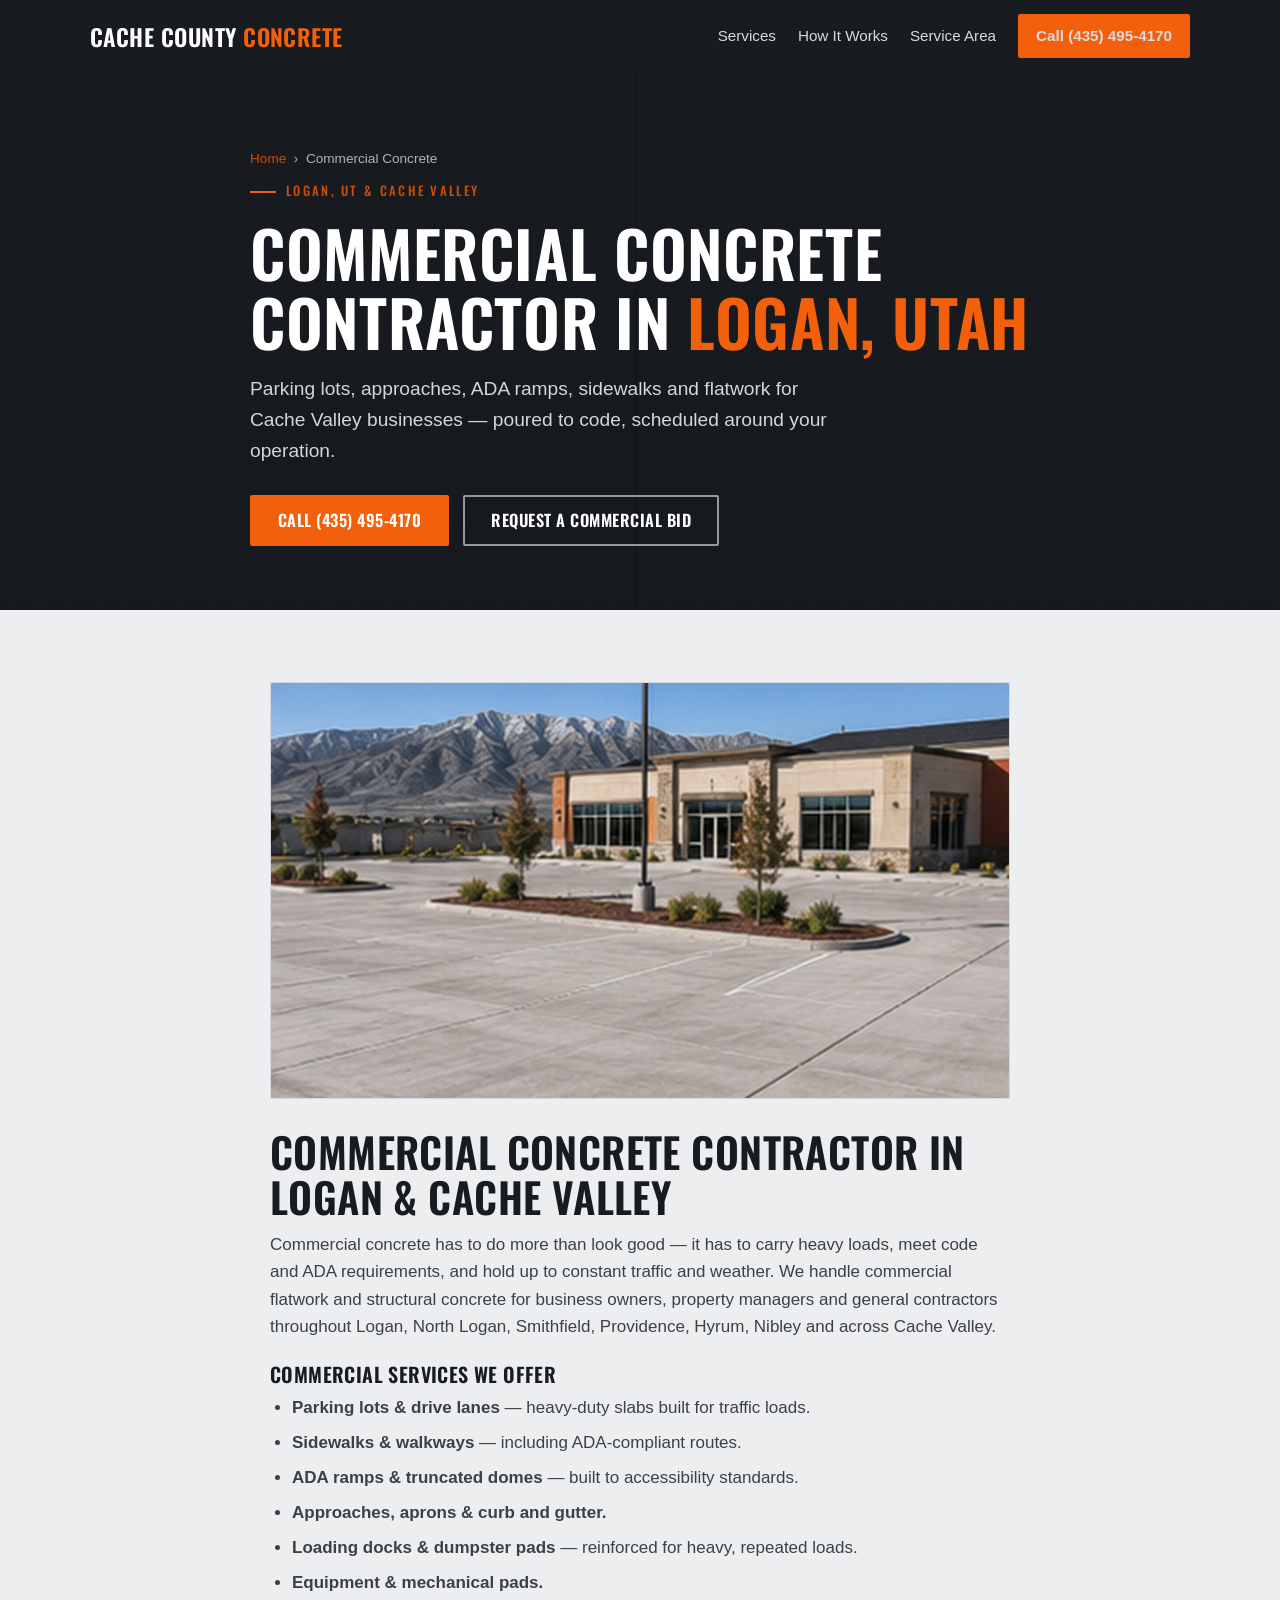
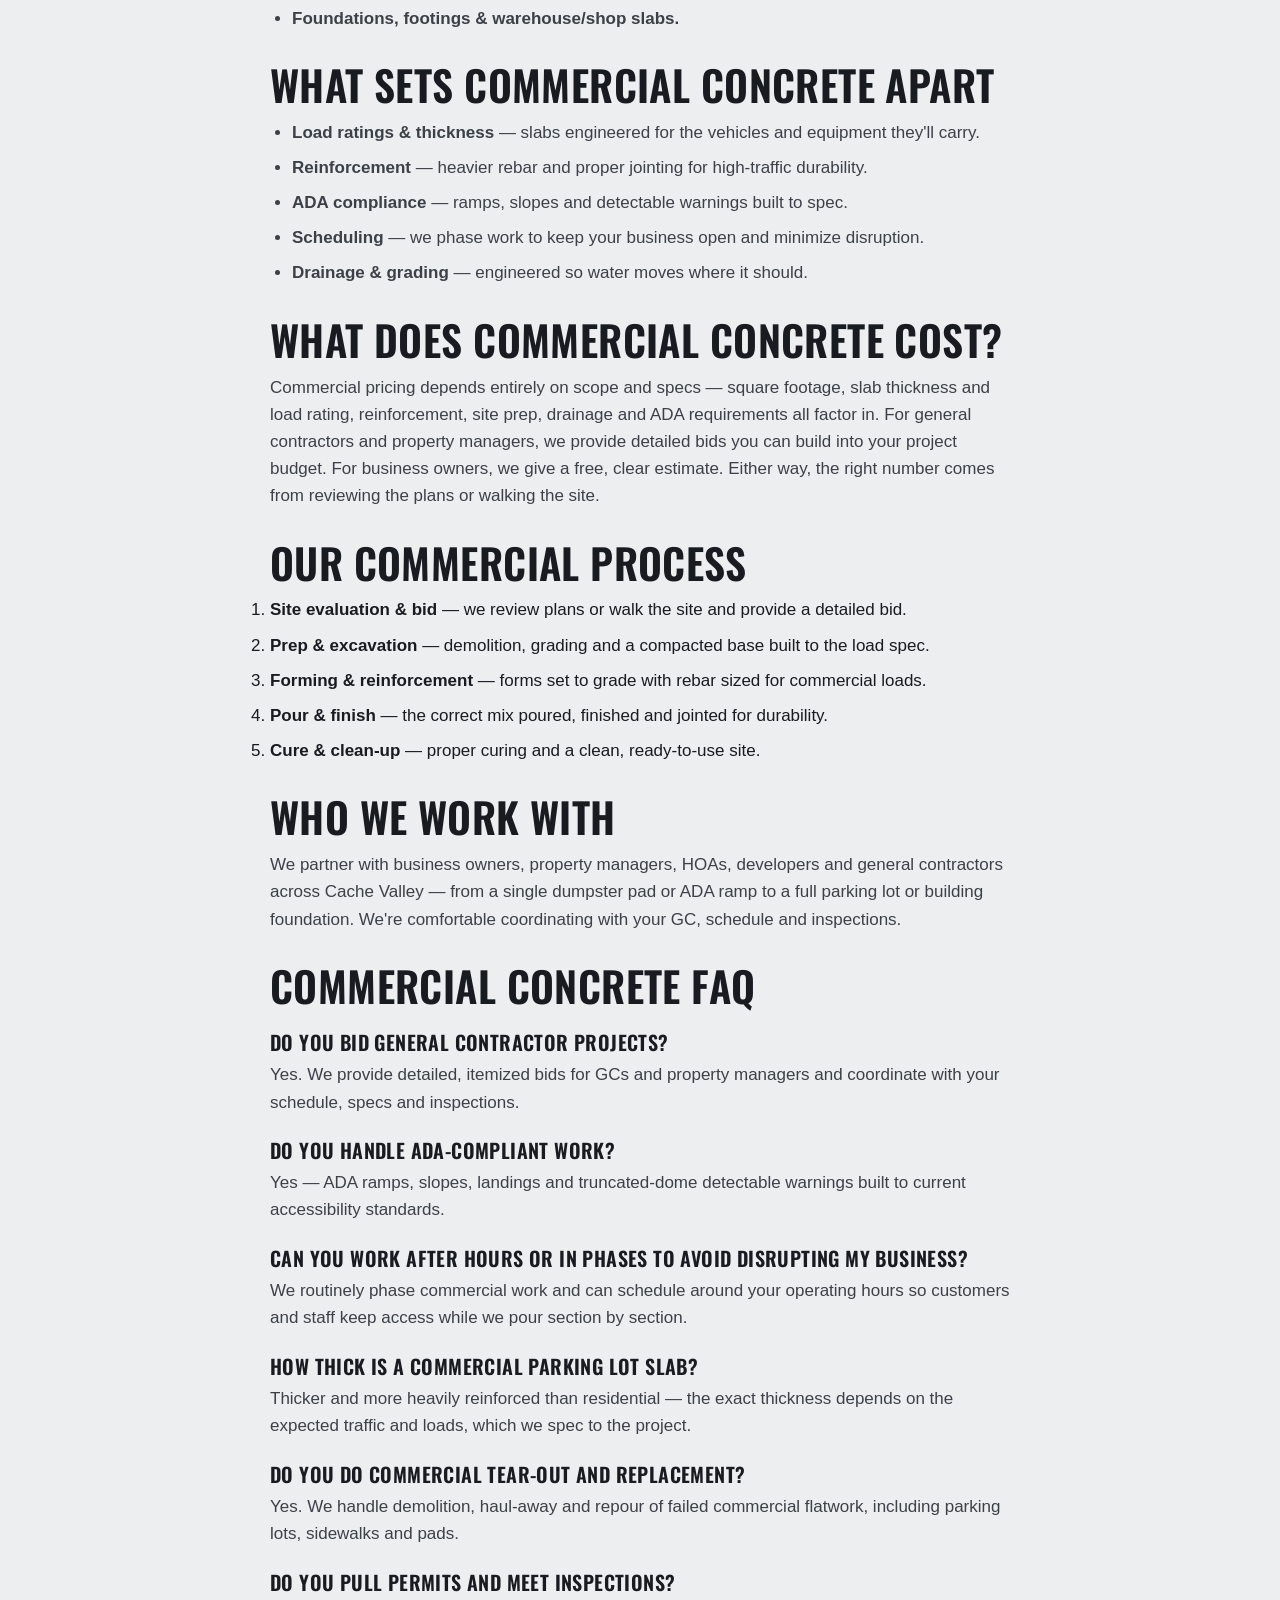
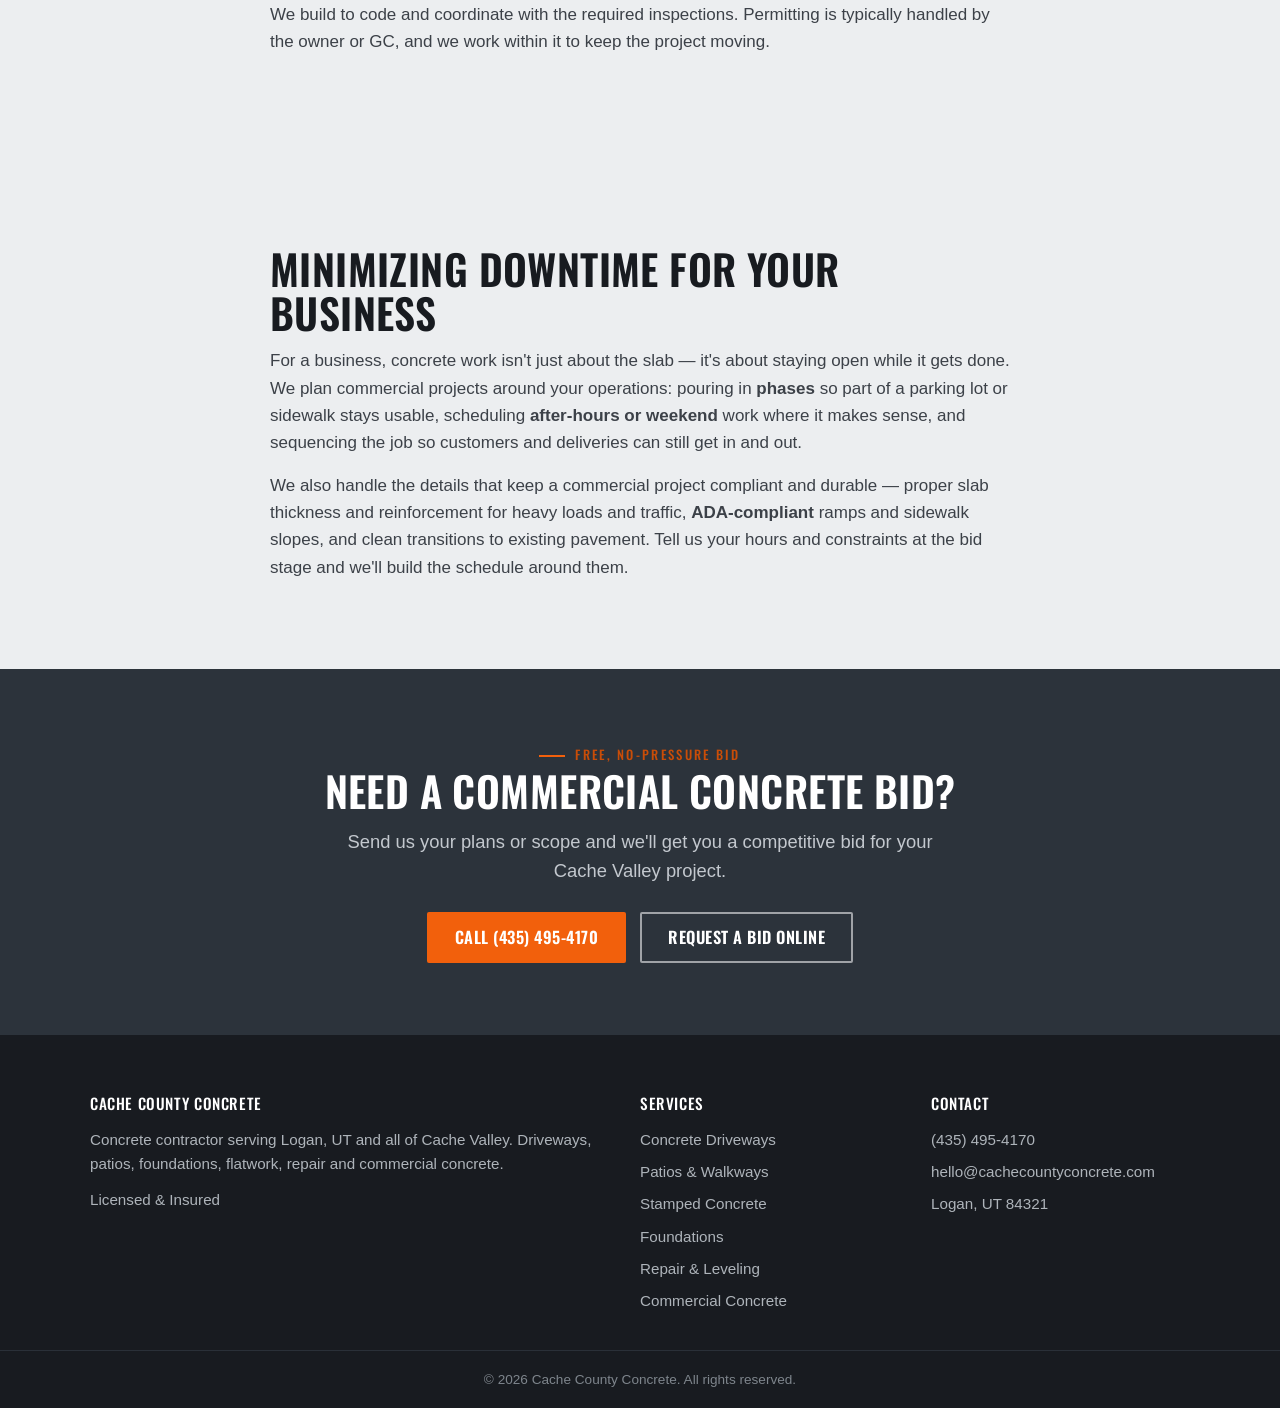
==== commercial-concrete-logan-ut.html @ b681c13a "Add files via upload" ====
<!DOCTYPE html>
<html lang="en">
<head>
  <meta charset="utf-8">
  <meta name="viewport" content="width=device-width, initial-scale=1">
  <!-- Google tag (gtag.js) — Google Analytics -->
  <script async src="https://www.googletagmanager.com/gtag/js?id=G-S3848TV4KN"></script>
  <script>
    window.dataLayer = window.dataLayer || [];
    function gtag(){dataLayer.push(arguments);}
    gtag('js', new Date());
    gtag('config', 'G-S3848TV4KN');
  </script>

  <title>Commercial Concrete Contractor in Logan, UT | Cache County Concrete</title>
  <meta name="description" content="Commercial concrete contractor in Logan, UT &amp; Cache Valley — parking lots, approaches, ADA ramps &amp; flatwork. Free estimate — (435) 495-4170.">
  <link rel="canonical" href="https://cachecountyconcrete.com/commercial-concrete-logan-ut.html">
  <meta name="robots" content="index, follow">

  <meta property="og:type" content="article">
  <meta property="og:title" content="Commercial Concrete Contractor in Logan, UT | Cache County Concrete">
  <meta property="og:description" content="Parking lots, approaches, ADA ramps and commercial flatwork across Cache Valley. Free estimates.">
  <meta property="og:url" content="https://cachecountyconcrete.com/commercial-concrete-logan-ut.html">
  <meta property="og:image" content="https://cachecountyconcrete.com/commercial.jpg">
  <meta property="og:site_name" content="Cache County Concrete">
  <meta name="twitter:card" content="summary_large_image">
  <meta name="twitter:title" content="Commercial Concrete Contractor in Logan, UT | Cache County Concrete">
  <meta name="twitter:description" content="Parking lots, approaches, ADA ramps and commercial flatwork across Cache Valley. Free estimates.">
  <meta name="twitter:image" content="https://cachecountyconcrete.com/commercial.jpg">

  <link rel="preconnect" href="https://fonts.googleapis.com">
  <link rel="preconnect" href="https://fonts.gstatic.com" crossorigin>
  <link href="https://fonts.googleapis.com/css2?family=Oswald:wght@500;600;700&display=swap" rel="stylesheet">
  <link rel="stylesheet" href="styles.css">

  <script type="application/ld+json">
  {
    "@context": "https://schema.org",
    "@type": "Service",
    "serviceType": "Commercial Concrete Contractor",
    "provider": { "@type": "GeneralContractor", "name": "Cache County Concrete", "telephone": "+1-435-495-4170", "areaServed": "Cache Valley, UT", "address": { "@type": "PostalAddress", "addressLocality": "Logan", "addressRegion": "UT", "postalCode": "84321", "addressCountry": "US" } },
    "areaServed": { "@type": "City", "name": "Logan, UT" },
    "url": "https://cachecountyconcrete.com/commercial-concrete-logan-ut.html"
  }
  </script>
  <script type="application/ld+json">
  {
    "@context": "https://schema.org",
    "@type": "BreadcrumbList",
    "itemListElement": [
      { "@type": "ListItem", "position": 1, "name": "Home", "item": "https://cachecountyconcrete.com/" },
      { "@type": "ListItem", "position": 2, "name": "Commercial Concrete in Logan, UT", "item": "https://cachecountyconcrete.com/commercial-concrete-logan-ut.html" }
    ]
  }
  </script>
    <script type="application/ld+json">
  {
    "@context": "https://schema.org",
    "@type": "FAQPage",
    "mainEntity": [
      { "@type": "Question", "name": "Do you bid general contractor projects?", "acceptedAnswer": { "@type": "Answer", "text": "Yes. We provide detailed, itemized bids for GCs and property managers and coordinate with your schedule, specs and inspections." } },
      { "@type": "Question", "name": "Do you handle ADA-compliant concrete work?", "acceptedAnswer": { "@type": "Answer", "text": "Yes. ADA ramps, slopes, landings and truncated-dome detectable warnings built to current accessibility standards." } },
      { "@type": "Question", "name": "Can you work after hours or in phases to avoid disrupting my business?", "acceptedAnswer": { "@type": "Answer", "text": "We routinely phase commercial work and can schedule around your operating hours so customers and staff keep access while we pour section by section." } },
      { "@type": "Question", "name": "How thick is a commercial parking lot slab?", "acceptedAnswer": { "@type": "Answer", "text": "Thicker and more heavily reinforced than residential. The exact thickness depends on the expected traffic and loads, which we spec to the project." } },
      { "@type": "Question", "name": "Do you do commercial tear-out and replacement?", "acceptedAnswer": { "@type": "Answer", "text": "Yes. We handle demolition, haul-away and repour of failed commercial flatwork, including parking lots, sidewalks and pads." } },
      { "@type": "Question", "name": "Do you pull permits and meet inspections?", "acceptedAnswer": { "@type": "Answer", "text": "We build to code and coordinate with the required inspections. Permitting is typically handled by the owner or GC, and we work within it to keep the project moving." } }
    ]
  }
  </script>
</head>

<body>
  <a class="skip" href="#main">Skip to content</a>

  <header class="site-header">
    <div class="header-inner">
      <a class="logo" href="/">Cache County <span>Concrete</span></a>
      <nav class="nav" id="nav" aria-label="Primary">
        <a href="index.html#services">Services</a>
        <a href="index.html#process">How It Works</a>
        <a href="index.html#areas">Service Area</a>
        <a class="header-call" href="tel:+14354954170">Call (435) 495-4170</a>
      </nav>
      <button class="nav-toggle" id="navToggle" aria-label="Open menu" aria-expanded="false">Menu</button>
    </div>
  </header>

  <main id="main">
    <section class="hero" style="padding:60px 0 64px;">
      <div class="wrap">
        <nav class="crumb" aria-label="Breadcrumb" style="color:#aeb4ba;">
          <a href="index.html">Home</a> &nbsp;›&nbsp; Commercial Concrete
        </nav>
        <span class="eyebrow" style="margin-top:14px;">Logan, UT &amp; Cache Valley</span>
        <h1>Commercial Concrete Contractor in <em>Logan, Utah</em></h1>
        <p>Parking lots, approaches, ADA ramps, sidewalks and flatwork for Cache Valley
           businesses — poured to code, scheduled around your operation.</p>
        <div class="hero-cta">
          <a class="btn btn--primary" href="tel:+14354954170">Call (435) 495-4170</a>
          <a class="btn btn--ghost" href="#quote">Request a Commercial Bid</a>
        </div>
      </div>
    </section>

    <section class="section">
      <div class="wrap prose" style="max-width:780px;">
        <figure class="service-shot"><img src="commercial.jpg" width="1200" height="800" loading="lazy" alt="Commercial concrete work in Logan, Utah"></figure>

        <h2>Commercial Concrete Contractor in Logan &amp; Cache Valley</h2>
        <p>Commercial concrete has to do more than look good — it has to carry heavy loads, meet code and ADA
           requirements, and hold up to constant traffic and weather. We handle commercial flatwork and
           structural concrete for business owners, property managers and general contractors throughout Logan,
           North Logan, Smithfield, Providence, Hyrum, Nibley and across Cache Valley.</p>

        <h3>Commercial Services We Offer</h3>
        <ul>
          <li><strong>Parking lots &amp; drive lanes</strong> — heavy-duty slabs built for traffic loads.</li>
          <li><strong>Sidewalks &amp; walkways</strong> — including ADA-compliant routes.</li>
          <li><strong>ADA ramps &amp; truncated domes</strong> — built to accessibility standards.</li>
          <li><strong>Approaches, aprons &amp; curb and gutter.</strong></li>
          <li><strong>Loading docks &amp; dumpster pads</strong> — reinforced for heavy, repeated loads.</li>
          <li><strong>Equipment &amp; mechanical pads.</strong></li>
          <li><strong>Foundations, footings &amp; warehouse/shop slabs.</strong></li>
        </ul>

        <h2>What Sets Commercial Concrete Apart</h2>
        <ul>
          <li><strong>Load ratings &amp; thickness</strong> — slabs engineered for the vehicles and equipment they'll carry.</li>
          <li><strong>Reinforcement</strong> — heavier rebar and proper jointing for high-traffic durability.</li>
          <li><strong>ADA compliance</strong> — ramps, slopes and detectable warnings built to spec.</li>
          <li><strong>Scheduling</strong> — we phase work to keep your business open and minimize disruption.</li>
          <li><strong>Drainage &amp; grading</strong> — engineered so water moves where it should.</li>
        </ul>

        <h2>What Does Commercial Concrete Cost?</h2>
        <p>Commercial pricing depends entirely on scope and specs — square footage, slab thickness and load
           rating, reinforcement, site prep, drainage and ADA requirements all factor in. For general
           contractors and property managers, we provide detailed bids you can build into your project budget.
           For business owners, we give a free, clear estimate. Either way, the right number comes from
           reviewing the plans or walking the site.</p>

        <h2>Our Commercial Process</h2>
        <ol>
          <li><strong>Site evaluation &amp; bid</strong> — we review plans or walk the site and provide a detailed bid.</li>
          <li><strong>Prep &amp; excavation</strong> — demolition, grading and a compacted base built to the load spec.</li>
          <li><strong>Forming &amp; reinforcement</strong> — forms set to grade with rebar sized for commercial loads.</li>
          <li><strong>Pour &amp; finish</strong> — the correct mix poured, finished and jointed for durability.</li>
          <li><strong>Cure &amp; clean-up</strong> — proper curing and a clean, ready-to-use site.</li>
        </ol>

        <h2>Who We Work With</h2>
        <p>We partner with business owners, property managers, HOAs, developers and general contractors across
           Cache Valley — from a single dumpster pad or ADA ramp to a full parking lot or building foundation.
           We're comfortable coordinating with your GC, schedule and inspections.</p>

        <h2 id="faq">Commercial Concrete FAQ</h2>

        <h3>Do you bid general contractor projects?</h3>
        <p>Yes. We provide detailed, itemized bids for GCs and property managers and coordinate with your
           schedule, specs and inspections.</p>

        <h3>Do you handle ADA-compliant work?</h3>
        <p>Yes — ADA ramps, slopes, landings and truncated-dome detectable warnings built to current
           accessibility standards.</p>

        <h3>Can you work after hours or in phases to avoid disrupting my business?</h3>
        <p>We routinely phase commercial work and can schedule around your operating hours so customers and
           staff keep access while we pour section by section.</p>

        <h3>How thick is a commercial parking lot slab?</h3>
        <p>Thicker and more heavily reinforced than residential — the exact thickness depends on the expected
           traffic and loads, which we spec to the project.</p>

        <h3>Do you do commercial tear-out and replacement?</h3>
        <p>Yes. We handle demolition, haul-away and repour of failed commercial flatwork, including parking
           lots, sidewalks and pads.</p>

        <h3>Do you pull permits and meet inspections?</h3>
        <p>We build to code and coordinate with the required inspections. Permitting is typically handled by the
           owner or GC, and we work within it to keep the project moving.</p>
      </div>
    </section>

    <section class="section">
      <div class="wrap prose" style="max-width:780px;">
        <h2>Minimizing Downtime for Your Business</h2>
        <p>For a business, concrete work isn't just about the slab — it's about staying open while it gets
           done. We plan commercial projects around your operations: pouring in <strong>phases</strong> so
           part of a parking lot or sidewalk stays usable, scheduling <strong>after-hours or weekend</strong>
           work where it makes sense, and sequencing the job so customers and deliveries can still get in and
           out.</p>
        <p>We also handle the details that keep a commercial project compliant and durable — proper slab
           thickness and reinforcement for heavy loads and traffic, <strong>ADA-compliant</strong> ramps and
           sidewalk slopes, and clean transitions to existing pavement. Tell us your hours and constraints at
           the bid stage and we'll build the schedule around them.</p>
      </div>
    </section>

    <section class="section section--dark" id="quote">
      <div class="wrap" style="text-align:center;max-width:700px;">
        <span class="eyebrow">Free, No-Pressure Bid</span>
        <h2>Need a Commercial Concrete Bid?</h2>
        <p class="lede" style="margin:14px auto 26px;color:#c3c8ce;">
          Send us your plans or scope and we'll get you a competitive bid for your
          Cache Valley project.</p>
        <div class="hero-cta" style="justify-content:center;">
          <a class="btn btn--primary" href="tel:+14354954170">Call (435) 495-4170</a>
          <a class="btn btn--ghost" href="index.html#quote">Request a Bid Online</a>
        </div>
      </div>
    </section>
  </main>

  <footer class="site-footer">
    <div class="footer-inner">
      <div>
        <h4>Cache County Concrete</h4>
        <p>Concrete contractor serving Logan, UT and all of Cache Valley.
           Driveways, patios, foundations, flatwork, repair and commercial concrete.</p>
        <p style="margin-top:12px;">Licensed &amp; Insured</p>
      </div>
      <div>
        <h4>Services</h4>
        <ul>
          <li><a href="concrete-driveways-logan-ut.html">Concrete Driveways</a></li>
          <li><a href="concrete-patios-logan-ut.html">Patios &amp; Walkways</a></li>
          <li><a href="stamped-concrete-logan-ut.html">Stamped Concrete</a></li>
          <li><a href="concrete-foundations-logan-ut.html">Foundations</a></li>
          <li><a href="concrete-repair-logan-ut.html">Repair &amp; Leveling</a></li>
          <li><a href="commercial-concrete-logan-ut.html">Commercial Concrete</a></li>
        </ul>
      </div>
      <div>
        <h4>Contact</h4>
        <ul>
          <li><a href="tel:+14354954170">(435) 495-4170</a></li>
          <li><a href="mailto:hello@cachecountyconcrete.com">hello@cachecountyconcrete.com</a></li>
          <li>Logan, UT 84321</li>
        </ul>
      </div>
    </div>
    <div class="footer-bottom">
      &copy; <span id="yr"></span> Cache County Concrete. All rights reserved.
    </div>
  </footer>

  <div class="callbar">
    <a class="c-call" href="tel:+14354954170">📞 Call Now</a>
    <a class="c-quote" href="#quote">Free Estimate</a>
  </div>

  <script>
    var t = document.getElementById('navToggle'), n = document.getElementById('nav');
    if (t) t.addEventListener('click', function () { var o = n.classList.toggle('open'); t.setAttribute('aria-expanded', o); });
    document.getElementById('yr').textContent = new Date().getFullYear();
  </script>
  <!-- CallRail call & form tracking -->
  <script type="text/javascript" src="//cdn.callrail.com/companies/517775303/b2e9dd3de3ecd22348b2/12/swap.js"></script>
</body>
</html>
---- styles.css ----
/* =========================================================
   Logan concrete contractor — shared styles
   Design: industrial concrete palette, condensed signage
   type, "control joint" dividers as the signature element.
   No frameworks. Mobile-first. Built for speed.
   ========================================================= */

:root {
  --ink:     #181b20;   /* headlines, dark sections      */
  --slate:   #2c333b;   /* dark panel background         */
  --gray:    #5f6770;   /* muted body text               */
  --line:    #d4d7db;   /* borders / control-joint lines */
  --paper:   #eceef0;   /* page background (cool concrete)*/
  --white:   #ffffff;
  --hi:      #f2600c;   /* hi-vis accent / primary CTA   */
  --hi-dark: #c94d08;   /* CTA hover                     */
  --maxw:    1140px;
}

/* ---------- reset ---------- */
*, *::before, *::after { box-sizing: border-box; margin: 0; padding: 0; }
html { scroll-behavior: smooth; -webkit-text-size-adjust: 100%; }
@media (prefers-reduced-motion: reduce) {
  html { scroll-behavior: auto; }
  * { animation: none !important; transition: none !important; }
}

body {
  font-family: -apple-system, BlinkMacSystemFont, "Segoe UI", Roboto,
               Helvetica, Arial, sans-serif;
  color: var(--ink);
  background: var(--paper);
  line-height: 1.6;
  font-size: 17px;
  -webkit-font-smoothing: antialiased;
}

img { max-width: 100%; display: block; }
a { color: var(--hi-dark); }

/* ---------- display type ---------- */
h1, h2, h3, .eyebrow, .logo, .btn {
  font-family: "Oswald", Impact, "Arial Narrow Bold", sans-serif;
  font-weight: 600;
  letter-spacing: .01em;
  line-height: 1.08;
}
h1 { font-size: clamp(2.1rem, 6vw, 4rem); text-transform: uppercase; }
h2 { font-size: clamp(1.6rem, 4vw, 2.6rem); text-transform: uppercase; }
h3 { font-size: 1.25rem; text-transform: uppercase; letter-spacing: .02em; }

.eyebrow {
  display: inline-block;
  text-transform: uppercase;
  letter-spacing: .18em;
  font-size: .8rem;
  color: var(--hi-dark);
  font-weight: 500;
}
.eyebrow::before {
  content: ""; display: inline-block;
  width: 26px; height: 2px; background: var(--hi);
  vertical-align: middle; margin-right: 10px;
}

/* ---------- layout helpers ---------- */
.wrap { max-width: var(--maxw); margin: 0 auto; padding: 0 20px; }
.section { padding: 72px 0; }
.section--dark { background: var(--slate); color: #e7e9ec; }
.section--dark h2, .section--dark h3 { color: #fff; }
.lede { font-size: 1.15rem; color: var(--gray); max-width: 58ch; }
.section--dark .lede { color: #c3c8ce; }

/* SIGNATURE: control-joint divider — the grooves cut into a slab */
.joint {
  height: 0; border: 0;
  border-top: 1px solid var(--line);
  box-shadow: 0 1px 0 #fff;   /* the recessed groove highlight */
}
.section--dark .joint { border-top-color: #3c444d; box-shadow: 0 1px 0 #232a31; }

/* ---------- buttons ---------- */
.btn {
  display: inline-flex; align-items: center; gap: 8px;
  text-decoration: none; text-transform: uppercase;
  font-size: 1.02rem; letter-spacing: .03em;
  padding: 15px 26px; border-radius: 2px;
  transition: transform .08s ease, background .15s ease;
  cursor: pointer; border: 2px solid transparent;
}
.btn:active { transform: translateY(1px); }
.btn--primary { background: var(--hi); color: #fff; }
.btn--primary:hover { background: var(--hi-dark); }
.btn--ghost { background: transparent; color: #fff; border-color: rgba(255,255,255,.55); }
.btn--ghost:hover { border-color: #fff; }
.btn--dark { background: var(--ink); color: #fff; }
.btn--dark:hover { background: #000; }

/* ---------- header ---------- */
.site-header {
  position: sticky; top: 0; z-index: 50;
  background: var(--ink); color: #fff;
}
.header-inner {
  display: flex; align-items: center; justify-content: space-between;
  padding: 14px 20px; max-width: var(--maxw); margin: 0 auto; gap: 16px;
}
.logo { color: #fff; text-decoration: none; font-size: 1.45rem;
        text-transform: uppercase; letter-spacing: .02em; }
.logo span { color: var(--hi); }
.nav { display: flex; align-items: center; gap: 22px; }
.nav a { color: #d7dade; text-decoration: none; font-size: .95rem; }
.nav a:hover { color: #fff; }
.header-call {
  display: inline-flex; align-items: center; gap: 8px;
  color: #fff; text-decoration: none; font-weight: 700;
  background: var(--hi); padding: 10px 18px; border-radius: 2px;
  white-space: nowrap;
}
.header-call:hover { background: var(--hi-dark); }
.nav-toggle { display: none; background: none; border: 1px solid #444b53;
              color: #fff; padding: 8px 10px; border-radius: 2px; cursor: pointer; }

/* ---------- hero ---------- */
.hero {
  position: relative; color: #fff;
  background:
    linear-gradient(180deg, rgba(20,23,27,.82), rgba(20,23,27,.9)),
    repeating-linear-gradient(115deg, #2a3038 0 2px, #272d35 2px 26px),
    #23282f;
  padding: 84px 0 96px;
}
.hero::after { /* faint control joints raking across the slab */
  content: ""; position: absolute; inset: 0; pointer-events: none;
  background:
    linear-gradient(90deg, transparent 0 49.6%, rgba(0,0,0,.25) 49.6% 49.8%, transparent 49.8%),
    linear-gradient(0deg,  transparent 0 79.6%, rgba(0,0,0,.2) 79.6% 79.8%, transparent 79.8%);
  opacity: .5;
}
.hero .wrap { position: relative; z-index: 1; max-width: 820px; }
.hero h1 { margin: 14px 0 18px; }
.hero h1 em { color: var(--hi); font-style: normal; }
.hero p { font-size: 1.2rem; color: #d3d7dc; max-width: 56ch; margin-bottom: 28px; }
.hero-cta { display: flex; flex-wrap: wrap; gap: 14px; }
.hero-trust {
  margin-top: 30px; display: flex; flex-wrap: wrap; gap: 10px 26px;
  font-size: .92rem; color: #aeb4ba; list-style: none;
}
.hero-trust li::before { content: "✓ "; color: var(--hi); font-weight: 700; }

/* ---------- trust bar ---------- */
.trustbar { background: var(--white); }
.trustbar .wrap {
  display: grid; grid-template-columns: repeat(3, 1fr);
  text-align: center; padding-top: 34px; padding-bottom: 34px; gap: 18px;
}
.trustbar .num { font-family: "Oswald", sans-serif; font-size: 2.1rem;
                 color: var(--ink); line-height: 1; }
.trustbar .lbl { font-size: .85rem; color: var(--gray); text-transform: uppercase;
                 letter-spacing: .08em; margin-top: 6px; }

/* ---------- services grid ---------- */
.grid { display: grid; gap: 22px; grid-template-columns: repeat(3, 1fr); }
.card {
  background: var(--white); padding: 26px 24px 28px;
  border: 1px solid var(--line); border-top: 3px solid var(--hi);
  border-radius: 2px;
}
.card h3 { margin-bottom: 10px; }
.card p { color: var(--gray); font-size: .98rem; }
.card a { display: inline-block; margin-top: 14px; font-weight: 700;
          text-transform: uppercase; font-size: .85rem; letter-spacing: .05em;
          text-decoration: none; color: var(--hi-dark); }
.card a:hover { color: var(--ink); }

/* ---------- steps (a real sequence — numbering earns its place) ---------- */
.steps { display: grid; gap: 26px; grid-template-columns: repeat(3, 1fr); counter-reset: step; }
.step { position: relative; padding-left: 0; }
.step .n {
  font-family: "Oswald", sans-serif; font-size: 2.6rem; color: var(--hi);
  line-height: 1; display: block; margin-bottom: 8px;
}
.step h3 { margin-bottom: 8px; }
.step p { color: #c3c8ce; font-size: .98rem; }

/* ---------- service area ---------- */
.areas { display: flex; flex-wrap: wrap; gap: 10px; margin-top: 22px; list-style: none; }
.areas li {
  background: var(--white); border: 1px solid var(--line);
  padding: 8px 16px; border-radius: 2px; font-size: .95rem;
}

/* ---------- reviews ---------- */
.reviews { display: grid; gap: 22px; grid-template-columns: repeat(3, 1fr); }
.review { background: var(--white); border: 1px solid var(--line);
          padding: 24px; border-radius: 2px; }
.stars { color: var(--hi); letter-spacing: 2px; margin-bottom: 10px; }
.review p { color: #44494f; font-style: italic; }
.review .who { margin-top: 14px; font-weight: 700; font-style: normal; color: var(--ink); }

/* ---------- gallery (Our Work) ---------- */
.gallery { display: grid; grid-template-columns: repeat(3, 1fr); gap: 18px; }
.shot { position: relative; margin: 0; overflow: hidden; border: 1px solid #3c444d; border-radius: 2px; }
.shot img { width: 100%; aspect-ratio: 3 / 2; height: auto; object-fit: cover; display: block;
            transition: transform .35s ease; }
.shot:hover img { transform: scale(1.05); }
.shot figcaption {
  position: absolute; left: 0; right: 0; bottom: 0;
  background: linear-gradient(transparent, rgba(20,23,27,.88));
  color: #fff; font-family: "Oswald", sans-serif; text-transform: uppercase;
  letter-spacing: .03em; font-size: 1rem; padding: 28px 16px 12px;
}

/* image inside a service-page article */
.service-shot { margin: 0 0 26px; border: 1px solid var(--line); border-radius: 2px; overflow: hidden; }
.service-shot img { width: 100%; aspect-ratio: 16 / 9; height: auto; object-fit: cover; display: block; }

/* ---------- quote / contact ---------- */
.quote-grid { display: grid; grid-template-columns: 1.1fr 1fr; gap: 48px; align-items: start; }
.form { background: var(--white); border: 1px solid var(--line); border-radius: 2px; padding: 28px; }
.form label { display: block; font-size: .85rem; text-transform: uppercase;
              letter-spacing: .06em; color: var(--gray); margin: 14px 0 6px; }
.form input, .form textarea, .form select {
  width: 100%; padding: 12px 14px; border: 1px solid var(--line);
  border-radius: 2px; font: inherit; font-size: 1rem; background: #fafbfc;
}
.form input:focus, .form textarea:focus, .form select:focus {
  outline: 2px solid var(--hi); outline-offset: 1px; border-color: var(--hi);
}
.form .btn { width: 100%; justify-content: center; margin-top: 20px; }
.contact-aside h3 { margin-bottom: 6px; }
.contact-aside .big-call {
  font-family: "Oswald", sans-serif; font-size: 2rem; color: #fff;
  text-decoration: none; display: inline-block; margin: 6px 0 4px;
}
.contact-aside .big-call:hover { color: var(--hi); }

/* ---------- footer ---------- */
.site-footer { background: var(--ink); color: #aeb4ba; font-size: .95rem; }
.footer-inner { display: grid; grid-template-columns: 2fr 1fr 1fr; gap: 32px;
                padding: 56px 20px 28px; max-width: var(--maxw); margin: 0 auto; }
.site-footer h4 { color: #fff; text-transform: uppercase; font-family: "Oswald", sans-serif;
                  letter-spacing: .04em; margin-bottom: 12px; font-weight: 500; }
.site-footer a { color: #aeb4ba; text-decoration: none; }
.site-footer a:hover { color: #fff; }
.site-footer ul { list-style: none; }
.site-footer li { margin-bottom: 8px; }
.footer-bottom { border-top: 1px solid #2a3038; text-align: center;
                 padding: 18px; font-size: .85rem; color: #7e858c; }

/* ---------- sticky mobile call bar ---------- */
.callbar { display: none; }

/* ---------- breadcrumb (service pages) ---------- */
.crumb { font-size: .85rem; color: var(--gray); padding: 16px 0 0; }
.crumb a { color: var(--hi-dark); text-decoration: none; }

/* ---------- prose blocks (service-page body copy) ---------- */
.prose h2 { margin: 30px 0 12px; }
.prose h3 { margin: 24px 0 8px; }
.prose p { margin-bottom: 16px; color: #3c4148; }
.prose ul { margin: 0 0 16px 22px; color: #3c4148; }
.prose li { margin-bottom: 8px; }
/* safeguard: prose text on dark panels always stays light & readable */
.section--dark .prose p, .section--dark .prose ul, .section--dark .prose li { color: #d8dce1; }
.section--dark .prose a { color: #ffb27a; }

/* ---------- skip link ---------- */
.skip { position: absolute; left: -999px; top: 0; background: var(--hi);
        color: #fff; padding: 10px 16px; z-index: 100; }
.skip:focus { left: 0; }

/* =========================================================
   Responsive
   ========================================================= */
@media (max-width: 860px) {
  .nav { display: none; }
  .nav-toggle { display: inline-block; }
  .nav.open {
    display: flex; flex-direction: column; align-items: flex-start;
    position: absolute; top: 100%; left: 0; right: 0;
    background: var(--ink); padding: 14px 20px 20px; gap: 14px;
  }
  .header-inner { position: relative; }
  .trustbar .wrap { grid-template-columns: repeat(3, 1fr); gap: 10px; }
  .grid, .steps, .reviews { grid-template-columns: 1fr; }
  .gallery { grid-template-columns: repeat(2, 1fr); gap: 12px; }
  .quote-grid { grid-template-columns: 1fr; gap: 28px; }
  .footer-inner { grid-template-columns: 1fr; gap: 24px; }
  body { padding-bottom: 64px; }   /* room for sticky call bar */

  .callbar {
    display: flex; position: fixed; bottom: 0; left: 0; right: 0; z-index: 60;
  }
  .callbar a { flex: 1; text-align: center; padding: 16px; text-decoration: none;
               font-family: "Oswald", sans-serif; text-transform: uppercase;
               letter-spacing: .04em; font-size: 1.05rem; }
  .callbar .c-call { background: var(--hi); color: #fff; }
  .callbar .c-quote { background: var(--ink); color: #fff; }
}
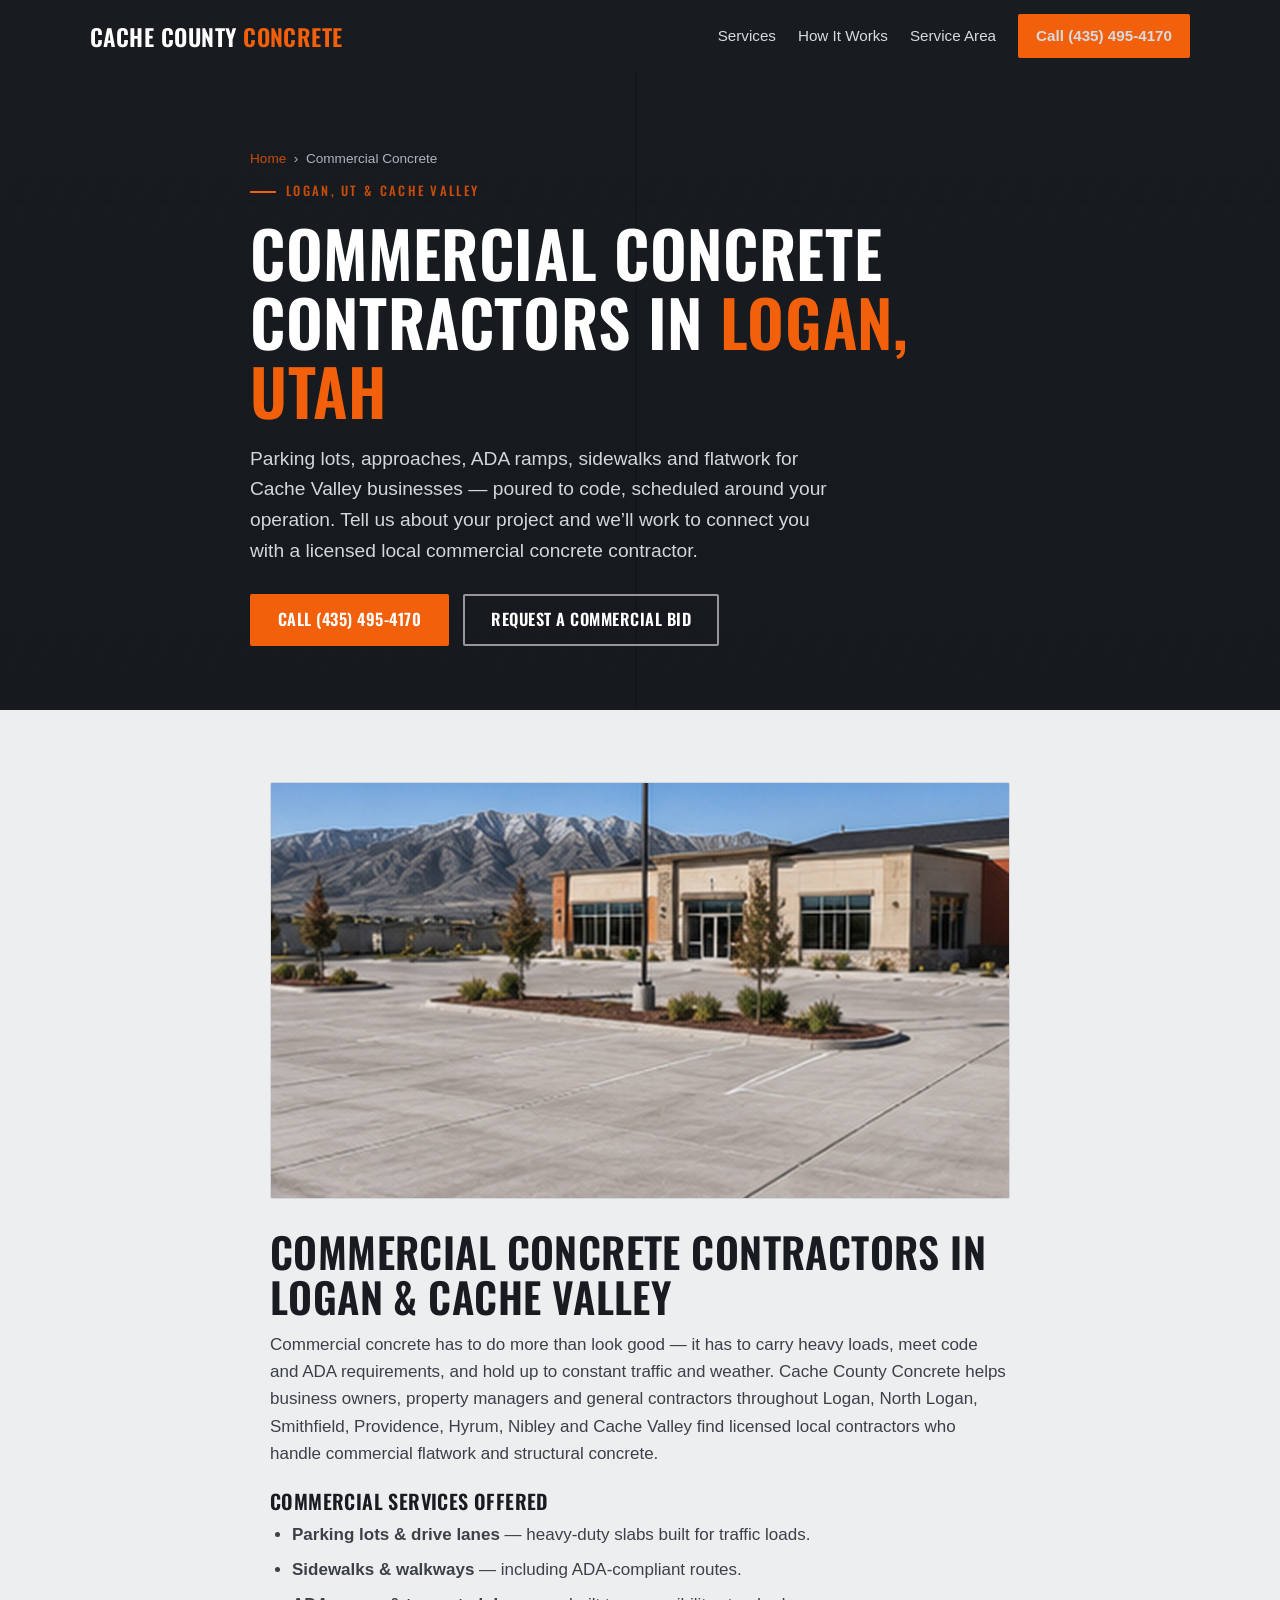
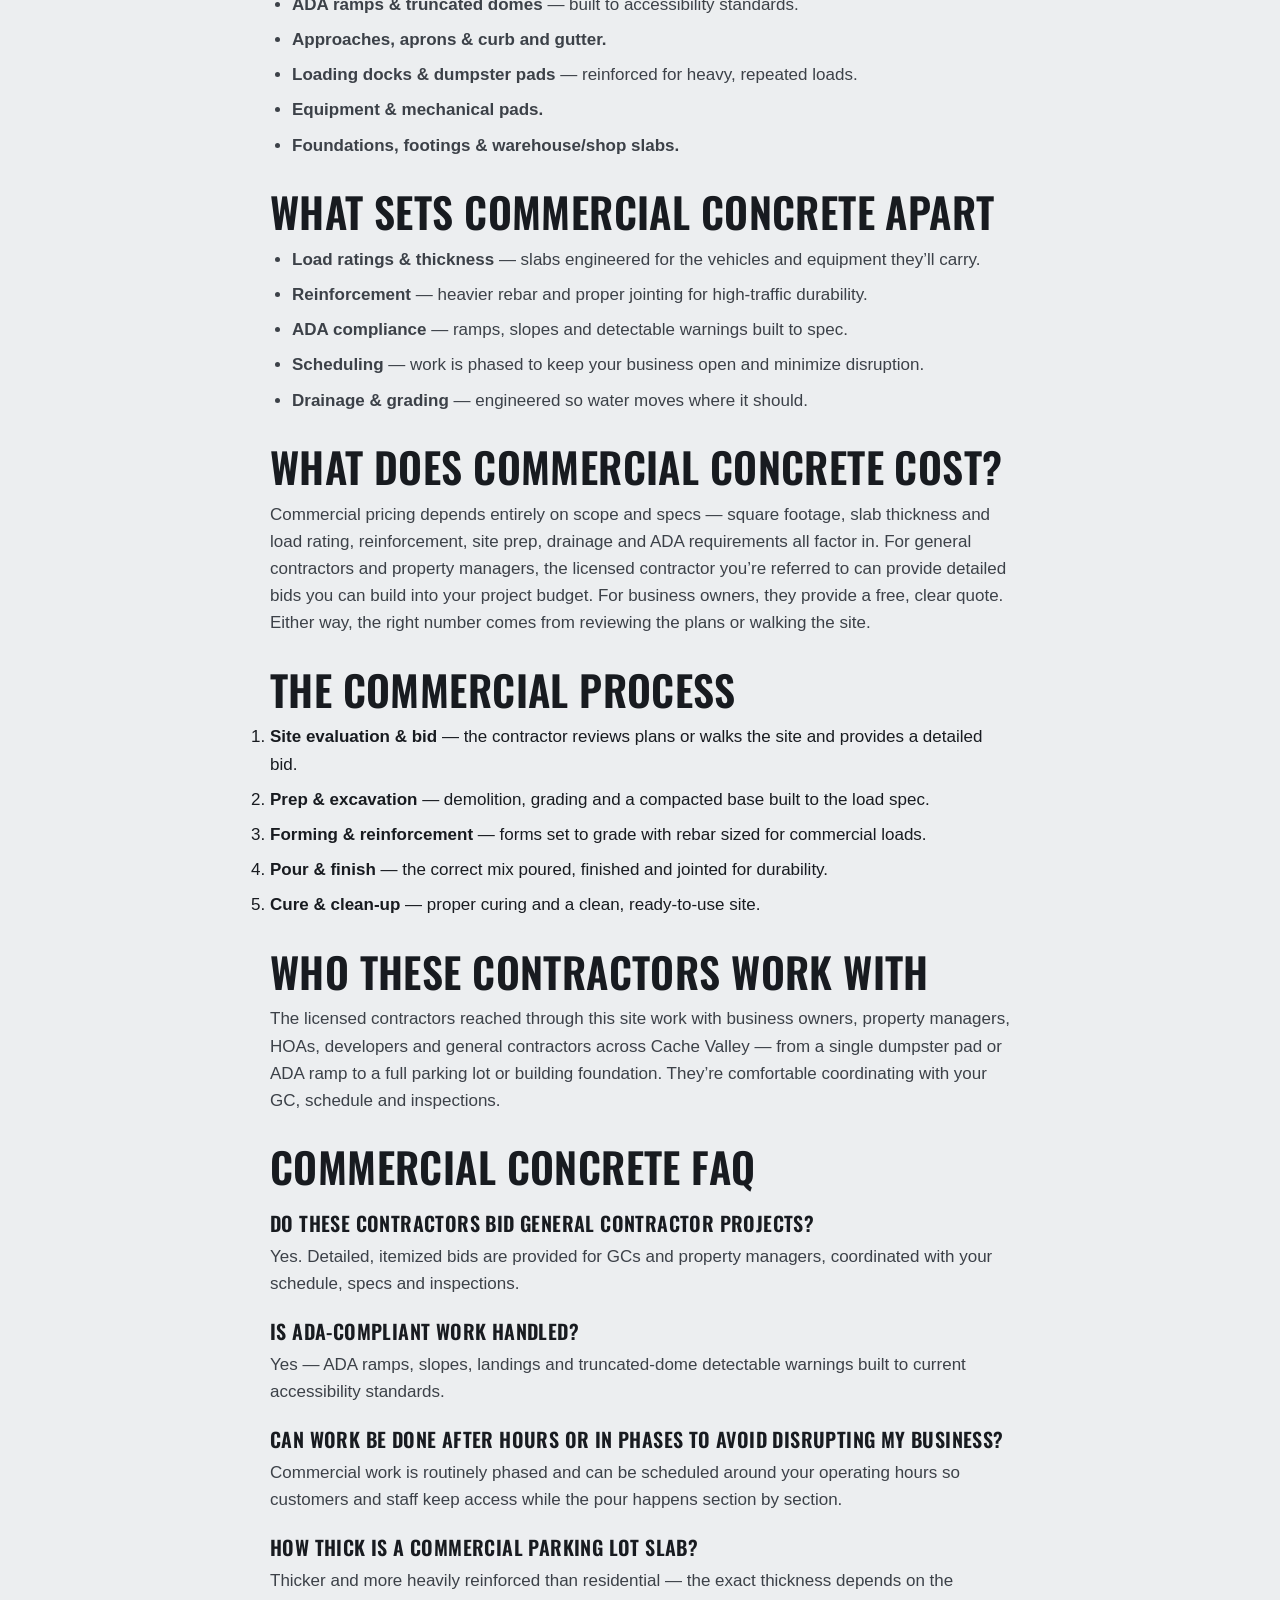
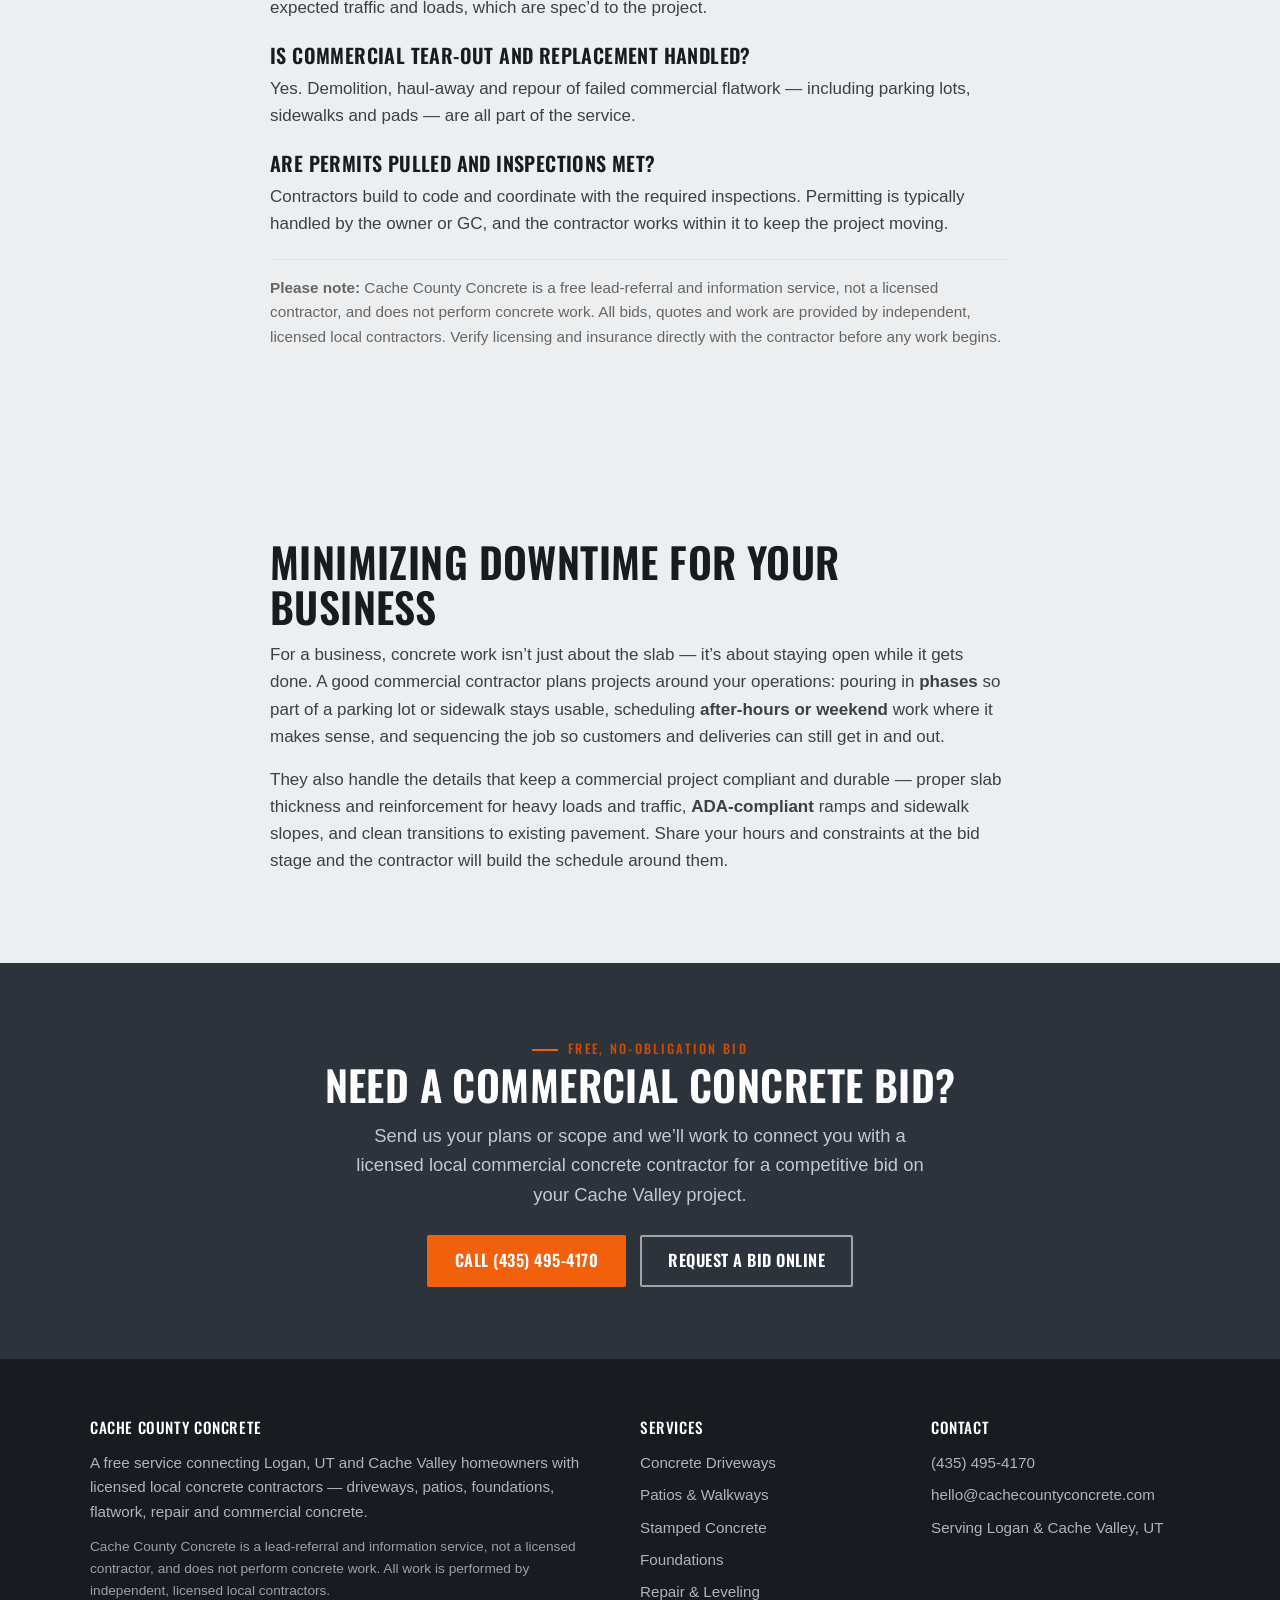
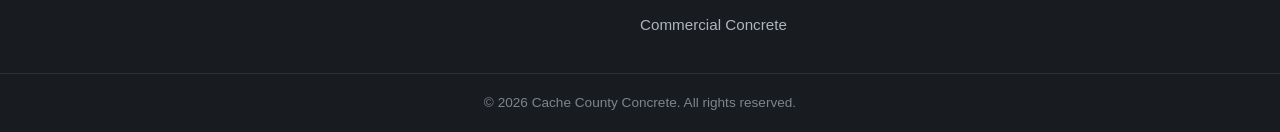
==== commit ee8bc8af: "Add files via upload" ====
--- a/commercial-concrete-logan-ut.html
+++ b/commercial-concrete-logan-ut.html
@@ -12,19 +12,19 @@
     gtag('config', 'G-S3848TV4KN');
   </script>
 
-  <title>Commercial Concrete Contractor in Logan, UT | Cache County Concrete</title>
-  <meta name="description" content="Commercial concrete contractor in Logan, UT &amp; Cache Valley — parking lots, approaches, ADA ramps &amp; flatwork. Free estimate — (435) 495-4170.">
+  <title>Commercial Concrete Contractors in Logan, UT | Cache County Concrete</title>
+  <meta name="description" content="Find a licensed commercial concrete contractor in Logan, UT &amp; Cache Valley — parking lots, approaches, ADA ramps &amp; flatwork. Request a free bid — (435) 495-4170.">
   <link rel="canonical" href="https://cachecountyconcrete.com/commercial-concrete-logan-ut.html">
   <meta name="robots" content="index, follow">
 
   <meta property="og:type" content="article">
-  <meta property="og:title" content="Commercial Concrete Contractor in Logan, UT | Cache County Concrete">
+  <meta property="og:title" content="Commercial Concrete Contractors in Logan, UT | Cache County Concrete">
   <meta property="og:description" content="Parking lots, approaches, ADA ramps and commercial flatwork across Cache Valley. Free estimates.">
   <meta property="og:url" content="https://cachecountyconcrete.com/commercial-concrete-logan-ut.html">
   <meta property="og:image" content="https://cachecountyconcrete.com/commercial.jpg">
   <meta property="og:site_name" content="Cache County Concrete">
   <meta name="twitter:card" content="summary_large_image">
-  <meta name="twitter:title" content="Commercial Concrete Contractor in Logan, UT | Cache County Concrete">
+  <meta name="twitter:title" content="Commercial Concrete Contractors in Logan, UT | Cache County Concrete">
   <meta name="twitter:description" content="Parking lots, approaches, ADA ramps and commercial flatwork across Cache Valley. Free estimates.">
   <meta name="twitter:image" content="https://cachecountyconcrete.com/commercial.jpg">
 
@@ -38,7 +38,7 @@
     "@context": "https://schema.org",
     "@type": "Service",
     "serviceType": "Commercial Concrete Contractor",
-    "provider": { "@type": "GeneralContractor", "name": "Cache County Concrete", "telephone": "+1-435-495-4170", "areaServed": "Cache Valley, UT", "address": { "@type": "PostalAddress", "addressLocality": "Logan", "addressRegion": "UT", "postalCode": "84321", "addressCountry": "US" } },
+    "provider": { "@type": "Organization", "name": "Cache County Concrete", "telephone": "+1-435-495-4170", "areaServed": "Cache Valley, UT" },
     "areaServed": { "@type": "City", "name": "Logan, UT" },
     "url": "https://cachecountyconcrete.com/commercial-concrete-logan-ut.html"
   }
@@ -58,12 +58,12 @@
     "@context": "https://schema.org",
     "@type": "FAQPage",
     "mainEntity": [
-      { "@type": "Question", "name": "Do you bid general contractor projects?", "acceptedAnswer": { "@type": "Answer", "text": "Yes. We provide detailed, itemized bids for GCs and property managers and coordinate with your schedule, specs and inspections." } },
+      { "@type": "Question", "name": "Do you bid general contractor projects?", "acceptedAnswer": { "@type": "Answer", "text": "Yes. Detailed, itemized bids are provided for GCs and property managers, coordinated with your schedule, specs and inspections." } },
       { "@type": "Question", "name": "Do you handle ADA-compliant concrete work?", "acceptedAnswer": { "@type": "Answer", "text": "Yes. ADA ramps, slopes, landings and truncated-dome detectable warnings built to current accessibility standards." } },
-      { "@type": "Question", "name": "Can you work after hours or in phases to avoid disrupting my business?", "acceptedAnswer": { "@type": "Answer", "text": "We routinely phase commercial work and can schedule around your operating hours so customers and staff keep access while we pour section by section." } },
-      { "@type": "Question", "name": "How thick is a commercial parking lot slab?", "acceptedAnswer": { "@type": "Answer", "text": "Thicker and more heavily reinforced than residential. The exact thickness depends on the expected traffic and loads, which we spec to the project." } },
-      { "@type": "Question", "name": "Do you do commercial tear-out and replacement?", "acceptedAnswer": { "@type": "Answer", "text": "Yes. We handle demolition, haul-away and repour of failed commercial flatwork, including parking lots, sidewalks and pads." } },
-      { "@type": "Question", "name": "Do you pull permits and meet inspections?", "acceptedAnswer": { "@type": "Answer", "text": "We build to code and coordinate with the required inspections. Permitting is typically handled by the owner or GC, and we work within it to keep the project moving." } }
+      { "@type": "Question", "name": "Can you work after hours or in phases to avoid disrupting my business?", "acceptedAnswer": { "@type": "Answer", "text": "We routinely phase commercial work and can schedule around your operating hours so customers and staff keep access while local contractors pour section by section." } },
+      { "@type": "Question", "name": "How thick is a commercial parking lot slab?", "acceptedAnswer": { "@type": "Answer", "text": "Thicker and more heavily reinforced than residential. The exact thickness depends on the expected traffic and loads, which are spec\u2019d to the project." } },
+      { "@type": "Question", "name": "Do you do commercial tear-out and replacement?", "acceptedAnswer": { "@type": "Answer", "text": "Yes. The contractors handle demolition, haul-away and repour of failed commercial flatwork, including parking lots, sidewalks and pads." } },
+      { "@type": "Question", "name": "Do you pull permits and meet inspections?", "acceptedAnswer": { "@type": "Answer", "text": "These contractors build to code and coordinate with the required inspections. Permitting is typically handled by the owner or GC, and we work within it to keep the project moving." } }
     ]
   }
   </script>
@@ -79,25 +79,27 @@
         <a href="index.html#services">Services</a>
         <a href="index.html#process">How It Works</a>
         <a href="index.html#areas">Service Area</a>
-        <a class="header-call" href="tel:+14354954170">Call (435) 495-4170</a>
+        <a class="header-call" href="tel:+14354954170" onclick="try{gtag('event','click_to_call',{source:'header'});}catch(e){}">Call (435) 495-4170</a>
       </nav>
       <button class="nav-toggle" id="navToggle" aria-label="Open menu" aria-expanded="false">Menu</button>
     </div>
   </header>
 
   <main id="main">
+
     <section class="hero" style="padding:60px 0 64px;">
       <div class="wrap">
         <nav class="crumb" aria-label="Breadcrumb" style="color:#aeb4ba;">
-          <a href="index.html">Home</a> &nbsp;›&nbsp; Commercial Concrete
+          <a href="index.html">Home</a> &nbsp;&rsaquo;&nbsp; Commercial Concrete
         </nav>
         <span class="eyebrow" style="margin-top:14px;">Logan, UT &amp; Cache Valley</span>
-        <h1>Commercial Concrete Contractor in <em>Logan, Utah</em></h1>
+        <h1>Commercial Concrete Contractors in <em>Logan, Utah</em></h1>
         <p>Parking lots, approaches, ADA ramps, sidewalks and flatwork for Cache Valley
-           businesses — poured to code, scheduled around your operation.</p>
+           businesses — poured to code, scheduled around your operation. Tell us about your
+           project and we&rsquo;ll work to connect you with a licensed local commercial concrete contractor.</p>
         <div class="hero-cta">
-          <a class="btn btn--primary" href="tel:+14354954170">Call (435) 495-4170</a>
-          <a class="btn btn--ghost" href="#quote">Request a Commercial Bid</a>
+          <a class="btn btn--primary" href="tel:+14354954170" onclick="try{gtag('event','click_to_call',{source:'hero'});}catch(e){}">Call (435) 495-4170</a>
+          <a class="btn btn--ghost" href="index.html#quote">Request a Commercial Bid</a>
         </div>
       </div>
     </section>
@@ -106,13 +108,14 @@
       <div class="wrap prose" style="max-width:780px;">
         <figure class="service-shot"><img src="commercial.jpg" width="1200" height="800" loading="lazy" alt="Commercial concrete work in Logan, Utah"></figure>
 
-        <h2>Commercial Concrete Contractor in Logan &amp; Cache Valley</h2>
+        <h2>Commercial Concrete Contractors in Logan &amp; Cache Valley</h2>
         <p>Commercial concrete has to do more than look good — it has to carry heavy loads, meet code and ADA
-           requirements, and hold up to constant traffic and weather. We handle commercial flatwork and
-           structural concrete for business owners, property managers and general contractors throughout Logan,
-           North Logan, Smithfield, Providence, Hyrum, Nibley and across Cache Valley.</p>
-
-        <h3>Commercial Services We Offer</h3>
+           requirements, and hold up to constant traffic and weather. Cache County Concrete helps business
+           owners, property managers and general contractors throughout Logan, North Logan, Smithfield,
+           Providence, Hyrum, Nibley and Cache Valley find licensed local contractors who handle commercial
+           flatwork and structural concrete.</p>
+
+        <h3>Commercial Services Offered</h3>
         <ul>
           <li><strong>Parking lots &amp; drive lanes</strong> — heavy-duty slabs built for traffic loads.</li>
           <li><strong>Sidewalks &amp; walkways</strong> — including ADA-compliant routes.</li>
@@ -125,86 +128,92 @@
 
         <h2>What Sets Commercial Concrete Apart</h2>
         <ul>
-          <li><strong>Load ratings &amp; thickness</strong> — slabs engineered for the vehicles and equipment they'll carry.</li>
+          <li><strong>Load ratings &amp; thickness</strong> — slabs engineered for the vehicles and equipment they&rsquo;ll carry.</li>
           <li><strong>Reinforcement</strong> — heavier rebar and proper jointing for high-traffic durability.</li>
           <li><strong>ADA compliance</strong> — ramps, slopes and detectable warnings built to spec.</li>
-          <li><strong>Scheduling</strong> — we phase work to keep your business open and minimize disruption.</li>
+          <li><strong>Scheduling</strong> — work is phased to keep your business open and minimize disruption.</li>
           <li><strong>Drainage &amp; grading</strong> — engineered so water moves where it should.</li>
         </ul>
 
         <h2>What Does Commercial Concrete Cost?</h2>
         <p>Commercial pricing depends entirely on scope and specs — square footage, slab thickness and load
            rating, reinforcement, site prep, drainage and ADA requirements all factor in. For general
-           contractors and property managers, we provide detailed bids you can build into your project budget.
-           For business owners, we give a free, clear estimate. Either way, the right number comes from
-           reviewing the plans or walking the site.</p>
-
-        <h2>Our Commercial Process</h2>
+           contractors and property managers, the licensed contractor you&rsquo;re referred to can provide detailed bids you
+           can build into your project budget. For business owners, they provide a free, clear quote. Either
+           way, the right number comes from reviewing the plans or walking the site.</p>
+
+        <h2>The Commercial Process</h2>
         <ol>
-          <li><strong>Site evaluation &amp; bid</strong> — we review plans or walk the site and provide a detailed bid.</li>
+          <li><strong>Site evaluation &amp; bid</strong> — the contractor reviews plans or walks the site and provides a detailed bid.</li>
           <li><strong>Prep &amp; excavation</strong> — demolition, grading and a compacted base built to the load spec.</li>
           <li><strong>Forming &amp; reinforcement</strong> — forms set to grade with rebar sized for commercial loads.</li>
           <li><strong>Pour &amp; finish</strong> — the correct mix poured, finished and jointed for durability.</li>
           <li><strong>Cure &amp; clean-up</strong> — proper curing and a clean, ready-to-use site.</li>
         </ol>
 
-        <h2>Who We Work With</h2>
-        <p>We partner with business owners, property managers, HOAs, developers and general contractors across
-           Cache Valley — from a single dumpster pad or ADA ramp to a full parking lot or building foundation.
-           We're comfortable coordinating with your GC, schedule and inspections.</p>
+        <h2>Who These Contractors Work With</h2>
+        <p>The licensed contractors reached through this site work with business owners, property managers,
+           HOAs, developers and general contractors across Cache Valley — from a single dumpster pad or ADA
+           ramp to a full parking lot or building foundation. They&rsquo;re comfortable coordinating with your GC,
+           schedule and inspections.</p>
 
         <h2 id="faq">Commercial Concrete FAQ</h2>
 
-        <h3>Do you bid general contractor projects?</h3>
-        <p>Yes. We provide detailed, itemized bids for GCs and property managers and coordinate with your
+        <h3>Do these contractors bid general contractor projects?</h3>
+        <p>Yes. Detailed, itemized bids are provided for GCs and property managers, coordinated with your
            schedule, specs and inspections.</p>
 
-        <h3>Do you handle ADA-compliant work?</h3>
+        <h3>Is ADA-compliant work handled?</h3>
         <p>Yes — ADA ramps, slopes, landings and truncated-dome detectable warnings built to current
            accessibility standards.</p>
 
-        <h3>Can you work after hours or in phases to avoid disrupting my business?</h3>
-        <p>We routinely phase commercial work and can schedule around your operating hours so customers and
-           staff keep access while we pour section by section.</p>
+        <h3>Can work be done after hours or in phases to avoid disrupting my business?</h3>
+        <p>Commercial work is routinely phased and can be scheduled around your operating hours so customers
+           and staff keep access while the pour happens section by section.</p>
 
         <h3>How thick is a commercial parking lot slab?</h3>
         <p>Thicker and more heavily reinforced than residential — the exact thickness depends on the expected
-           traffic and loads, which we spec to the project.</p>
-
-        <h3>Do you do commercial tear-out and replacement?</h3>
-        <p>Yes. We handle demolition, haul-away and repour of failed commercial flatwork, including parking
-           lots, sidewalks and pads.</p>
-
-        <h3>Do you pull permits and meet inspections?</h3>
-        <p>We build to code and coordinate with the required inspections. Permitting is typically handled by the
-           owner or GC, and we work within it to keep the project moving.</p>
+           traffic and loads, which are spec&rsquo;d to the project.</p>
+
+        <h3>Is commercial tear-out and replacement handled?</h3>
+        <p>Yes. Demolition, haul-away and repour of failed commercial flatwork — including parking lots,
+           sidewalks and pads — are all part of the service.</p>
+
+        <h3>Are permits pulled and inspections met?</h3>
+        <p>Contractors build to code and coordinate with the required inspections. Permitting is typically
+           handled by the owner or GC, and the contractor works within it to keep the project moving.</p>
+        <p class="referral-note" style="font-size:0.9em;color:#666;margin-top:22px;padding-top:16px;border-top:1px solid #e2e2e2;">
+           <strong>Please note:</strong> Cache County Concrete is a free lead-referral and information
+           service, not a licensed contractor, and does not perform concrete work. All bids, quotes and
+           work are provided by independent, licensed local contractors. Verify licensing and insurance
+           directly with the contractor before any work begins.</p>
       </div>
     </section>
 
     <section class="section">
       <div class="wrap prose" style="max-width:780px;">
         <h2>Minimizing Downtime for Your Business</h2>
-        <p>For a business, concrete work isn't just about the slab — it's about staying open while it gets
-           done. We plan commercial projects around your operations: pouring in <strong>phases</strong> so
-           part of a parking lot or sidewalk stays usable, scheduling <strong>after-hours or weekend</strong>
-           work where it makes sense, and sequencing the job so customers and deliveries can still get in and
-           out.</p>
-        <p>We also handle the details that keep a commercial project compliant and durable — proper slab
+        <p>For a business, concrete work isn&rsquo;t just about the slab — it&rsquo;s about staying open while it gets
+           done. A good commercial contractor plans projects around your operations: pouring in
+           <strong>phases</strong> so part of a parking lot or sidewalk stays usable, scheduling
+           <strong>after-hours or weekend</strong> work where it makes sense, and sequencing the job so
+           customers and deliveries can still get in and out.</p>
+        <p>They also handle the details that keep a commercial project compliant and durable — proper slab
            thickness and reinforcement for heavy loads and traffic, <strong>ADA-compliant</strong> ramps and
-           sidewalk slopes, and clean transitions to existing pavement. Tell us your hours and constraints at
-           the bid stage and we'll build the schedule around them.</p>
+           sidewalk slopes, and clean transitions to existing pavement. Share your hours and constraints at
+           the bid stage and the contractor will build the schedule around them.</p>
       </div>
     </section>
 
     <section class="section section--dark" id="quote">
       <div class="wrap" style="text-align:center;max-width:700px;">
-        <span class="eyebrow">Free, No-Pressure Bid</span>
+        <span class="eyebrow">Free, No-Obligation Bid</span>
         <h2>Need a Commercial Concrete Bid?</h2>
         <p class="lede" style="margin:14px auto 26px;color:#c3c8ce;">
-          Send us your plans or scope and we'll get you a competitive bid for your
-          Cache Valley project.</p>
+          Send us your plans or scope and we&rsquo;ll work to connect you with a licensed local
+          commercial concrete contractor for a competitive bid on your Cache Valley project.</p>
         <div class="hero-cta" style="justify-content:center;">
-          <a class="btn btn--primary" href="tel:+14354954170">Call (435) 495-4170</a>
+          <a class="btn btn--primary" href="tel:+14354954170" onclick="try{gtag('event','click_to_call',{source:'cta'});}catch(e){}">Call (435) 495-4170</a>
           <a class="btn btn--ghost" href="index.html#quote">Request a Bid Online</a>
         </div>
       </div>
@@ -215,9 +224,13 @@
     <div class="footer-inner">
       <div>
         <h4>Cache County Concrete</h4>
-        <p>Concrete contractor serving Logan, UT and all of Cache Valley.
-           Driveways, patios, foundations, flatwork, repair and commercial concrete.</p>
-        <p style="margin-top:12px;">Licensed &amp; Insured</p>
+        <p>A free service connecting Logan, UT and Cache Valley homeowners with licensed
+           local concrete contractors — driveways, patios, foundations, flatwork, repair
+           and commercial concrete.</p>
+        <p style="margin-top:12px;font-size:0.9em;color:#9aa1a8;">Cache County Concrete is a
+           lead-referral and information service, not a licensed contractor, and does not
+           perform concrete work. All work is performed by independent, licensed local
+           contractors.</p>
       </div>
       <div>
         <h4>Services</h4>
@@ -235,7 +248,7 @@
         <ul>
           <li><a href="tel:+14354954170">(435) 495-4170</a></li>
           <li><a href="mailto:hello@cachecountyconcrete.com">hello@cachecountyconcrete.com</a></li>
-          <li>Logan, UT 84321</li>
+          <li>Serving Logan &amp; Cache Valley, UT</li>
         </ul>
       </div>
     </div>
@@ -245,8 +258,8 @@
   </footer>
 
   <div class="callbar">
-    <a class="c-call" href="tel:+14354954170">📞 Call Now</a>
-    <a class="c-quote" href="#quote">Free Estimate</a>
+    <a class="c-call" href="tel:+14354954170" onclick="try{gtag('event','click_to_call',{source:'callbar'});}catch(e){}">📞 Call Now</a>
+    <a class="c-quote" href="index.html#quote">Free Quote</a>
   </div>
 
   <script>
@@ -254,7 +267,5 @@
     if (t) t.addEventListener('click', function () { var o = n.classList.toggle('open'); t.setAttribute('aria-expanded', o); });
     document.getElementById('yr').textContent = new Date().getFullYear();
   </script>
-  <!-- CallRail call & form tracking -->
-  <script type="text/javascript" src="//cdn.callrail.com/companies/517775303/b2e9dd3de3ecd22348b2/12/swap.js"></script>
 </body>
 </html>
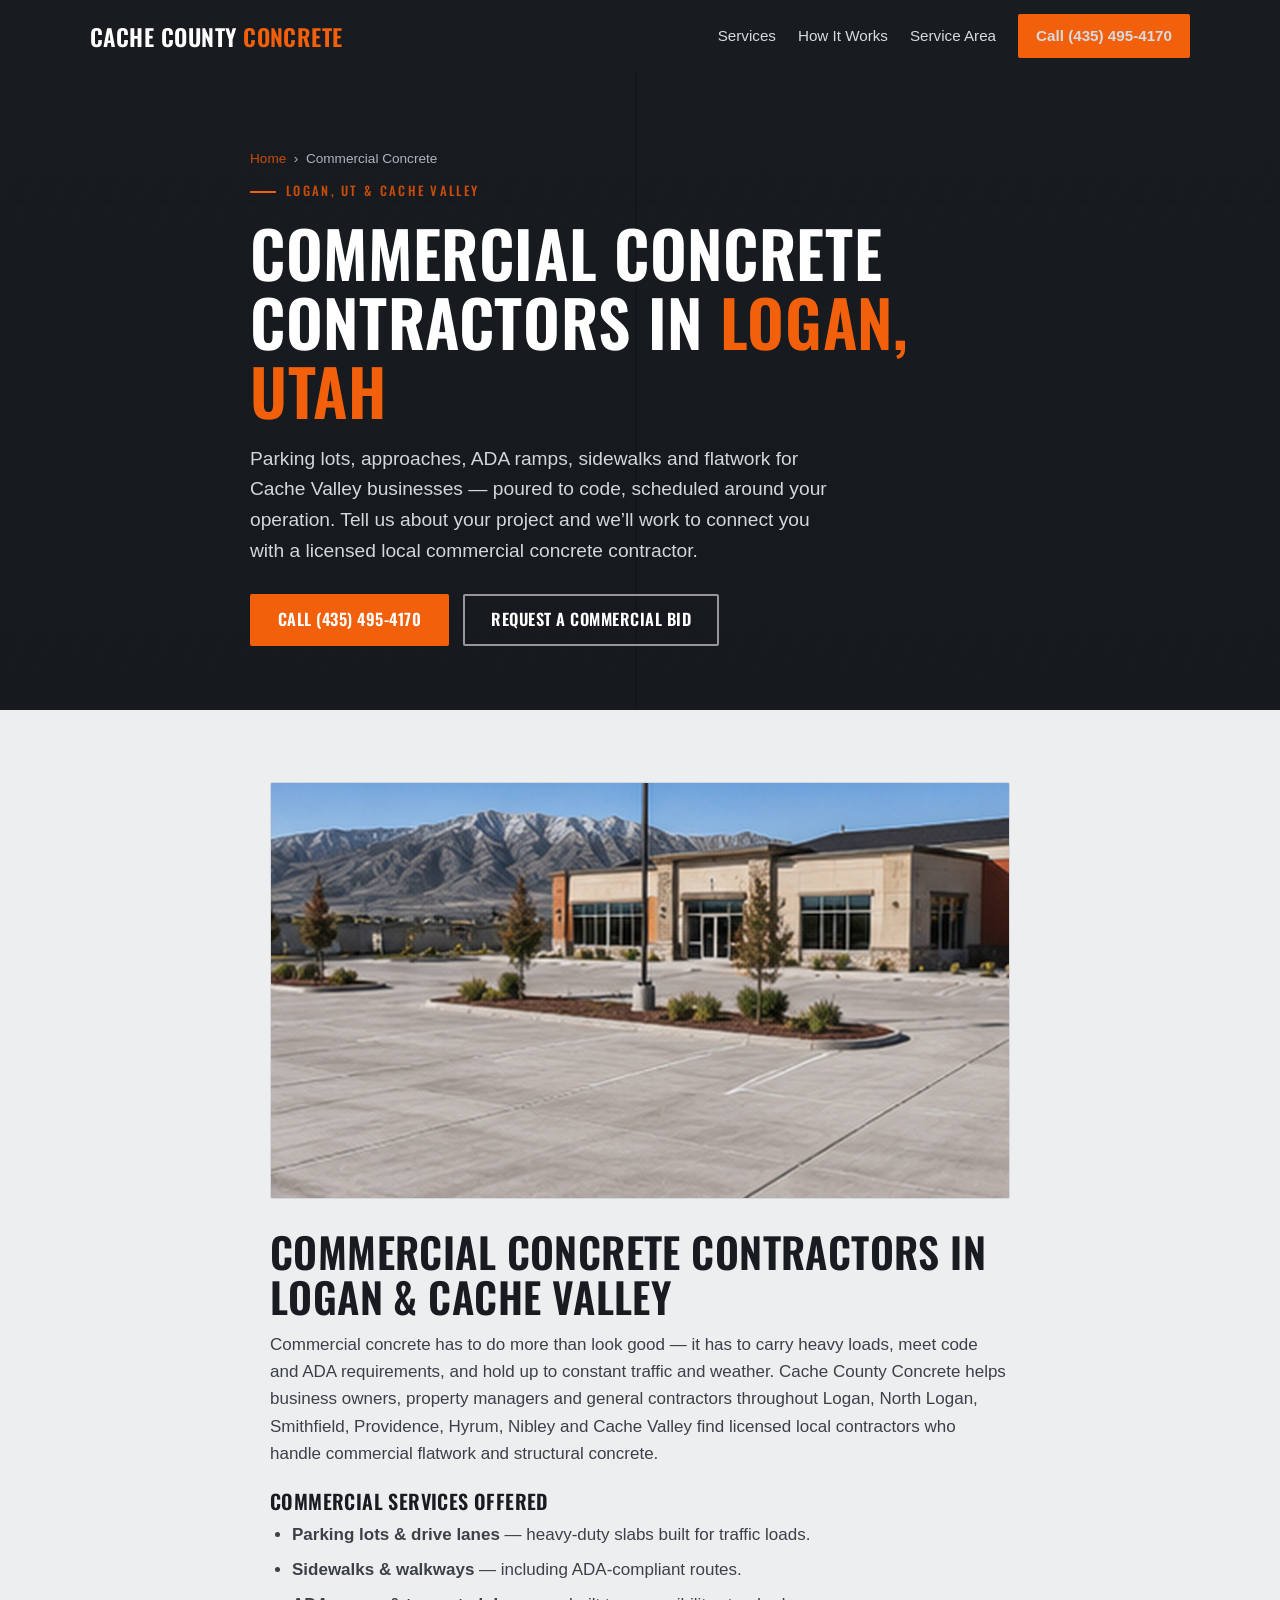
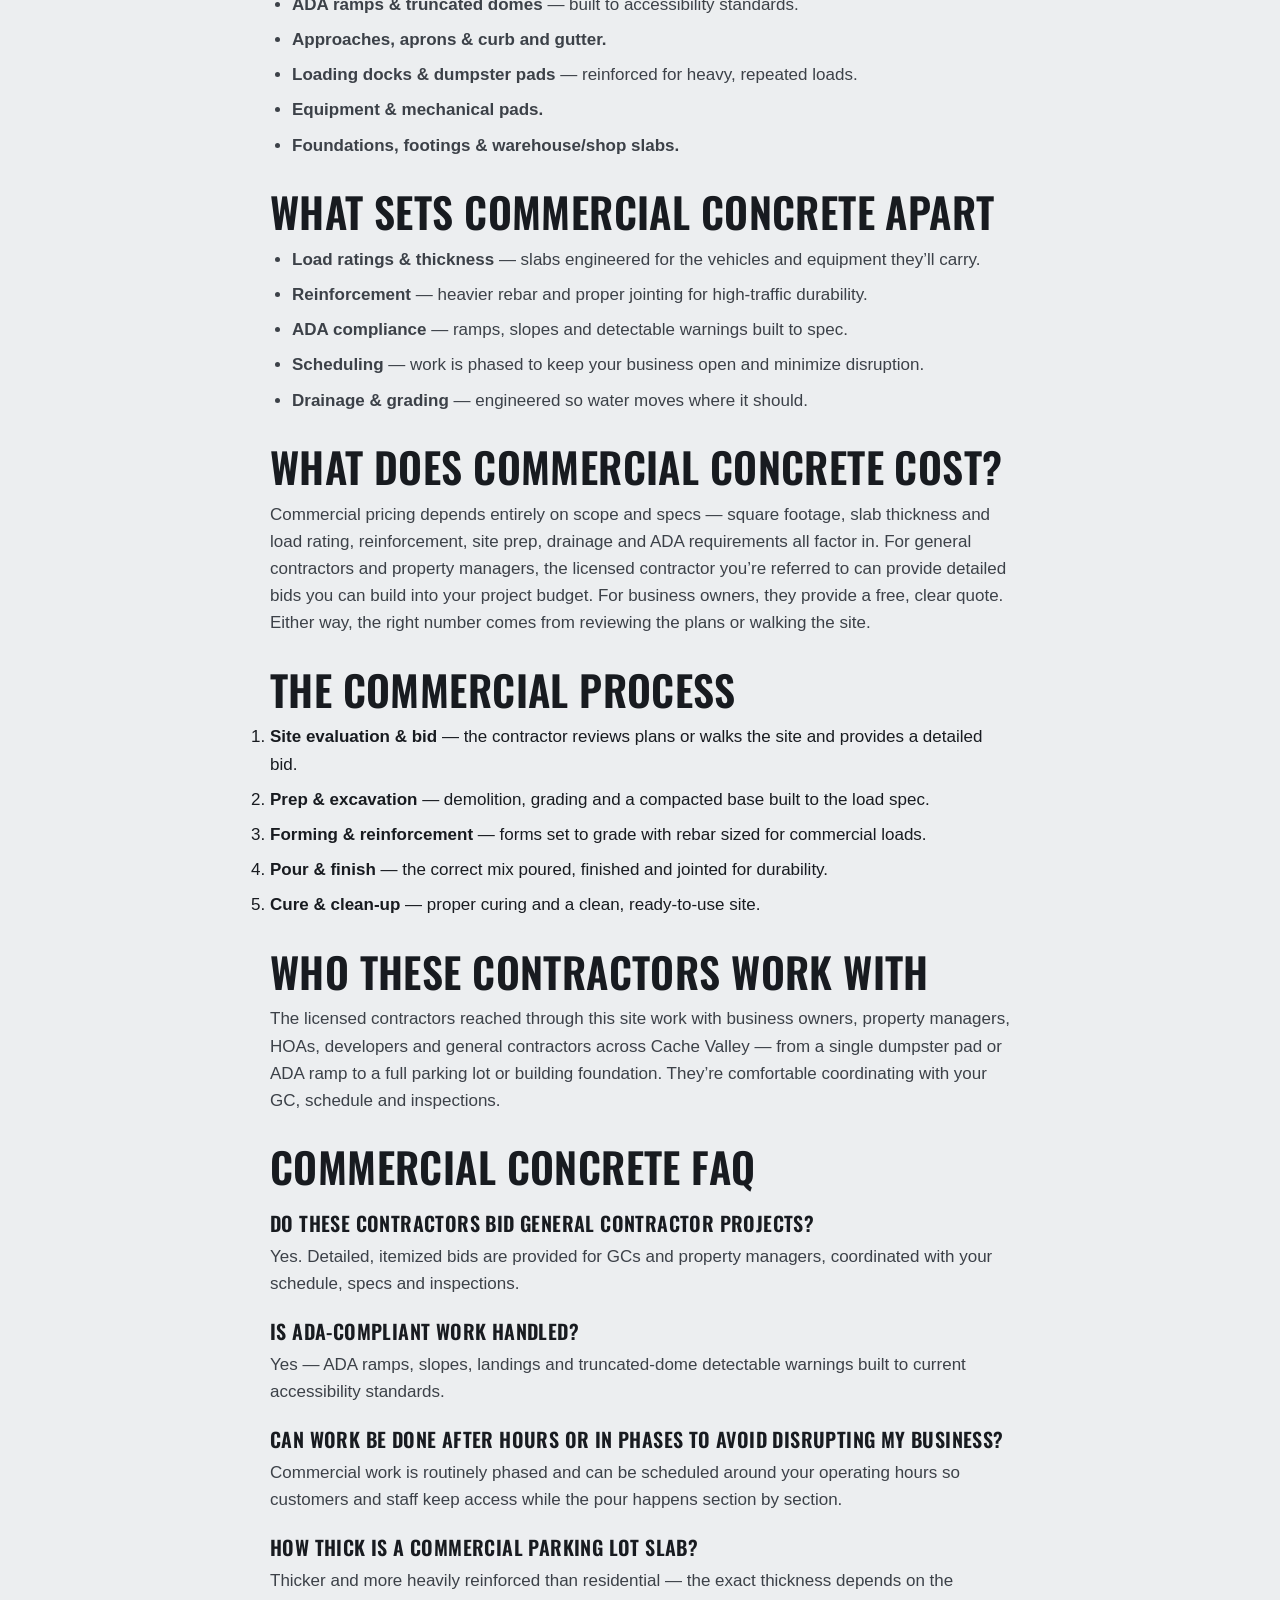
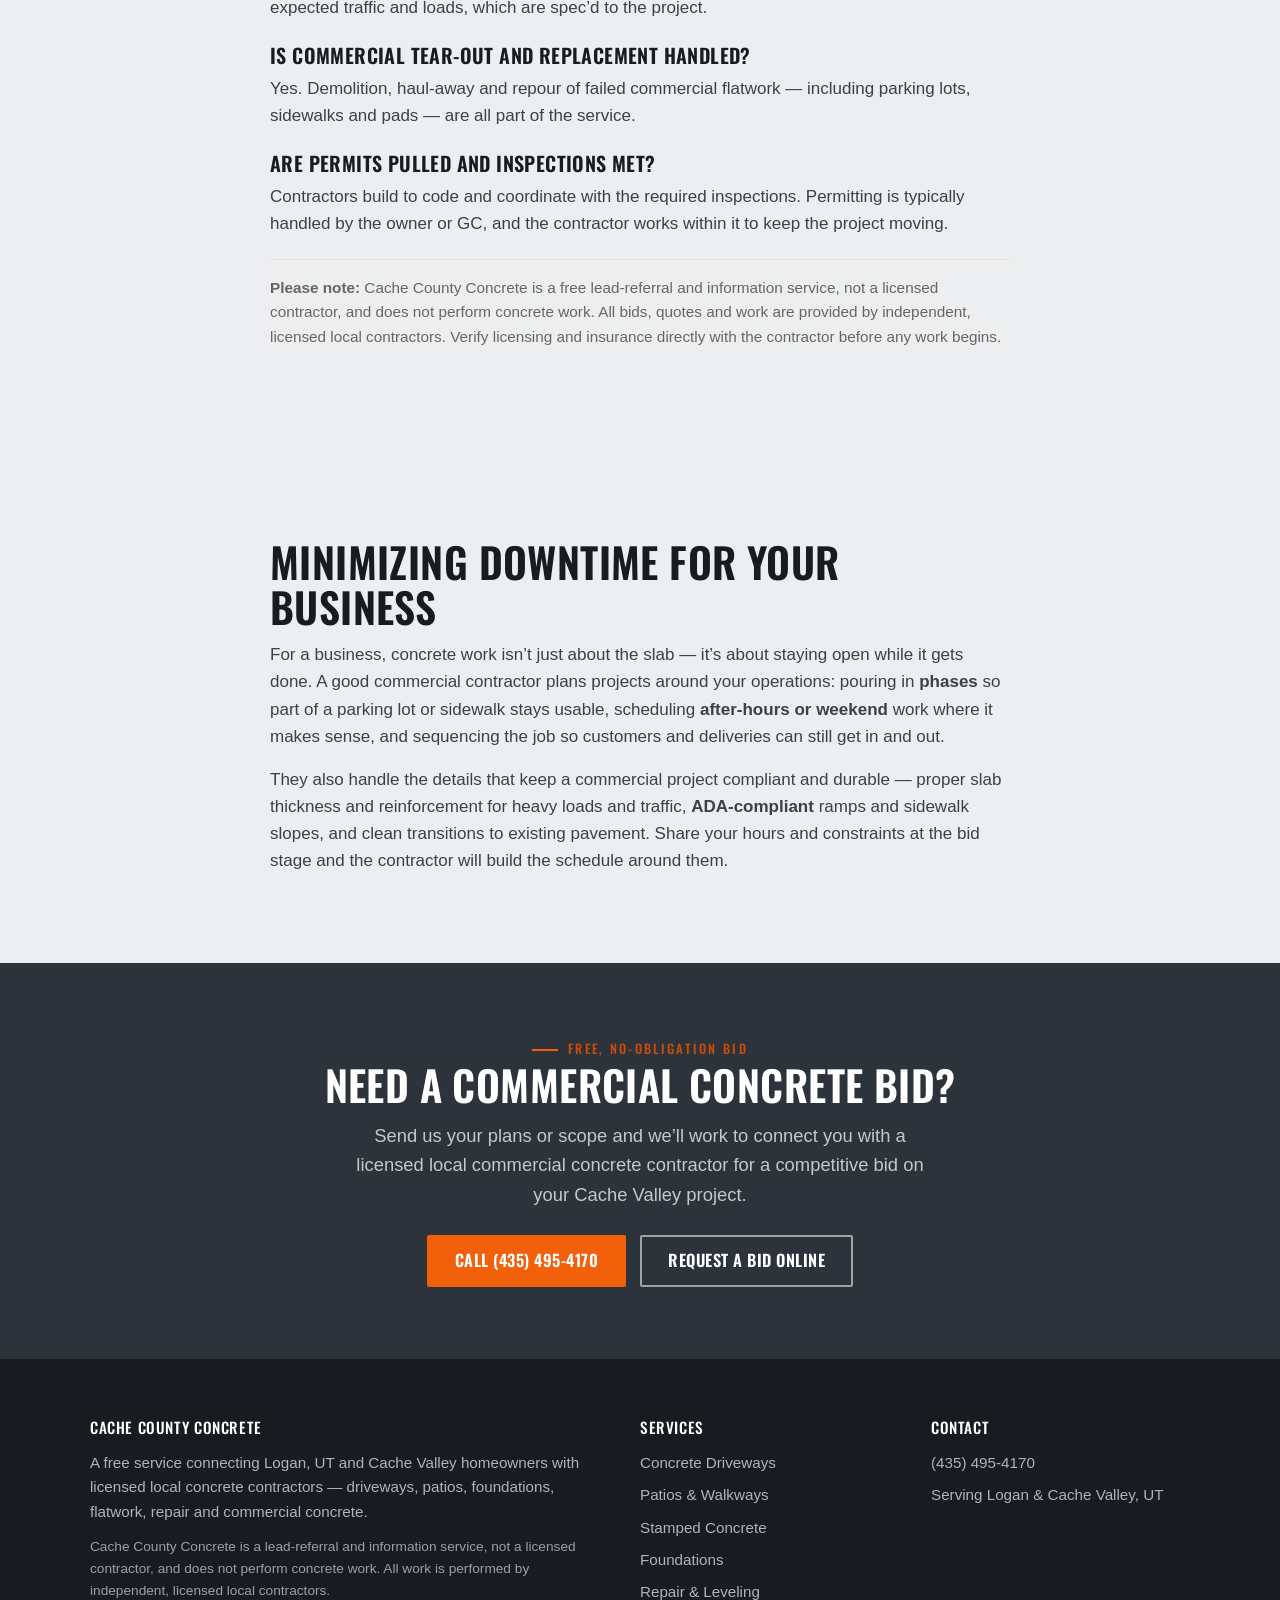
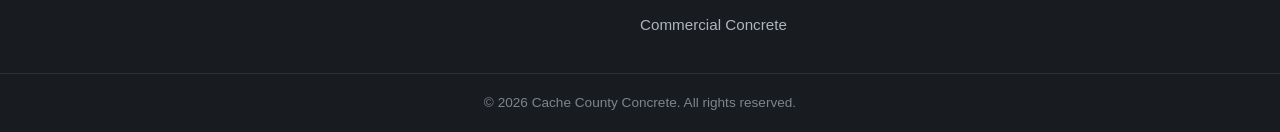
==== commit 4618f8f1: "Add files via upload" ====
--- a/commercial-concrete-logan-ut.html
+++ b/commercial-concrete-logan-ut.html
@@ -247,7 +247,6 @@
         <h4>Contact</h4>
         <ul>
           <li><a href="tel:+14354954170">(435) 495-4170</a></li>
-          <li><a href="mailto:hello@cachecountyconcrete.com">hello@cachecountyconcrete.com</a></li>
           <li>Serving Logan &amp; Cache Valley, UT</li>
         </ul>
       </div>
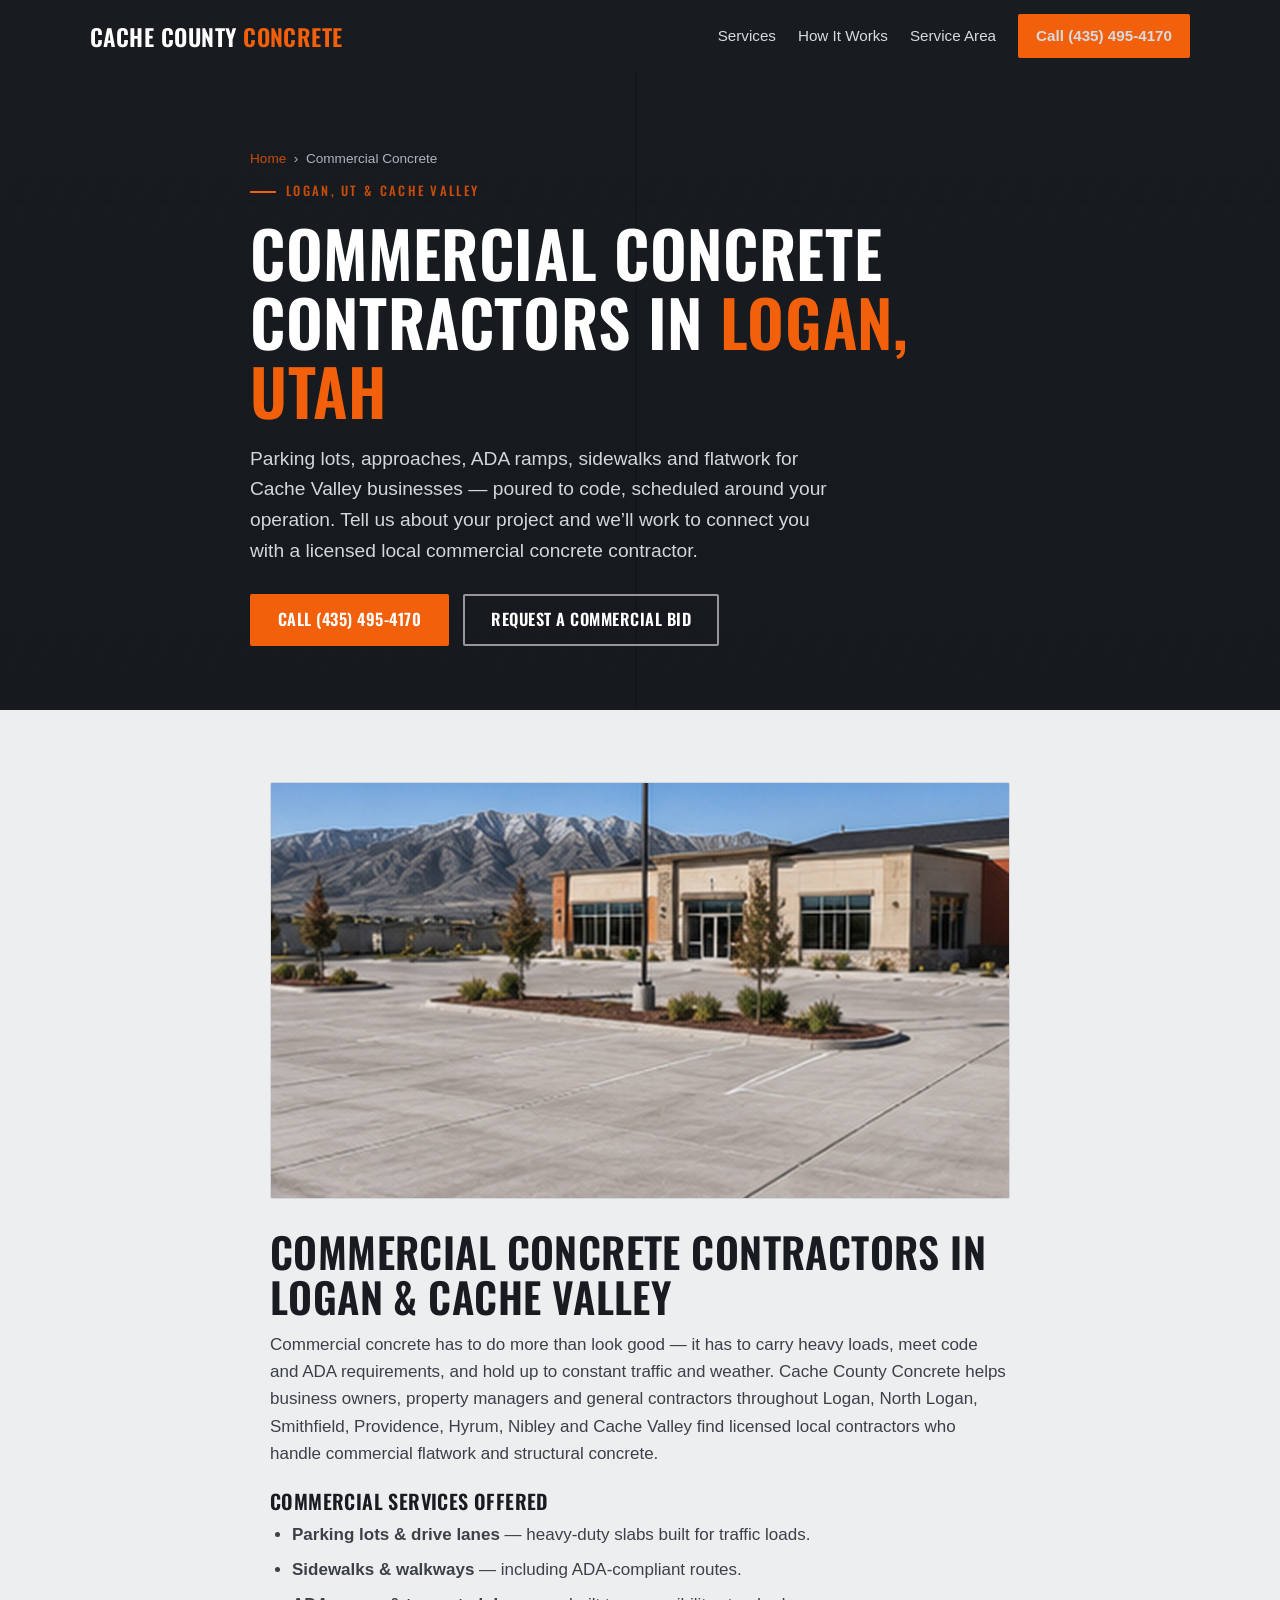
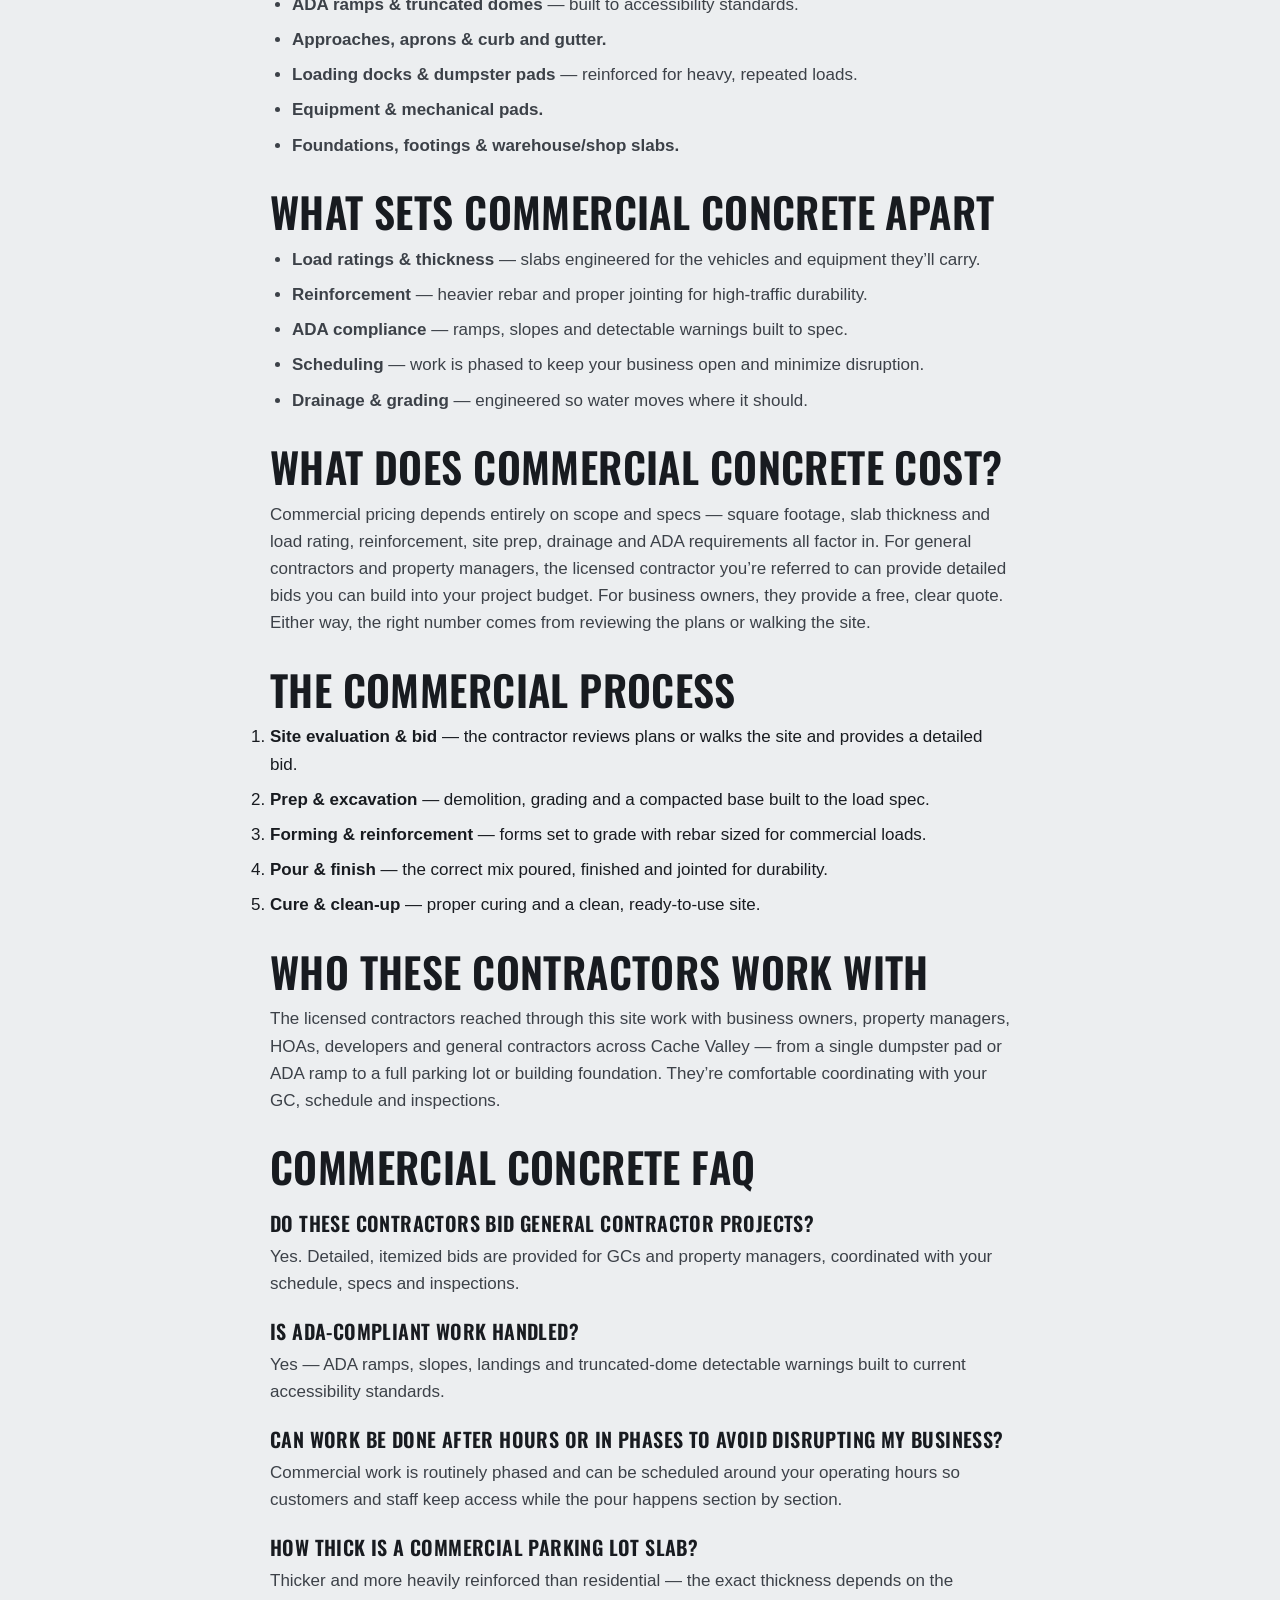
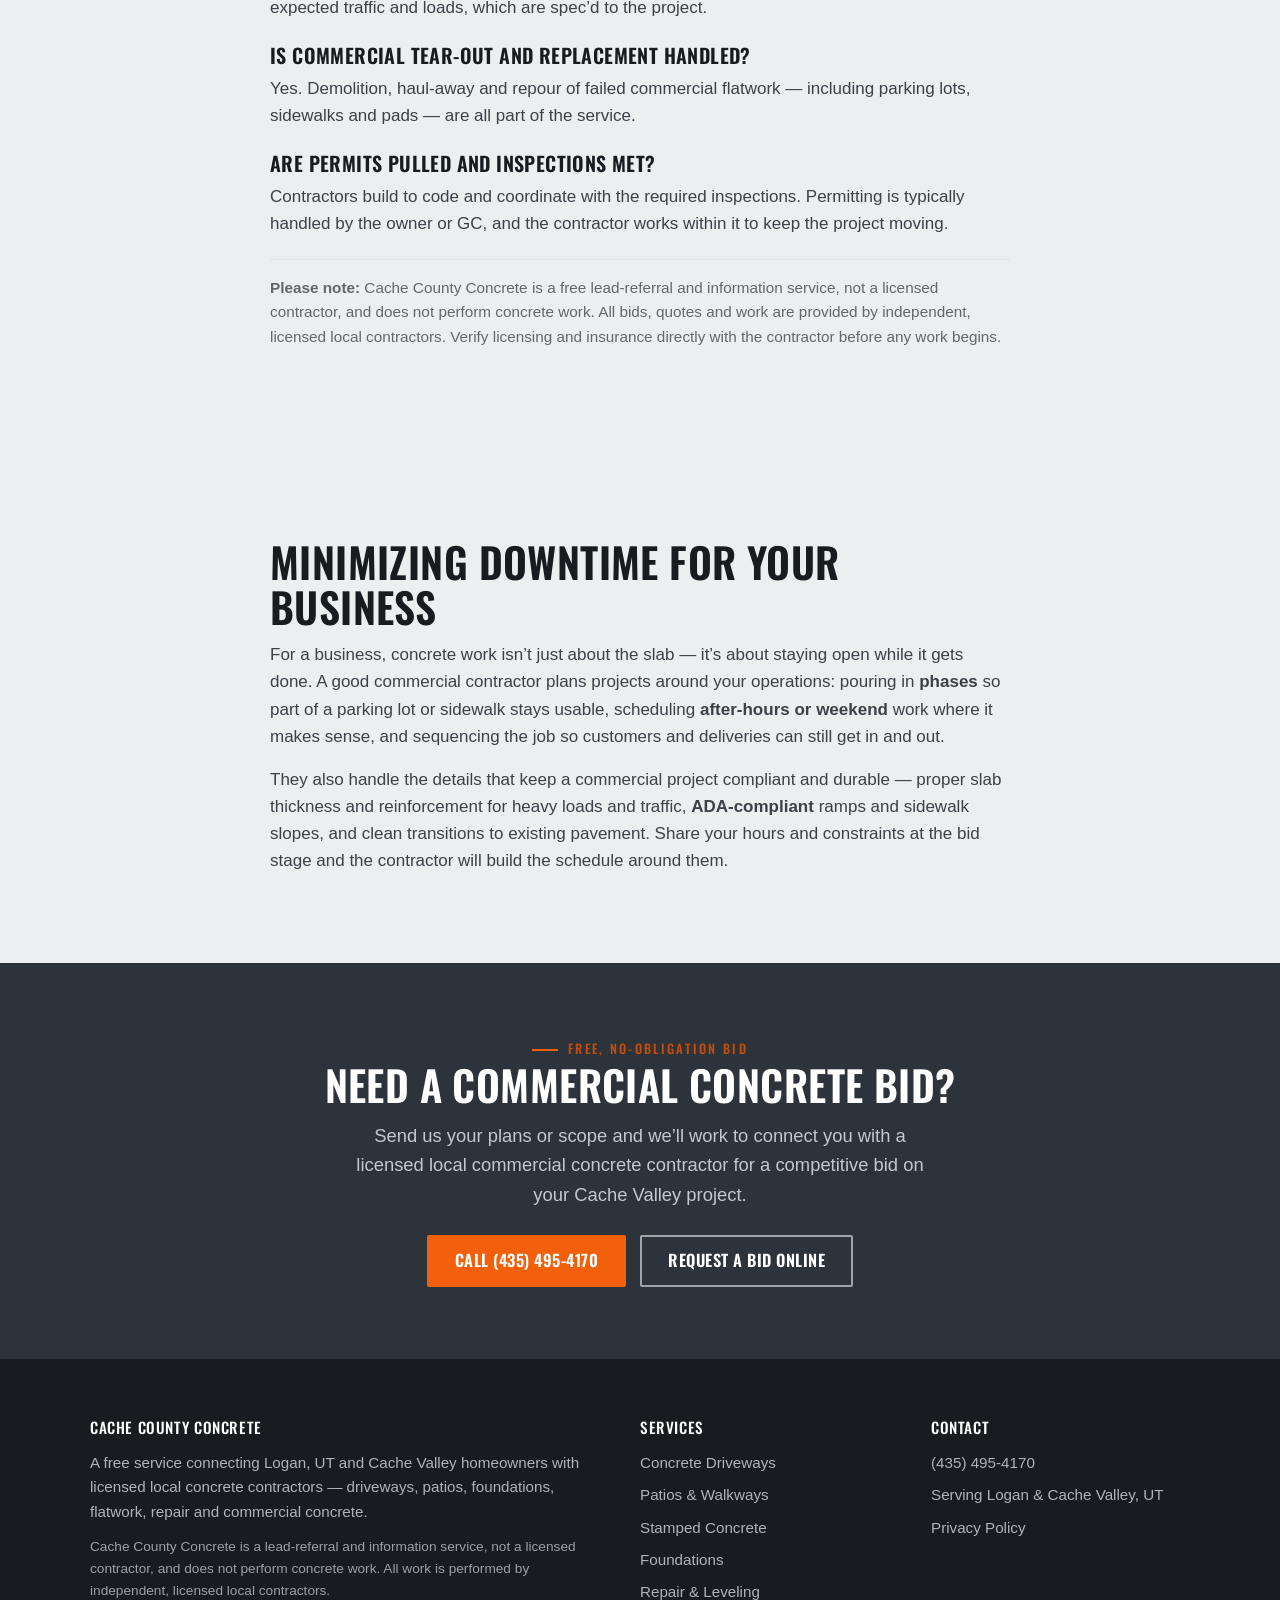
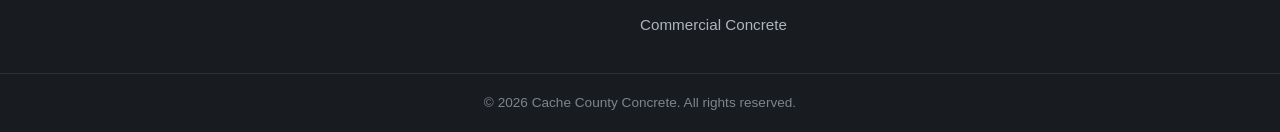
==== commit cec9579c: "SEO: add Privacy Policy footer on commercial-concrete-logan-ut.html" ====
--- a/commercial-concrete-logan-ut.html
+++ b/commercial-concrete-logan-ut.html
@@ -1,39 +1,9 @@
-<!DOCTYPE html>
-<html lang="en">
-<head>
-  <meta charset="utf-8">
-  <meta name="viewport" content="width=device-width, initial-scale=1">
-  <!-- Google tag (gtag.js) — Google Analytics -->
-  <script async src="https://www.googletagmanager.com/gtag/js?id=G-S3848TV4KN"></script>
-  <script>
+<!DOCTYPE html><html lang="en"><head><meta charset="utf-8"><meta name="viewport" content="width=device-width, initial-scale=1"><script async src="https://www.googletagmanager.com/gtag/js?id=G-S3848TV4KN"></script><script>
     window.dataLayer = window.dataLayer || [];
     function gtag(){dataLayer.push(arguments);}
     gtag('js', new Date());
     gtag('config', 'G-S3848TV4KN');
-  </script>
-
-  <title>Commercial Concrete Contractors in Logan, UT | Cache County Concrete</title>
-  <meta name="description" content="Find a licensed commercial concrete contractor in Logan, UT &amp; Cache Valley — parking lots, approaches, ADA ramps &amp; flatwork. Request a free bid — (435) 495-4170.">
-  <link rel="canonical" href="https://cachecountyconcrete.com/commercial-concrete-logan-ut.html">
-  <meta name="robots" content="index, follow">
-
-  <meta property="og:type" content="article">
-  <meta property="og:title" content="Commercial Concrete Contractors in Logan, UT | Cache County Concrete">
-  <meta property="og:description" content="Parking lots, approaches, ADA ramps and commercial flatwork across Cache Valley. Free estimates.">
-  <meta property="og:url" content="https://cachecountyconcrete.com/commercial-concrete-logan-ut.html">
-  <meta property="og:image" content="https://cachecountyconcrete.com/commercial.jpg">
-  <meta property="og:site_name" content="Cache County Concrete">
-  <meta name="twitter:card" content="summary_large_image">
-  <meta name="twitter:title" content="Commercial Concrete Contractors in Logan, UT | Cache County Concrete">
-  <meta name="twitter:description" content="Parking lots, approaches, ADA ramps and commercial flatwork across Cache Valley. Free estimates.">
-  <meta name="twitter:image" content="https://cachecountyconcrete.com/commercial.jpg">
-
-  <link rel="preconnect" href="https://fonts.googleapis.com">
-  <link rel="preconnect" href="https://fonts.gstatic.com" crossorigin>
-  <link href="https://fonts.googleapis.com/css2?family=Oswald:wght@500;600;700&display=swap" rel="stylesheet">
-  <link rel="stylesheet" href="styles.css">
-
-  <script type="application/ld+json">
+  </script><title>Commercial Concrete Contractors in Logan, UT | Cache County Concrete</title><meta name="description" content="Find a licensed commercial concrete contractor in Logan, UT &amp; Cache Valley — parking lots, approaches, ADA ramps &amp; flatwork. Request a free bid — (435) 495-4170."><link rel="canonical" href="https://cachecountyconcrete.com/commercial-concrete-logan-ut.html"><meta name="robots" content="index, follow"><meta property="og:type" content="article"><meta property="og:title" content="Commercial Concrete Contractors in Logan, UT | Cache County Concrete"><meta property="og:description" content="Parking lots, approaches, ADA ramps and commercial flatwork across Cache Valley. Free estimates."><meta property="og:url" content="https://cachecountyconcrete.com/commercial-concrete-logan-ut.html"><meta property="og:image" content="https://cachecountyconcrete.com/commercial.jpg"><meta property="og:site_name" content="Cache County Concrete"><meta name="twitter:card" content="summary_large_image"><meta name="twitter:title" content="Commercial Concrete Contractors in Logan, UT | Cache County Concrete"><meta name="twitter:description" content="Parking lots, approaches, ADA ramps and commercial flatwork across Cache Valley. Free estimates."><meta name="twitter:image" content="https://cachecountyconcrete.com/commercial.jpg"><link rel="preconnect" href="https://fonts.googleapis.com"><link rel="preconnect" href="https://fonts.gstatic.com" crossorigin><link href="https://fonts.googleapis.com/css2?family=Oswald:wght@500;600;700&display=swap" rel="stylesheet"><link rel="stylesheet" href="styles.css"><script type="application/ld+json">
   {
     "@context": "https://schema.org",
     "@type": "Service",
@@ -42,8 +12,7 @@
     "areaServed": { "@type": "City", "name": "Logan, UT" },
     "url": "https://cachecountyconcrete.com/commercial-concrete-logan-ut.html"
   }
-  </script>
-  <script type="application/ld+json">
+  </script><script type="application/ld+json">
   {
     "@context": "https://schema.org",
     "@type": "BreadcrumbList",
@@ -52,8 +21,7 @@
       { "@type": "ListItem", "position": 2, "name": "Commercial Concrete in Logan, UT", "item": "https://cachecountyconcrete.com/commercial-concrete-logan-ut.html" }
     ]
   }
-  </script>
-    <script type="application/ld+json">
+  </script><script type="application/ld+json">
   {
     "@context": "https://schema.org",
     "@type": "FAQPage",
@@ -66,205 +34,47 @@
       { "@type": "Question", "name": "Do you pull permits and meet inspections?", "acceptedAnswer": { "@type": "Answer", "text": "These contractors build to code and coordinate with the required inspections. Permitting is typically handled by the owner or GC, and we work within it to keep the project moving." } }
     ]
   }
-  </script>
-</head>
-
-<body>
-  <a class="skip" href="#main">Skip to content</a>
-
-  <header class="site-header">
-    <div class="header-inner">
-      <a class="logo" href="/">Cache County <span>Concrete</span></a>
-      <nav class="nav" id="nav" aria-label="Primary">
-        <a href="index.html#services">Services</a>
-        <a href="index.html#process">How It Works</a>
-        <a href="index.html#areas">Service Area</a>
-        <a class="header-call" href="tel:+14354954170" onclick="try{gtag('event','click_to_call',{source:'header'});}catch(e){}">Call (435) 495-4170</a>
-      </nav>
-      <button class="nav-toggle" id="navToggle" aria-label="Open menu" aria-expanded="false">Menu</button>
-    </div>
-  </header>
-
-  <main id="main">
-
-    <section class="hero" style="padding:60px 0 64px;">
-      <div class="wrap">
-        <nav class="crumb" aria-label="Breadcrumb" style="color:#aeb4ba;">
-          <a href="index.html">Home</a> &nbsp;&rsaquo;&nbsp; Commercial Concrete
-        </nav>
-        <span class="eyebrow" style="margin-top:14px;">Logan, UT &amp; Cache Valley</span>
-        <h1>Commercial Concrete Contractors in <em>Logan, Utah</em></h1>
-        <p>Parking lots, approaches, ADA ramps, sidewalks and flatwork for Cache Valley
-           businesses — poured to code, scheduled around your operation. Tell us about your
-           project and we&rsquo;ll work to connect you with a licensed local commercial concrete contractor.</p>
-        <div class="hero-cta">
-          <a class="btn btn--primary" href="tel:+14354954170" onclick="try{gtag('event','click_to_call',{source:'hero'});}catch(e){}">Call (435) 495-4170</a>
-          <a class="btn btn--ghost" href="index.html#quote">Request a Commercial Bid</a>
-        </div>
-      </div>
-    </section>
-
-    <section class="section">
-      <div class="wrap prose" style="max-width:780px;">
-        <figure class="service-shot"><img src="commercial.jpg" width="1200" height="800" loading="lazy" alt="Commercial concrete work in Logan, Utah"></figure>
-
-        <h2>Commercial Concrete Contractors in Logan &amp; Cache Valley</h2>
-        <p>Commercial concrete has to do more than look good — it has to carry heavy loads, meet code and ADA
-           requirements, and hold up to constant traffic and weather. Cache County Concrete helps business
-           owners, property managers and general contractors throughout Logan, North Logan, Smithfield,
-           Providence, Hyrum, Nibley and Cache Valley find licensed local contractors who handle commercial
-           flatwork and structural concrete.</p>
-
-        <h3>Commercial Services Offered</h3>
-        <ul>
-          <li><strong>Parking lots &amp; drive lanes</strong> — heavy-duty slabs built for traffic loads.</li>
-          <li><strong>Sidewalks &amp; walkways</strong> — including ADA-compliant routes.</li>
-          <li><strong>ADA ramps &amp; truncated domes</strong> — built to accessibility standards.</li>
-          <li><strong>Approaches, aprons &amp; curb and gutter.</strong></li>
-          <li><strong>Loading docks &amp; dumpster pads</strong> — reinforced for heavy, repeated loads.</li>
-          <li><strong>Equipment &amp; mechanical pads.</strong></li>
-          <li><strong>Foundations, footings &amp; warehouse/shop slabs.</strong></li>
-        </ul>
-
-        <h2>What Sets Commercial Concrete Apart</h2>
-        <ul>
-          <li><strong>Load ratings &amp; thickness</strong> — slabs engineered for the vehicles and equipment they&rsquo;ll carry.</li>
-          <li><strong>Reinforcement</strong> — heavier rebar and proper jointing for high-traffic durability.</li>
-          <li><strong>ADA compliance</strong> — ramps, slopes and detectable warnings built to spec.</li>
-          <li><strong>Scheduling</strong> — work is phased to keep your business open and minimize disruption.</li>
-          <li><strong>Drainage &amp; grading</strong> — engineered so water moves where it should.</li>
-        </ul>
-
-        <h2>What Does Commercial Concrete Cost?</h2>
-        <p>Commercial pricing depends entirely on scope and specs — square footage, slab thickness and load
-           rating, reinforcement, site prep, drainage and ADA requirements all factor in. For general
-           contractors and property managers, the licensed contractor you&rsquo;re referred to can provide detailed bids you
-           can build into your project budget. For business owners, they provide a free, clear quote. Either
-           way, the right number comes from reviewing the plans or walking the site.</p>
-
-        <h2>The Commercial Process</h2>
-        <ol>
-          <li><strong>Site evaluation &amp; bid</strong> — the contractor reviews plans or walks the site and provides a detailed bid.</li>
-          <li><strong>Prep &amp; excavation</strong> — demolition, grading and a compacted base built to the load spec.</li>
-          <li><strong>Forming &amp; reinforcement</strong> — forms set to grade with rebar sized for commercial loads.</li>
-          <li><strong>Pour &amp; finish</strong> — the correct mix poured, finished and jointed for durability.</li>
-          <li><strong>Cure &amp; clean-up</strong> — proper curing and a clean, ready-to-use site.</li>
-        </ol>
-
-        <h2>Who These Contractors Work With</h2>
-        <p>The licensed contractors reached through this site work with business owners, property managers,
-           HOAs, developers and general contractors across Cache Valley — from a single dumpster pad or ADA
-           ramp to a full parking lot or building foundation. They&rsquo;re comfortable coordinating with your GC,
-           schedule and inspections.</p>
-
-        <h2 id="faq">Commercial Concrete FAQ</h2>
-
-        <h3>Do these contractors bid general contractor projects?</h3>
-        <p>Yes. Detailed, itemized bids are provided for GCs and property managers, coordinated with your
-           schedule, specs and inspections.</p>
-
-        <h3>Is ADA-compliant work handled?</h3>
-        <p>Yes — ADA ramps, slopes, landings and truncated-dome detectable warnings built to current
-           accessibility standards.</p>
-
-        <h3>Can work be done after hours or in phases to avoid disrupting my business?</h3>
-        <p>Commercial work is routinely phased and can be scheduled around your operating hours so customers
-           and staff keep access while the pour happens section by section.</p>
-
-        <h3>How thick is a commercial parking lot slab?</h3>
-        <p>Thicker and more heavily reinforced than residential — the exact thickness depends on the expected
-           traffic and loads, which are spec&rsquo;d to the project.</p>
-
-        <h3>Is commercial tear-out and replacement handled?</h3>
-        <p>Yes. Demolition, haul-away and repour of failed commercial flatwork — including parking lots,
-           sidewalks and pads — are all part of the service.</p>
-
-        <h3>Are permits pulled and inspections met?</h3>
-        <p>Contractors build to code and coordinate with the required inspections. Permitting is typically
-           handled by the owner or GC, and the contractor works within it to keep the project moving.</p>
-        <p class="referral-note" style="font-size:0.9em;color:#666;margin-top:22px;padding-top:16px;border-top:1px solid #e2e2e2;">
-           <strong>Please note:</strong> Cache County Concrete is a free lead-referral and information
-           service, not a licensed contractor, and does not perform concrete work. All bids, quotes and
-           work are provided by independent, licensed local contractors. Verify licensing and insurance
-           directly with the contractor before any work begins.</p>
-      </div>
-    </section>
-
-    <section class="section">
-      <div class="wrap prose" style="max-width:780px;">
-        <h2>Minimizing Downtime for Your Business</h2>
-        <p>For a business, concrete work isn&rsquo;t just about the slab — it&rsquo;s about staying open while it gets
-           done. A good commercial contractor plans projects around your operations: pouring in
-           <strong>phases</strong> so part of a parking lot or sidewalk stays usable, scheduling
-           <strong>after-hours or weekend</strong> work where it makes sense, and sequencing the job so
-           customers and deliveries can still get in and out.</p>
-        <p>They also handle the details that keep a commercial project compliant and durable — proper slab
-           thickness and reinforcement for heavy loads and traffic, <strong>ADA-compliant</strong> ramps and
-           sidewalk slopes, and clean transitions to existing pavement. Share your hours and constraints at
-           the bid stage and the contractor will build the schedule around them.</p>
-      </div>
-    </section>
-
-    <section class="section section--dark" id="quote">
-      <div class="wrap" style="text-align:center;max-width:700px;">
-        <span class="eyebrow">Free, No-Obligation Bid</span>
-        <h2>Need a Commercial Concrete Bid?</h2>
-        <p class="lede" style="margin:14px auto 26px;color:#c3c8ce;">
-          Send us your plans or scope and we&rsquo;ll work to connect you with a licensed local
-          commercial concrete contractor for a competitive bid on your Cache Valley project.</p>
-        <div class="hero-cta" style="justify-content:center;">
-          <a class="btn btn--primary" href="tel:+14354954170" onclick="try{gtag('event','click_to_call',{source:'cta'});}catch(e){}">Call (435) 495-4170</a>
-          <a class="btn btn--ghost" href="index.html#quote">Request a Bid Online</a>
-        </div>
-      </div>
-    </section>
-  </main>
-
-  <footer class="site-footer">
-    <div class="footer-inner">
-      <div>
-        <h4>Cache County Concrete</h4>
-        <p>A free service connecting Logan, UT and Cache Valley homeowners with licensed
-           local concrete contractors — driveways, patios, foundations, flatwork, repair
-           and commercial concrete.</p>
-        <p style="margin-top:12px;font-size:0.9em;color:#9aa1a8;">Cache County Concrete is a
-           lead-referral and information service, not a licensed contractor, and does not
-           perform concrete work. All work is performed by independent, licensed local
-           contractors.</p>
-      </div>
-      <div>
-        <h4>Services</h4>
-        <ul>
-          <li><a href="concrete-driveways-logan-ut.html">Concrete Driveways</a></li>
-          <li><a href="concrete-patios-logan-ut.html">Patios &amp; Walkways</a></li>
-          <li><a href="stamped-concrete-logan-ut.html">Stamped Concrete</a></li>
-          <li><a href="concrete-foundations-logan-ut.html">Foundations</a></li>
-          <li><a href="concrete-repair-logan-ut.html">Repair &amp; Leveling</a></li>
-          <li><a href="commercial-concrete-logan-ut.html">Commercial Concrete</a></li>
-        </ul>
-      </div>
-      <div>
-        <h4>Contact</h4>
-        <ul>
-          <li><a href="tel:+14354954170">(435) 495-4170</a></li>
-          <li>Serving Logan &amp; Cache Valley, UT</li>
-        </ul>
-      </div>
-    </div>
-    <div class="footer-bottom">
-      &copy; <span id="yr"></span> Cache County Concrete. All rights reserved.
-    </div>
-  </footer>
-
-  <div class="callbar">
-    <a class="c-call" href="tel:+14354954170" onclick="try{gtag('event','click_to_call',{source:'callbar'});}catch(e){}">📞 Call Now</a>
-    <a class="c-quote" href="index.html#quote">Free Quote</a>
-  </div>
-
-  <script>
+  </script></head><body><a class="skip" href="#main">Skip to content</a><header class="site-header"><div class="header-inner"><a class="logo" href="/">Cache County <span>Concrete</span></a><nav class="nav" id="nav" aria-label="Primary"><a href="index.html#services">Services</a><a href="index.html#process">How It Works</a><a href="index.html#areas">Service Area</a><a class="header-call" href="tel:+14354954170" onclick="try{gtag('event','click_to_call',{source:'header'});}catch(e){}">Call (435) 495-4170</a></nav><button class="nav-toggle" id="navToggle" aria-label="Open menu" aria-expanded="false">Menu</button></div></header><main id="main"><section class="hero" style="padding:60px 0 64px;"><div class="wrap"><nav class="crumb" aria-label="Breadcrumb" style="color:#aeb4ba;"><a href="index.html">Home</a> &nbsp;&rsaquo;&nbsp; Commercial Concrete
+ </nav><span class="eyebrow" style="margin-top:14px;">Logan, UT &amp; Cache Valley</span><h1>Commercial Concrete Contractors in <em>Logan, Utah</em></h1><p>Parking lots, approaches, ADA ramps, sidewalks and flatwork for Cache Valley
+ businesses — poured to code, scheduled around your operation. Tell us about your
+ project and we&rsquo;ll work to connect you with a licensed local commercial concrete contractor.</p><div class="hero-cta"><a class="btn btn--primary" href="tel:+14354954170" onclick="try{gtag('event','click_to_call',{source:'hero'});}catch(e){}">Call (435) 495-4170</a><a class="btn btn--ghost" href="index.html#quote">Request a Commercial Bid</a></div></div></section><section class="section"><div class="wrap prose" style="max-width:780px;"><figure class="service-shot"><img src="commercial.jpg" width="1200" height="800" loading="lazy" alt="Commercial concrete work in Logan, Utah"></figure><h2>Commercial Concrete Contractors in Logan &amp; Cache Valley</h2><p>Commercial concrete has to do more than look good — it has to carry heavy loads, meet code and ADA
+ requirements, and hold up to constant traffic and weather. Cache County Concrete helps business
+ owners, property managers and general contractors throughout Logan, North Logan, Smithfield,
+ Providence, Hyrum, Nibley and Cache Valley find licensed local contractors who handle commercial
+ flatwork and structural concrete.</p><h3>Commercial Services Offered</h3><ul><li><strong>Parking lots &amp; drive lanes</strong> — heavy-duty slabs built for traffic loads.</li><li><strong>Sidewalks &amp; walkways</strong> — including ADA-compliant routes.</li><li><strong>ADA ramps &amp; truncated domes</strong> — built to accessibility standards.</li><li><strong>Approaches, aprons &amp; curb and gutter.</strong></li><li><strong>Loading docks &amp; dumpster pads</strong> — reinforced for heavy, repeated loads.</li><li><strong>Equipment &amp; mechanical pads.</strong></li><li><strong>Foundations, footings &amp; warehouse/shop slabs.</strong></li></ul><h2>What Sets Commercial Concrete Apart</h2><ul><li><strong>Load ratings &amp; thickness</strong> — slabs engineered for the vehicles and equipment they&rsquo;ll carry.</li><li><strong>Reinforcement</strong> — heavier rebar and proper jointing for high-traffic durability.</li><li><strong>ADA compliance</strong> — ramps, slopes and detectable warnings built to spec.</li><li><strong>Scheduling</strong> — work is phased to keep your business open and minimize disruption.</li><li><strong>Drainage &amp; grading</strong> — engineered so water moves where it should.</li></ul><h2>What Does Commercial Concrete Cost?</h2><p>Commercial pricing depends entirely on scope and specs — square footage, slab thickness and load
+ rating, reinforcement, site prep, drainage and ADA requirements all factor in. For general
+ contractors and property managers, the licensed contractor you&rsquo;re referred to can provide detailed bids you
+ can build into your project budget. For business owners, they provide a free, clear quote. Either
+ way, the right number comes from reviewing the plans or walking the site.</p><h2>The Commercial Process</h2><ol><li><strong>Site evaluation &amp; bid</strong> — the contractor reviews plans or walks the site and provides a detailed bid.</li><li><strong>Prep &amp; excavation</strong> — demolition, grading and a compacted base built to the load spec.</li><li><strong>Forming &amp; reinforcement</strong> — forms set to grade with rebar sized for commercial loads.</li><li><strong>Pour &amp; finish</strong> — the correct mix poured, finished and jointed for durability.</li><li><strong>Cure &amp; clean-up</strong> — proper curing and a clean, ready-to-use site.</li></ol><h2>Who These Contractors Work With</h2><p>The licensed contractors reached through this site work with business owners, property managers,
+ HOAs, developers and general contractors across Cache Valley — from a single dumpster pad or ADA
+ ramp to a full parking lot or building foundation. They&rsquo;re comfortable coordinating with your GC,
+ schedule and inspections.</p><h2 id="faq">Commercial Concrete FAQ</h2><h3>Do these contractors bid general contractor projects?</h3><p>Yes. Detailed, itemized bids are provided for GCs and property managers, coordinated with your
+ schedule, specs and inspections.</p><h3>Is ADA-compliant work handled?</h3><p>Yes — ADA ramps, slopes, landings and truncated-dome detectable warnings built to current
+ accessibility standards.</p><h3>Can work be done after hours or in phases to avoid disrupting my business?</h3><p>Commercial work is routinely phased and can be scheduled around your operating hours so customers
+ and staff keep access while the pour happens section by section.</p><h3>How thick is a commercial parking lot slab?</h3><p>Thicker and more heavily reinforced than residential — the exact thickness depends on the expected
+ traffic and loads, which are spec&rsquo;d to the project.</p><h3>Is commercial tear-out and replacement handled?</h3><p>Yes. Demolition, haul-away and repour of failed commercial flatwork — including parking lots,
+ sidewalks and pads — are all part of the service.</p><h3>Are permits pulled and inspections met?</h3><p>Contractors build to code and coordinate with the required inspections. Permitting is typically
+ handled by the owner or GC, and the contractor works within it to keep the project moving.</p><p class="referral-note" style="font-size:0.9em;color:#666;margin-top:22px;padding-top:16px;border-top:1px solid #e2e2e2;"><strong>Please note:</strong> Cache County Concrete is a free lead-referral and information
+ service, not a licensed contractor, and does not perform concrete work. All bids, quotes and
+ work are provided by independent, licensed local contractors. Verify licensing and insurance
+ directly with the contractor before any work begins.</p></div></section><section class="section"><div class="wrap prose" style="max-width:780px;"><h2>Minimizing Downtime for Your Business</h2><p>For a business, concrete work isn&rsquo;t just about the slab — it&rsquo;s about staying open while it gets
+ done. A good commercial contractor plans projects around your operations: pouring in
+ <strong>phases</strong> so part of a parking lot or sidewalk stays usable, scheduling
+ <strong>after-hours or weekend</strong> work where it makes sense, and sequencing the job so
+ customers and deliveries can still get in and out.</p><p>They also handle the details that keep a commercial project compliant and durable — proper slab
+ thickness and reinforcement for heavy loads and traffic, <strong>ADA-compliant</strong> ramps and
+ sidewalk slopes, and clean transitions to existing pavement. Share your hours and constraints at
+ the bid stage and the contractor will build the schedule around them.</p></div></section><section class="section section--dark" id="quote"><div class="wrap" style="text-align:center;max-width:700px;"><span class="eyebrow">Free, No-Obligation Bid</span><h2>Need a Commercial Concrete Bid?</h2><p class="lede" style="margin:14px auto 26px;color:#c3c8ce;">
+ Send us your plans or scope and we&rsquo;ll work to connect you with a licensed local
+ commercial concrete contractor for a competitive bid on your Cache Valley project.</p><div class="hero-cta" style="justify-content:center;"><a class="btn btn--primary" href="tel:+14354954170" onclick="try{gtag('event','click_to_call',{source:'cta'});}catch(e){}">Call (435) 495-4170</a><a class="btn btn--ghost" href="index.html#quote">Request a Bid Online</a></div></div></section></main><footer class="site-footer"><div class="footer-inner"><div><h4>Cache County Concrete</h4><p>A free service connecting Logan, UT and Cache Valley homeowners with licensed
+ local concrete contractors — driveways, patios, foundations, flatwork, repair
+ and commercial concrete.</p><p style="margin-top:12px;font-size:0.9em;color:#9aa1a8;">Cache County Concrete is a
+ lead-referral and information service, not a licensed contractor, and does not
+ perform concrete work. All work is performed by independent, licensed local
+ contractors.</p></div><div><h4>Services</h4><ul><li><a href="concrete-driveways-logan-ut.html">Concrete Driveways</a></li><li><a href="concrete-patios-logan-ut.html">Patios &amp; Walkways</a></li><li><a href="stamped-concrete-logan-ut.html">Stamped Concrete</a></li><li><a href="concrete-foundations-logan-ut.html">Foundations</a></li><li><a href="concrete-repair-logan-ut.html">Repair &amp; Leveling</a></li><li><a href="commercial-concrete-logan-ut.html">Commercial Concrete</a></li></ul></div><div><h4>Contact</h4><ul><li><a href="tel:+14354954170">(435) 495-4170</a></li><li>Serving Logan &amp; Cache Valley, UT</li><li><a href="privacy-policy.html">Privacy Policy</a></li></ul></div></div><div class="footer-bottom">
+ &copy; <span id="yr"></span> Cache County Concrete. All rights reserved.
+ </div></footer><div class="callbar"><a class="c-call" href="tel:+14354954170" onclick="try{gtag('event','click_to_call',{source:'callbar'});}catch(e){}">📞 Call Now</a><a class="c-quote" href="index.html#quote">Free Quote</a></div><script>
     var t = document.getElementById('navToggle'), n = document.getElementById('nav');
     if (t) t.addEventListener('click', function () { var o = n.classList.toggle('open'); t.setAttribute('aria-expanded', o); });
     document.getElementById('yr').textContent = new Date().getFullYear();
-  </script>
-</body>
-</html>
+  </script></body></html>
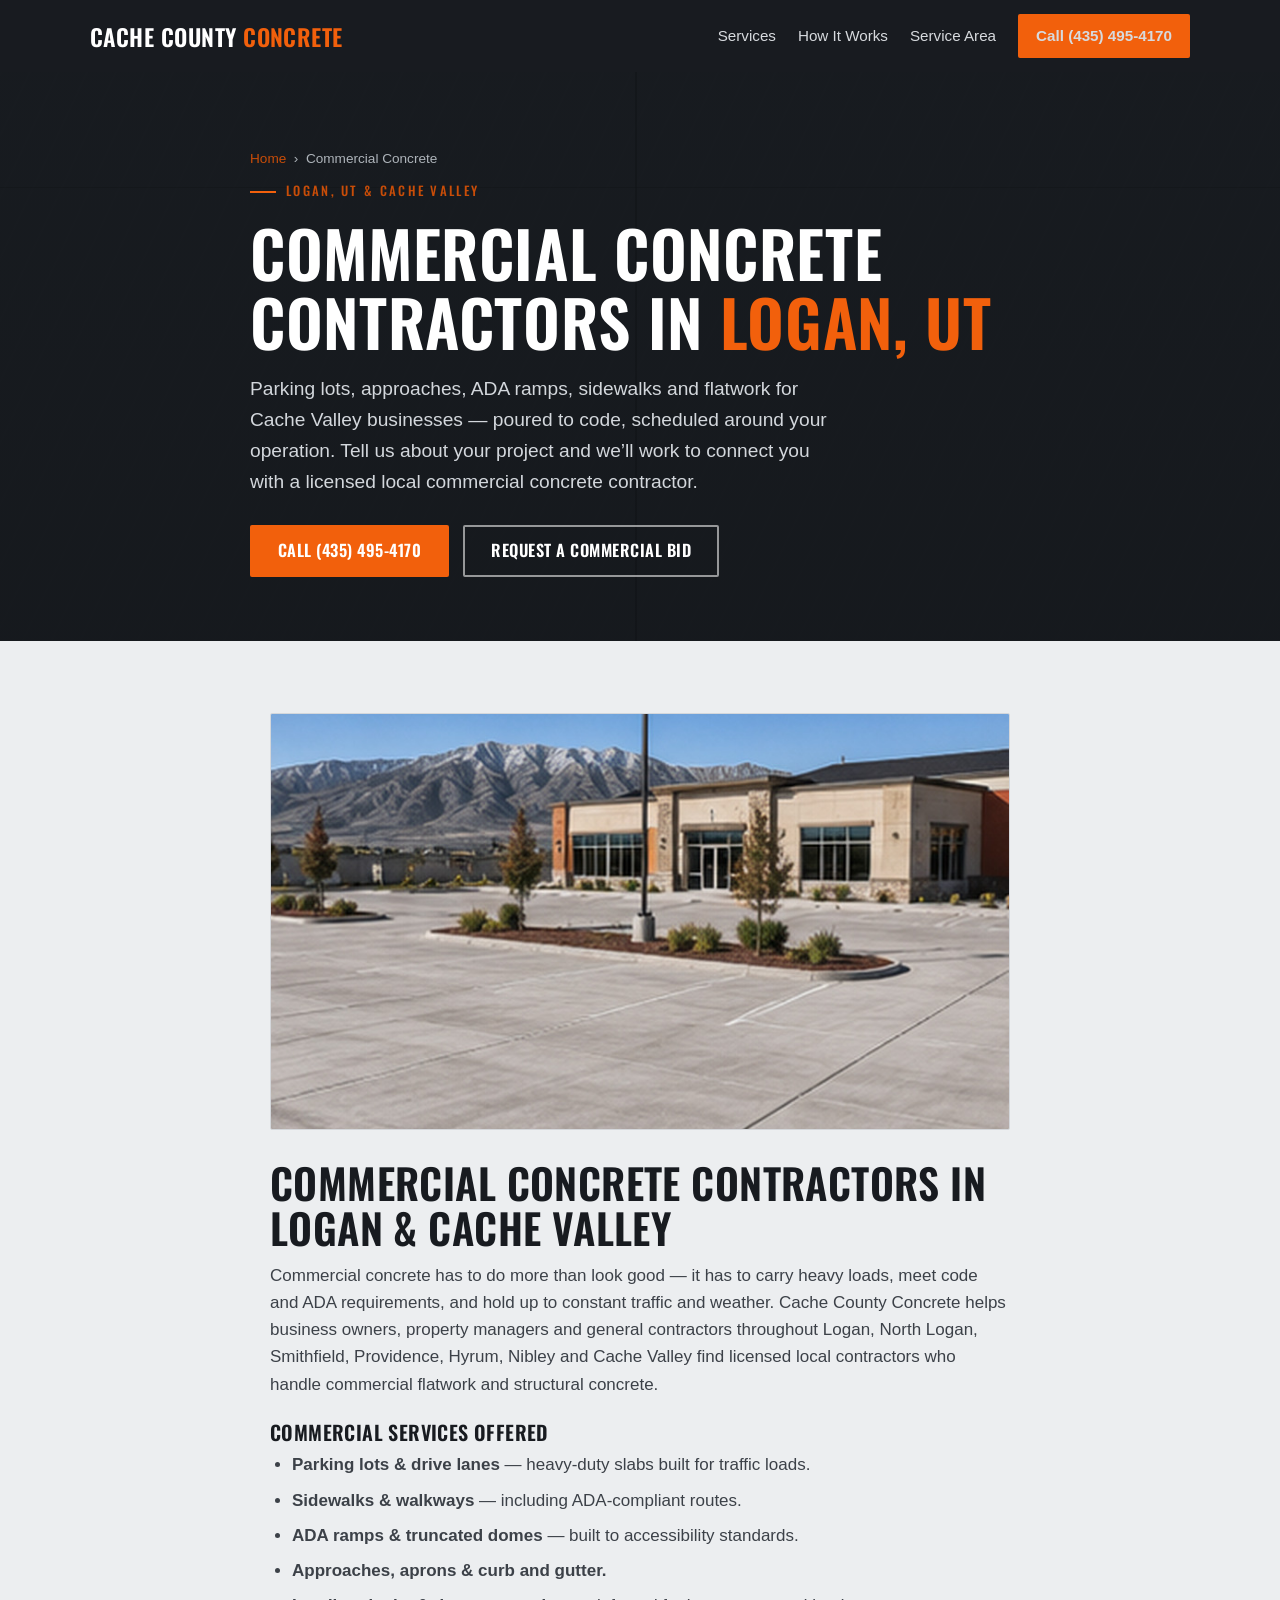
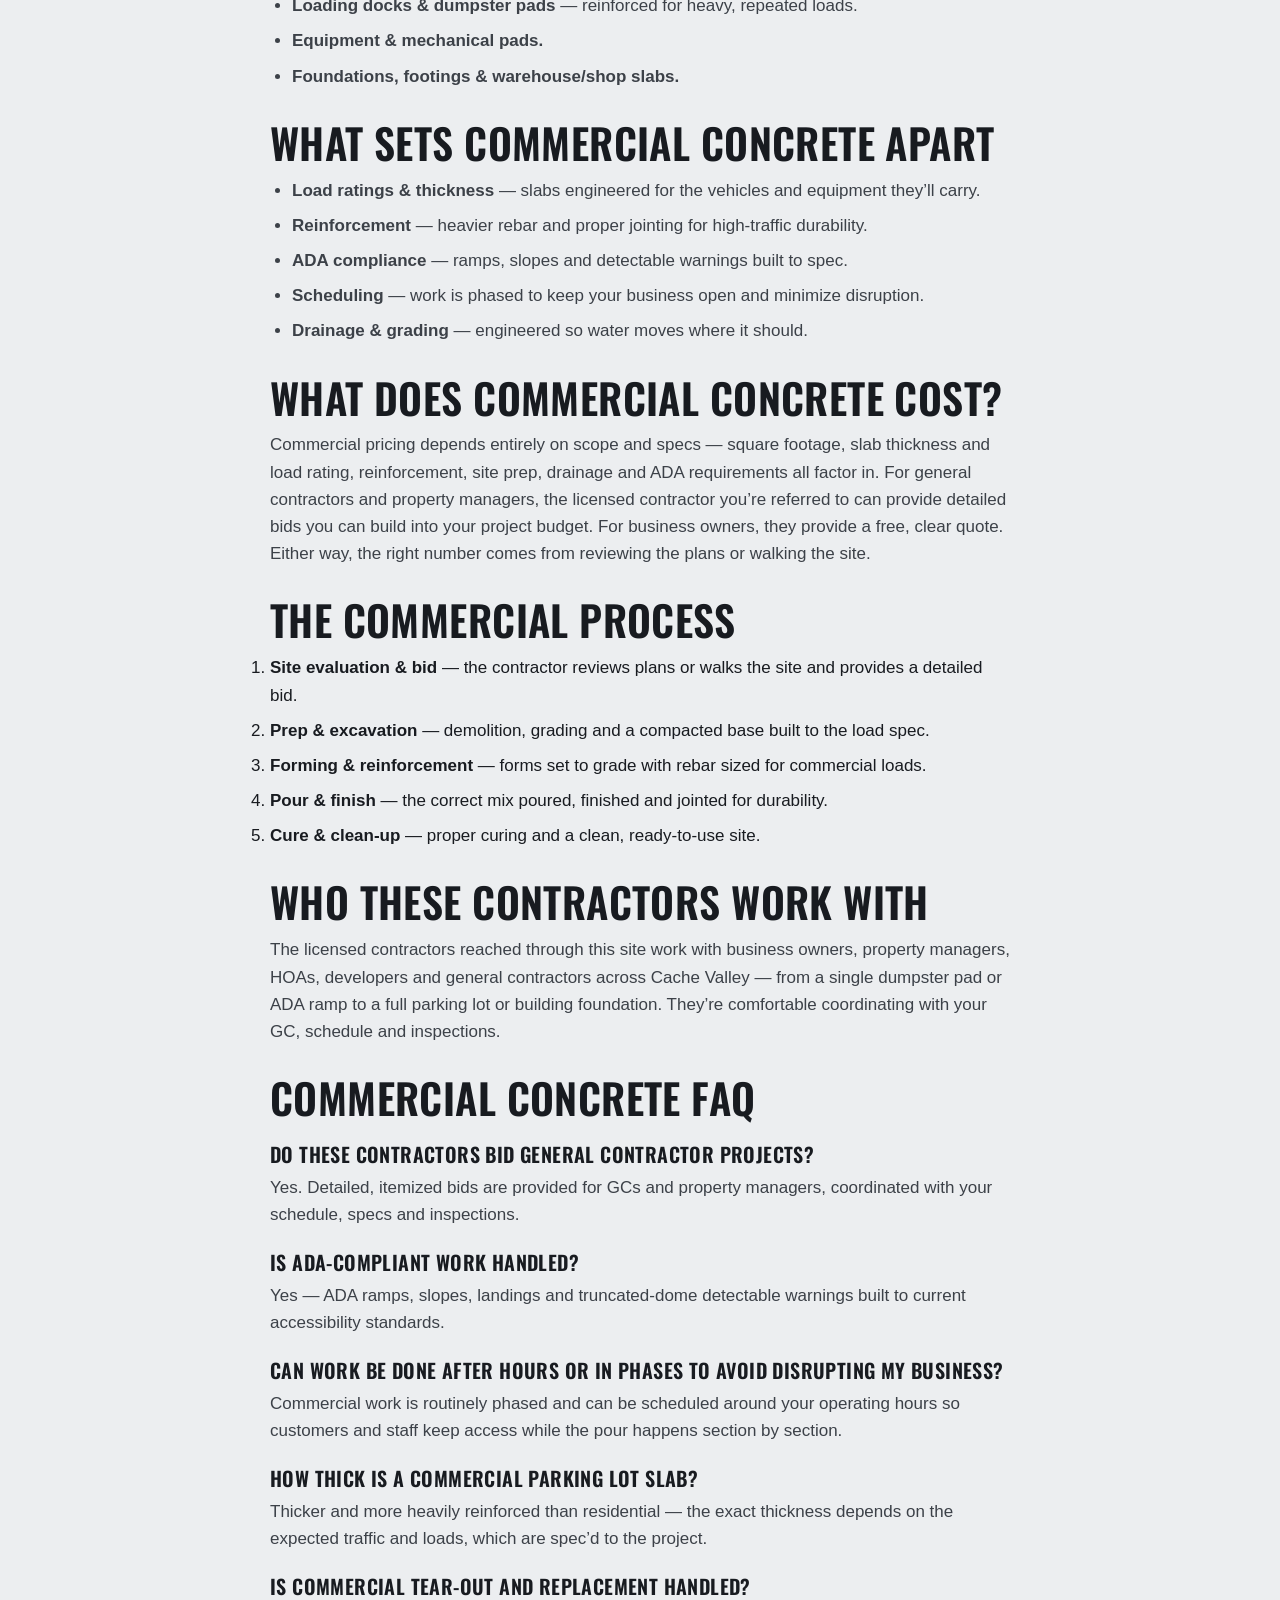
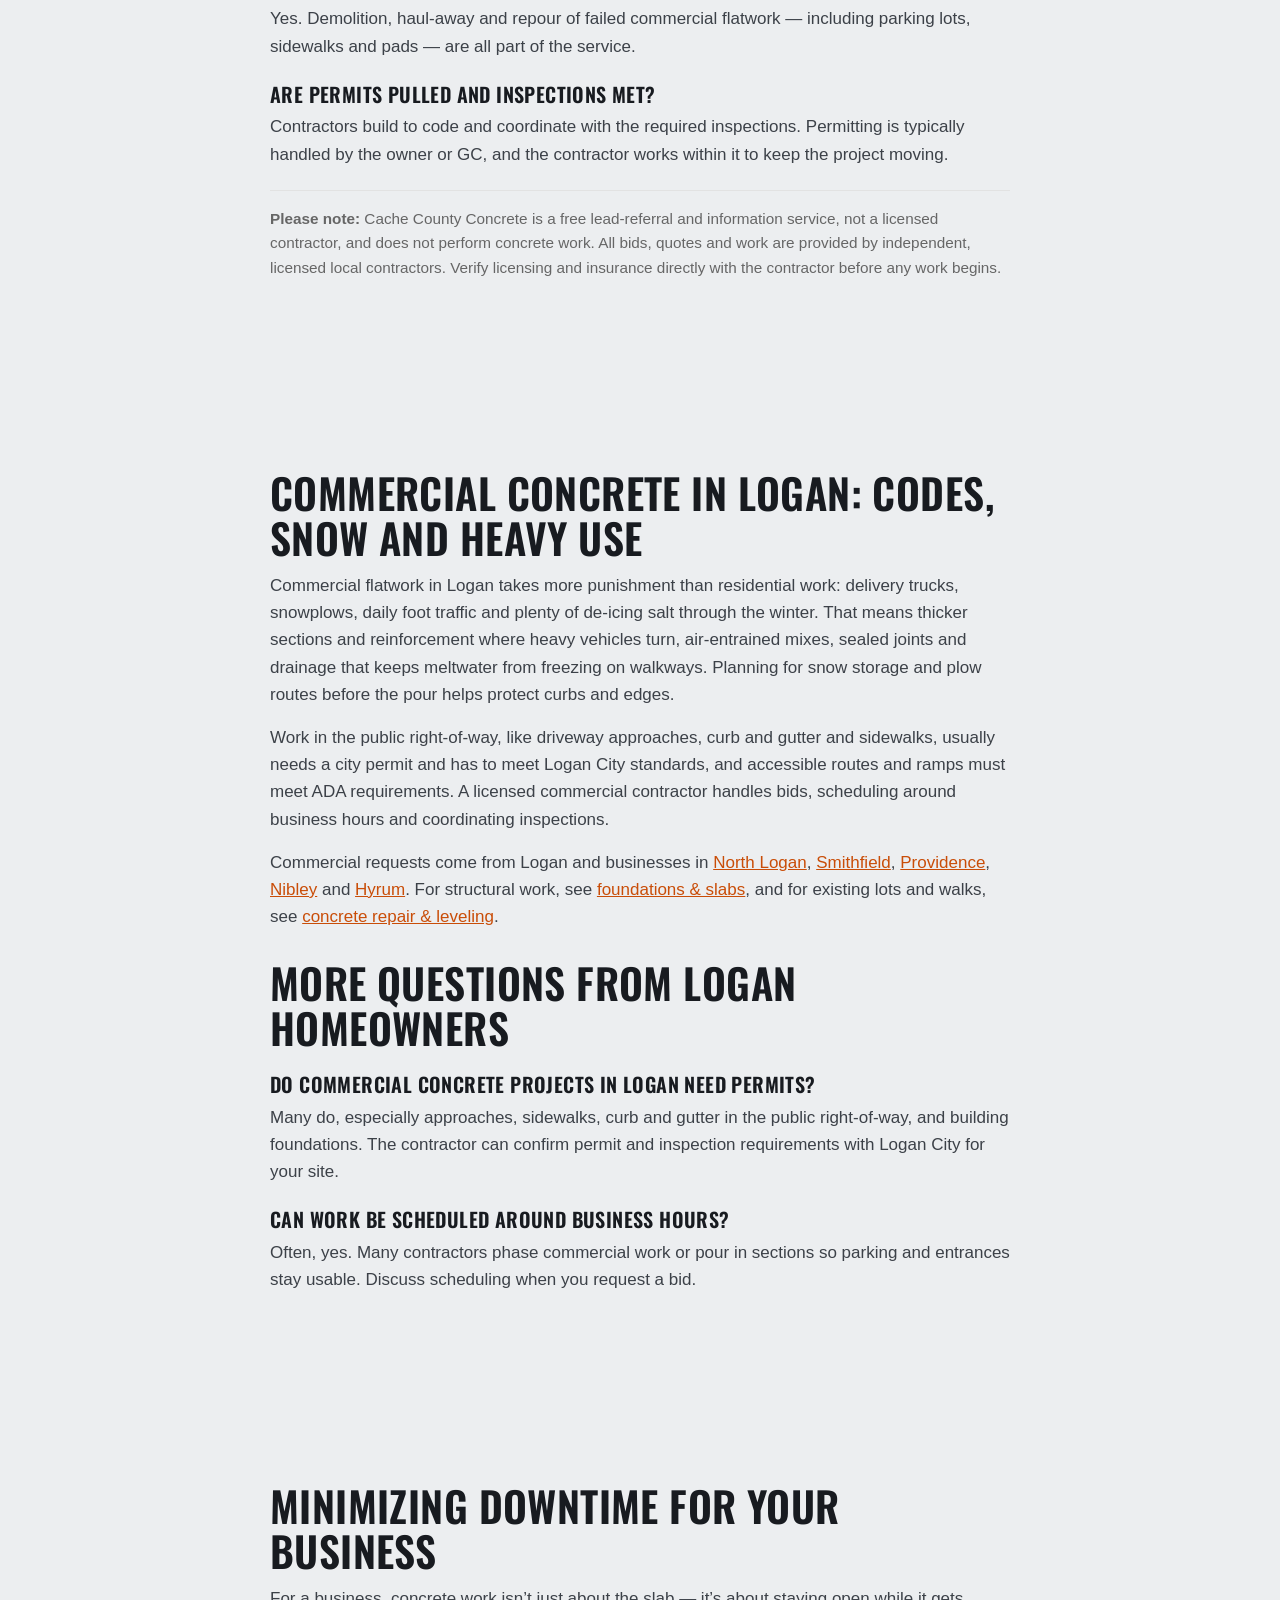
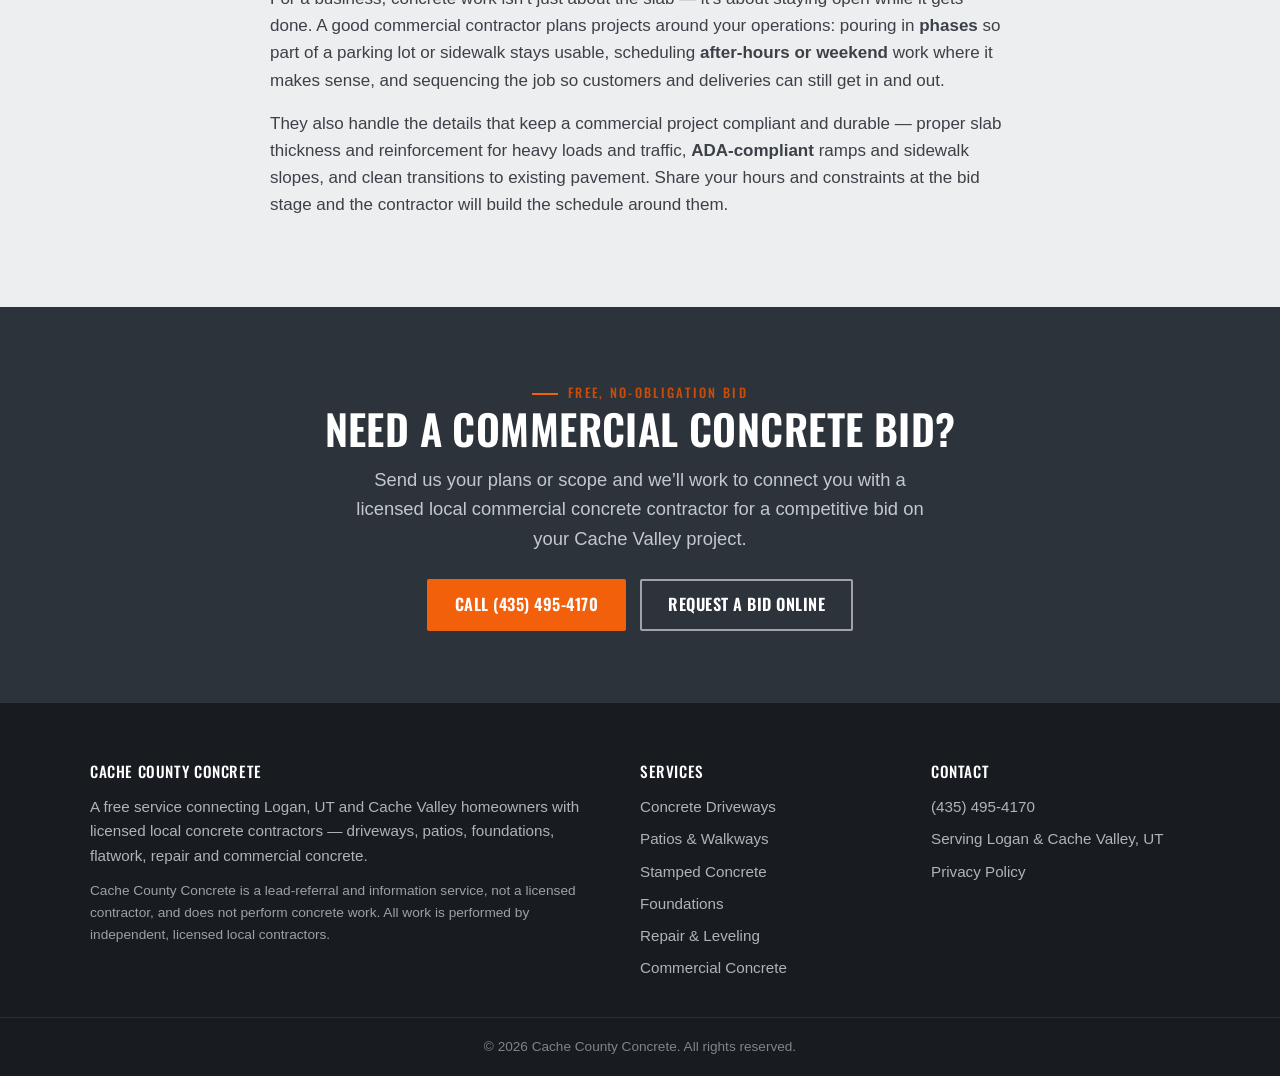
==== commit e9b4895b: "Logan home + service pages: local depth, FAQs, CTR titles; internal links to canonical /" ====
--- a/commercial-concrete-logan-ut.html
+++ b/commercial-concrete-logan-ut.html
@@ -1,9 +1,39 @@
-<!DOCTYPE html><html lang="en"><head><meta charset="utf-8"><meta name="viewport" content="width=device-width, initial-scale=1"><script async src="https://www.googletagmanager.com/gtag/js?id=G-S3848TV4KN"></script><script>
+<!DOCTYPE html>
+<html lang="en">
+<head>
+  <meta charset="utf-8">
+  <meta name="viewport" content="width=device-width, initial-scale=1">
+  <!-- Google tag (gtag.js) — Google Analytics -->
+  <script async src="https://www.googletagmanager.com/gtag/js?id=G-S3848TV4KN"></script>
+  <script>
     window.dataLayer = window.dataLayer || [];
     function gtag(){dataLayer.push(arguments);}
     gtag('js', new Date());
     gtag('config', 'G-S3848TV4KN');
-  </script><title>Commercial Concrete Contractors in Logan, UT | Cache County Concrete</title><meta name="description" content="Find a licensed commercial concrete contractor in Logan, UT &amp; Cache Valley — parking lots, approaches, ADA ramps &amp; flatwork. Request a free bid — (435) 495-4170."><link rel="canonical" href="https://cachecountyconcrete.com/commercial-concrete-logan-ut.html"><meta name="robots" content="index, follow"><meta property="og:type" content="article"><meta property="og:title" content="Commercial Concrete Contractors in Logan, UT | Cache County Concrete"><meta property="og:description" content="Parking lots, approaches, ADA ramps and commercial flatwork across Cache Valley. Free estimates."><meta property="og:url" content="https://cachecountyconcrete.com/commercial-concrete-logan-ut.html"><meta property="og:image" content="https://cachecountyconcrete.com/commercial.jpg"><meta property="og:site_name" content="Cache County Concrete"><meta name="twitter:card" content="summary_large_image"><meta name="twitter:title" content="Commercial Concrete Contractors in Logan, UT | Cache County Concrete"><meta name="twitter:description" content="Parking lots, approaches, ADA ramps and commercial flatwork across Cache Valley. Free estimates."><meta name="twitter:image" content="https://cachecountyconcrete.com/commercial.jpg"><link rel="preconnect" href="https://fonts.googleapis.com"><link rel="preconnect" href="https://fonts.gstatic.com" crossorigin><link href="https://fonts.googleapis.com/css2?family=Oswald:wght@500;600;700&display=swap" rel="stylesheet"><link rel="stylesheet" href="styles.css"><script type="application/ld+json">
+  </script>
+
+  <title>Commercial Concrete Contractors Logan, UT | Free Bids</title>
+  <meta name="description" content="Parking lots, approaches, sidewalks, ADA ramps and slabs in Logan, UT. Get connected with a licensed commercial concrete contractor in Cache Valley for a bid.">
+  <link rel="canonical" href="https://cachecountyconcrete.com/commercial-concrete-logan-ut.html">
+  <meta name="robots" content="index, follow">
+
+  <meta property="og:type" content="article">
+  <meta property="og:title" content="Commercial Concrete Contractors Logan, UT | Free Bids">
+  <meta property="og:description" content="Parking lots, approaches, sidewalks, ADA ramps and slabs in Logan, UT. Get connected with a licensed commercial concrete contractor in Cache Valley for a bid.">
+  <meta property="og:url" content="https://cachecountyconcrete.com/commercial-concrete-logan-ut.html">
+  <meta property="og:image" content="https://cachecountyconcrete.com/commercial.jpg">
+  <meta property="og:site_name" content="Cache County Concrete">
+  <meta name="twitter:card" content="summary_large_image">
+  <meta name="twitter:title" content="Commercial Concrete Contractors Logan, UT | Free Bids">
+  <meta name="twitter:description" content="Parking lots, approaches, sidewalks, ADA ramps and slabs in Logan, UT. Get connected with a licensed commercial concrete contractor in Cache Valley for a bid.">
+  <meta name="twitter:image" content="https://cachecountyconcrete.com/commercial.jpg">
+
+  <link rel="preconnect" href="https://fonts.googleapis.com">
+  <link rel="preconnect" href="https://fonts.gstatic.com" crossorigin>
+  <link href="https://fonts.googleapis.com/css2?family=Oswald:wght@500;600;700&display=swap" rel="stylesheet">
+  <link rel="stylesheet" href="styles.css">
+
+  <script type="application/ld+json">
   {
     "@context": "https://schema.org",
     "@type": "Service",
@@ -12,7 +42,8 @@
     "areaServed": { "@type": "City", "name": "Logan, UT" },
     "url": "https://cachecountyconcrete.com/commercial-concrete-logan-ut.html"
   }
-  </script><script type="application/ld+json">
+  </script>
+  <script type="application/ld+json">
   {
     "@context": "https://schema.org",
     "@type": "BreadcrumbList",
@@ -21,60 +52,292 @@
       { "@type": "ListItem", "position": 2, "name": "Commercial Concrete in Logan, UT", "item": "https://cachecountyconcrete.com/commercial-concrete-logan-ut.html" }
     ]
   }
-  </script><script type="application/ld+json">
+  </script>
+    <script type="application/ld+json">
   {
-    "@context": "https://schema.org",
-    "@type": "FAQPage",
-    "mainEntity": [
-      { "@type": "Question", "name": "Do you bid general contractor projects?", "acceptedAnswer": { "@type": "Answer", "text": "Yes. Detailed, itemized bids are provided for GCs and property managers, coordinated with your schedule, specs and inspections." } },
-      { "@type": "Question", "name": "Do you handle ADA-compliant concrete work?", "acceptedAnswer": { "@type": "Answer", "text": "Yes. ADA ramps, slopes, landings and truncated-dome detectable warnings built to current accessibility standards." } },
-      { "@type": "Question", "name": "Can you work after hours or in phases to avoid disrupting my business?", "acceptedAnswer": { "@type": "Answer", "text": "We routinely phase commercial work and can schedule around your operating hours so customers and staff keep access while local contractors pour section by section." } },
-      { "@type": "Question", "name": "How thick is a commercial parking lot slab?", "acceptedAnswer": { "@type": "Answer", "text": "Thicker and more heavily reinforced than residential. The exact thickness depends on the expected traffic and loads, which are spec\u2019d to the project." } },
-      { "@type": "Question", "name": "Do you do commercial tear-out and replacement?", "acceptedAnswer": { "@type": "Answer", "text": "Yes. The contractors handle demolition, haul-away and repour of failed commercial flatwork, including parking lots, sidewalks and pads." } },
-      { "@type": "Question", "name": "Do you pull permits and meet inspections?", "acceptedAnswer": { "@type": "Answer", "text": "These contractors build to code and coordinate with the required inspections. Permitting is typically handled by the owner or GC, and we work within it to keep the project moving." } }
-    ]
-  }
-  </script></head><body><a class="skip" href="#main">Skip to content</a><header class="site-header"><div class="header-inner"><a class="logo" href="/">Cache County <span>Concrete</span></a><nav class="nav" id="nav" aria-label="Primary"><a href="index.html#services">Services</a><a href="index.html#process">How It Works</a><a href="index.html#areas">Service Area</a><a class="header-call" href="tel:+14354954170" onclick="try{gtag('event','click_to_call',{source:'header'});}catch(e){}">Call (435) 495-4170</a></nav><button class="nav-toggle" id="navToggle" aria-label="Open menu" aria-expanded="false">Menu</button></div></header><main id="main"><section class="hero" style="padding:60px 0 64px;"><div class="wrap"><nav class="crumb" aria-label="Breadcrumb" style="color:#aeb4ba;"><a href="index.html">Home</a> &nbsp;&rsaquo;&nbsp; Commercial Concrete
- </nav><span class="eyebrow" style="margin-top:14px;">Logan, UT &amp; Cache Valley</span><h1>Commercial Concrete Contractors in <em>Logan, Utah</em></h1><p>Parking lots, approaches, ADA ramps, sidewalks and flatwork for Cache Valley
- businesses — poured to code, scheduled around your operation. Tell us about your
- project and we&rsquo;ll work to connect you with a licensed local commercial concrete contractor.</p><div class="hero-cta"><a class="btn btn--primary" href="tel:+14354954170" onclick="try{gtag('event','click_to_call',{source:'hero'});}catch(e){}">Call (435) 495-4170</a><a class="btn btn--ghost" href="index.html#quote">Request a Commercial Bid</a></div></div></section><section class="section"><div class="wrap prose" style="max-width:780px;"><figure class="service-shot"><img src="commercial.jpg" width="1200" height="800" loading="lazy" alt="Commercial concrete work in Logan, Utah"></figure><h2>Commercial Concrete Contractors in Logan &amp; Cache Valley</h2><p>Commercial concrete has to do more than look good — it has to carry heavy loads, meet code and ADA
- requirements, and hold up to constant traffic and weather. Cache County Concrete helps business
- owners, property managers and general contractors throughout Logan, North Logan, Smithfield,
- Providence, Hyrum, Nibley and Cache Valley find licensed local contractors who handle commercial
- flatwork and structural concrete.</p><h3>Commercial Services Offered</h3><ul><li><strong>Parking lots &amp; drive lanes</strong> — heavy-duty slabs built for traffic loads.</li><li><strong>Sidewalks &amp; walkways</strong> — including ADA-compliant routes.</li><li><strong>ADA ramps &amp; truncated domes</strong> — built to accessibility standards.</li><li><strong>Approaches, aprons &amp; curb and gutter.</strong></li><li><strong>Loading docks &amp; dumpster pads</strong> — reinforced for heavy, repeated loads.</li><li><strong>Equipment &amp; mechanical pads.</strong></li><li><strong>Foundations, footings &amp; warehouse/shop slabs.</strong></li></ul><h2>What Sets Commercial Concrete Apart</h2><ul><li><strong>Load ratings &amp; thickness</strong> — slabs engineered for the vehicles and equipment they&rsquo;ll carry.</li><li><strong>Reinforcement</strong> — heavier rebar and proper jointing for high-traffic durability.</li><li><strong>ADA compliance</strong> — ramps, slopes and detectable warnings built to spec.</li><li><strong>Scheduling</strong> — work is phased to keep your business open and minimize disruption.</li><li><strong>Drainage &amp; grading</strong> — engineered so water moves where it should.</li></ul><h2>What Does Commercial Concrete Cost?</h2><p>Commercial pricing depends entirely on scope and specs — square footage, slab thickness and load
- rating, reinforcement, site prep, drainage and ADA requirements all factor in. For general
- contractors and property managers, the licensed contractor you&rsquo;re referred to can provide detailed bids you
- can build into your project budget. For business owners, they provide a free, clear quote. Either
- way, the right number comes from reviewing the plans or walking the site.</p><h2>The Commercial Process</h2><ol><li><strong>Site evaluation &amp; bid</strong> — the contractor reviews plans or walks the site and provides a detailed bid.</li><li><strong>Prep &amp; excavation</strong> — demolition, grading and a compacted base built to the load spec.</li><li><strong>Forming &amp; reinforcement</strong> — forms set to grade with rebar sized for commercial loads.</li><li><strong>Pour &amp; finish</strong> — the correct mix poured, finished and jointed for durability.</li><li><strong>Cure &amp; clean-up</strong> — proper curing and a clean, ready-to-use site.</li></ol><h2>Who These Contractors Work With</h2><p>The licensed contractors reached through this site work with business owners, property managers,
- HOAs, developers and general contractors across Cache Valley — from a single dumpster pad or ADA
- ramp to a full parking lot or building foundation. They&rsquo;re comfortable coordinating with your GC,
- schedule and inspections.</p><h2 id="faq">Commercial Concrete FAQ</h2><h3>Do these contractors bid general contractor projects?</h3><p>Yes. Detailed, itemized bids are provided for GCs and property managers, coordinated with your
- schedule, specs and inspections.</p><h3>Is ADA-compliant work handled?</h3><p>Yes — ADA ramps, slopes, landings and truncated-dome detectable warnings built to current
- accessibility standards.</p><h3>Can work be done after hours or in phases to avoid disrupting my business?</h3><p>Commercial work is routinely phased and can be scheduled around your operating hours so customers
- and staff keep access while the pour happens section by section.</p><h3>How thick is a commercial parking lot slab?</h3><p>Thicker and more heavily reinforced than residential — the exact thickness depends on the expected
- traffic and loads, which are spec&rsquo;d to the project.</p><h3>Is commercial tear-out and replacement handled?</h3><p>Yes. Demolition, haul-away and repour of failed commercial flatwork — including parking lots,
- sidewalks and pads — are all part of the service.</p><h3>Are permits pulled and inspections met?</h3><p>Contractors build to code and coordinate with the required inspections. Permitting is typically
- handled by the owner or GC, and the contractor works within it to keep the project moving.</p><p class="referral-note" style="font-size:0.9em;color:#666;margin-top:22px;padding-top:16px;border-top:1px solid #e2e2e2;"><strong>Please note:</strong> Cache County Concrete is a free lead-referral and information
- service, not a licensed contractor, and does not perform concrete work. All bids, quotes and
- work are provided by independent, licensed local contractors. Verify licensing and insurance
- directly with the contractor before any work begins.</p></div></section><section class="section"><div class="wrap prose" style="max-width:780px;"><h2>Minimizing Downtime for Your Business</h2><p>For a business, concrete work isn&rsquo;t just about the slab — it&rsquo;s about staying open while it gets
- done. A good commercial contractor plans projects around your operations: pouring in
- <strong>phases</strong> so part of a parking lot or sidewalk stays usable, scheduling
- <strong>after-hours or weekend</strong> work where it makes sense, and sequencing the job so
- customers and deliveries can still get in and out.</p><p>They also handle the details that keep a commercial project compliant and durable — proper slab
- thickness and reinforcement for heavy loads and traffic, <strong>ADA-compliant</strong> ramps and
- sidewalk slopes, and clean transitions to existing pavement. Share your hours and constraints at
- the bid stage and the contractor will build the schedule around them.</p></div></section><section class="section section--dark" id="quote"><div class="wrap" style="text-align:center;max-width:700px;"><span class="eyebrow">Free, No-Obligation Bid</span><h2>Need a Commercial Concrete Bid?</h2><p class="lede" style="margin:14px auto 26px;color:#c3c8ce;">
- Send us your plans or scope and we&rsquo;ll work to connect you with a licensed local
- commercial concrete contractor for a competitive bid on your Cache Valley project.</p><div class="hero-cta" style="justify-content:center;"><a class="btn btn--primary" href="tel:+14354954170" onclick="try{gtag('event','click_to_call',{source:'cta'});}catch(e){}">Call (435) 495-4170</a><a class="btn btn--ghost" href="index.html#quote">Request a Bid Online</a></div></div></section></main><footer class="site-footer"><div class="footer-inner"><div><h4>Cache County Concrete</h4><p>A free service connecting Logan, UT and Cache Valley homeowners with licensed
- local concrete contractors — driveways, patios, foundations, flatwork, repair
- and commercial concrete.</p><p style="margin-top:12px;font-size:0.9em;color:#9aa1a8;">Cache County Concrete is a
- lead-referral and information service, not a licensed contractor, and does not
- perform concrete work. All work is performed by independent, licensed local
- contractors.</p></div><div><h4>Services</h4><ul><li><a href="concrete-driveways-logan-ut.html">Concrete Driveways</a></li><li><a href="concrete-patios-logan-ut.html">Patios &amp; Walkways</a></li><li><a href="stamped-concrete-logan-ut.html">Stamped Concrete</a></li><li><a href="concrete-foundations-logan-ut.html">Foundations</a></li><li><a href="concrete-repair-logan-ut.html">Repair &amp; Leveling</a></li><li><a href="commercial-concrete-logan-ut.html">Commercial Concrete</a></li></ul></div><div><h4>Contact</h4><ul><li><a href="tel:+14354954170">(435) 495-4170</a></li><li>Serving Logan &amp; Cache Valley, UT</li><li><a href="privacy-policy.html">Privacy Policy</a></li></ul></div></div><div class="footer-bottom">
- &copy; <span id="yr"></span> Cache County Concrete. All rights reserved.
- </div></footer><div class="callbar"><a class="c-call" href="tel:+14354954170" onclick="try{gtag('event','click_to_call',{source:'callbar'});}catch(e){}">📞 Call Now</a><a class="c-quote" href="index.html#quote">Free Quote</a></div><script>
+  "@context": "https://schema.org",
+  "@type": "FAQPage",
+  "mainEntity": [
+    {
+      "@type": "Question",
+      "name": "Do you bid general contractor projects?",
+      "acceptedAnswer": {
+        "@type": "Answer",
+        "text": "Yes. Detailed, itemized bids are provided for GCs and property managers, coordinated with your schedule, specs and inspections."
+      }
+    },
+    {
+      "@type": "Question",
+      "name": "Do you handle ADA-compliant concrete work?",
+      "acceptedAnswer": {
+        "@type": "Answer",
+        "text": "Yes. ADA ramps, slopes, landings and truncated-dome detectable warnings built to current accessibility standards."
+      }
+    },
+    {
+      "@type": "Question",
+      "name": "Can you work after hours or in phases to avoid disrupting my business?",
+      "acceptedAnswer": {
+        "@type": "Answer",
+        "text": "We routinely phase commercial work and can schedule around your operating hours so customers and staff keep access while local contractors pour section by section."
+      }
+    },
+    {
+      "@type": "Question",
+      "name": "How thick is a commercial parking lot slab?",
+      "acceptedAnswer": {
+        "@type": "Answer",
+        "text": "Thicker and more heavily reinforced than residential. The exact thickness depends on the expected traffic and loads, which are spec’d to the project."
+      }
+    },
+    {
+      "@type": "Question",
+      "name": "Do you do commercial tear-out and replacement?",
+      "acceptedAnswer": {
+        "@type": "Answer",
+        "text": "Yes. The contractors handle demolition, haul-away and repour of failed commercial flatwork, including parking lots, sidewalks and pads."
+      }
+    },
+    {
+      "@type": "Question",
+      "name": "Do you pull permits and meet inspections?",
+      "acceptedAnswer": {
+        "@type": "Answer",
+        "text": "These contractors build to code and coordinate with the required inspections. Permitting is typically handled by the owner or GC, and we work within it to keep the project moving."
+      }
+    },
+    {
+      "@type": "Question",
+      "name": "Do commercial concrete projects in Logan need permits?",
+      "acceptedAnswer": {
+        "@type": "Answer",
+        "text": "Many do, especially approaches, sidewalks, curb and gutter in the public right-of-way, and building foundations. The contractor can confirm permit and inspection requirements with Logan City for your site."
+      }
+    },
+    {
+      "@type": "Question",
+      "name": "Can work be scheduled around business hours?",
+      "acceptedAnswer": {
+        "@type": "Answer",
+        "text": "Often, yes. Many contractors phase commercial work or pour in sections so parking and entrances stay usable. Discuss scheduling when you request a bid."
+      }
+    }
+  ]
+}
+  </script>
+</head>
+
+<body>
+  <a class="skip" href="#main">Skip to content</a>
+
+  <header class="site-header">
+    <div class="header-inner">
+      <a class="logo" href="/">Cache County <span>Concrete</span></a>
+      <nav class="nav" id="nav" aria-label="Primary">
+        <a href="/#services">Services</a>
+        <a href="/#process">How It Works</a>
+        <a href="/#areas">Service Area</a>
+        <a class="header-call" href="tel:+14354954170" onclick="try{gtag('event','click_to_call',{source:'header'});}catch(e){}">Call (435) 495-4170</a>
+      </nav>
+      <button class="nav-toggle" id="navToggle" aria-label="Open menu" aria-expanded="false">Menu</button>
+    </div>
+  </header>
+
+  <main id="main">
+
+    <section class="hero" style="padding:60px 0 64px;">
+      <div class="wrap">
+        <nav class="crumb" aria-label="Breadcrumb" style="color:#aeb4ba;">
+          <a href="/">Home</a> &nbsp;&rsaquo;&nbsp; Commercial Concrete
+        </nav>
+        <span class="eyebrow" style="margin-top:14px;">Logan, UT &amp; Cache Valley</span>
+        <h1>Commercial Concrete Contractors in <em>Logan, UT</em></h1>
+        <p>Parking lots, approaches, ADA ramps, sidewalks and flatwork for Cache Valley
+           businesses — poured to code, scheduled around your operation. Tell us about your
+           project and we&rsquo;ll work to connect you with a licensed local commercial concrete contractor.</p>
+        <div class="hero-cta">
+          <a class="btn btn--primary" href="tel:+14354954170" onclick="try{gtag('event','click_to_call',{source:'hero'});}catch(e){}">Call (435) 495-4170</a>
+          <a class="btn btn--ghost" href="/#quote">Request a Commercial Bid</a>
+        </div>
+      </div>
+    </section>
+
+    <section class="section">
+      <div class="wrap prose" style="max-width:780px;">
+        <figure class="service-shot"><img src="commercial.jpg" width="1200" height="800" loading="lazy" alt="Commercial concrete work in Logan, Utah"></figure>
+
+        <h2>Commercial Concrete Contractors in Logan &amp; Cache Valley</h2>
+        <p>Commercial concrete has to do more than look good — it has to carry heavy loads, meet code and ADA
+           requirements, and hold up to constant traffic and weather. Cache County Concrete helps business
+           owners, property managers and general contractors throughout Logan, North Logan, Smithfield,
+           Providence, Hyrum, Nibley and Cache Valley find licensed local contractors who handle commercial
+           flatwork and structural concrete.</p>
+
+        <h3>Commercial Services Offered</h3>
+        <ul>
+          <li><strong>Parking lots &amp; drive lanes</strong> — heavy-duty slabs built for traffic loads.</li>
+          <li><strong>Sidewalks &amp; walkways</strong> — including ADA-compliant routes.</li>
+          <li><strong>ADA ramps &amp; truncated domes</strong> — built to accessibility standards.</li>
+          <li><strong>Approaches, aprons &amp; curb and gutter.</strong></li>
+          <li><strong>Loading docks &amp; dumpster pads</strong> — reinforced for heavy, repeated loads.</li>
+          <li><strong>Equipment &amp; mechanical pads.</strong></li>
+          <li><strong>Foundations, footings &amp; warehouse/shop slabs.</strong></li>
+        </ul>
+
+        <h2>What Sets Commercial Concrete Apart</h2>
+        <ul>
+          <li><strong>Load ratings &amp; thickness</strong> — slabs engineered for the vehicles and equipment they&rsquo;ll carry.</li>
+          <li><strong>Reinforcement</strong> — heavier rebar and proper jointing for high-traffic durability.</li>
+          <li><strong>ADA compliance</strong> — ramps, slopes and detectable warnings built to spec.</li>
+          <li><strong>Scheduling</strong> — work is phased to keep your business open and minimize disruption.</li>
+          <li><strong>Drainage &amp; grading</strong> — engineered so water moves where it should.</li>
+        </ul>
+
+        <h2>What Does Commercial Concrete Cost?</h2>
+        <p>Commercial pricing depends entirely on scope and specs — square footage, slab thickness and load
+           rating, reinforcement, site prep, drainage and ADA requirements all factor in. For general
+           contractors and property managers, the licensed contractor you&rsquo;re referred to can provide detailed bids you
+           can build into your project budget. For business owners, they provide a free, clear quote. Either
+           way, the right number comes from reviewing the plans or walking the site.</p>
+
+        <h2>The Commercial Process</h2>
+        <ol>
+          <li><strong>Site evaluation &amp; bid</strong> — the contractor reviews plans or walks the site and provides a detailed bid.</li>
+          <li><strong>Prep &amp; excavation</strong> — demolition, grading and a compacted base built to the load spec.</li>
+          <li><strong>Forming &amp; reinforcement</strong> — forms set to grade with rebar sized for commercial loads.</li>
+          <li><strong>Pour &amp; finish</strong> — the correct mix poured, finished and jointed for durability.</li>
+          <li><strong>Cure &amp; clean-up</strong> — proper curing and a clean, ready-to-use site.</li>
+        </ol>
+
+        <h2>Who These Contractors Work With</h2>
+        <p>The licensed contractors reached through this site work with business owners, property managers,
+           HOAs, developers and general contractors across Cache Valley — from a single dumpster pad or ADA
+           ramp to a full parking lot or building foundation. They&rsquo;re comfortable coordinating with your GC,
+           schedule and inspections.</p>
+
+        <h2 id="faq">Commercial Concrete FAQ</h2>
+
+        <h3>Do these contractors bid general contractor projects?</h3>
+        <p>Yes. Detailed, itemized bids are provided for GCs and property managers, coordinated with your
+           schedule, specs and inspections.</p>
+
+        <h3>Is ADA-compliant work handled?</h3>
+        <p>Yes — ADA ramps, slopes, landings and truncated-dome detectable warnings built to current
+           accessibility standards.</p>
+
+        <h3>Can work be done after hours or in phases to avoid disrupting my business?</h3>
+        <p>Commercial work is routinely phased and can be scheduled around your operating hours so customers
+           and staff keep access while the pour happens section by section.</p>
+
+        <h3>How thick is a commercial parking lot slab?</h3>
+        <p>Thicker and more heavily reinforced than residential — the exact thickness depends on the expected
+           traffic and loads, which are spec&rsquo;d to the project.</p>
+
+        <h3>Is commercial tear-out and replacement handled?</h3>
+        <p>Yes. Demolition, haul-away and repour of failed commercial flatwork — including parking lots,
+           sidewalks and pads — are all part of the service.</p>
+
+        <h3>Are permits pulled and inspections met?</h3>
+        <p>Contractors build to code and coordinate with the required inspections. Permitting is typically
+           handled by the owner or GC, and the contractor works within it to keep the project moving.</p>
+        <p class="referral-note" style="font-size:0.9em;color:#666;margin-top:22px;padding-top:16px;border-top:1px solid #e2e2e2;">
+           <strong>Please note:</strong> Cache County Concrete is a free lead-referral and information
+           service, not a licensed contractor, and does not perform concrete work. All bids, quotes and
+           work are provided by independent, licensed local contractors. Verify licensing and insurance
+           directly with the contractor before any work begins.</p>
+      </div>
+    </section>
+    <section class="section">
+      <div class="wrap prose" style="max-width:780px;">
+        <h2>Commercial Concrete in Logan: Codes, Snow and Heavy Use</h2>
+        <p>Commercial flatwork in Logan takes more punishment than residential work: delivery trucks, snowplows, daily foot traffic and plenty of de-icing salt through the winter. That means thicker sections and reinforcement where heavy vehicles turn, air-entrained mixes, sealed joints and drainage that keeps meltwater from freezing on walkways. Planning for snow storage and plow routes before the pour helps protect curbs and edges.</p>
+        <p>Work in the public right-of-way, like driveway approaches, curb and gutter and sidewalks, usually needs a city permit and has to meet Logan City standards, and accessible routes and ramps must meet ADA requirements. A licensed commercial contractor handles bids, scheduling around business hours and coordinating inspections.</p>
+        <p>Commercial requests come from Logan and businesses in <a href="concrete-north-logan-ut.html">North Logan</a>, <a href="concrete-smithfield-ut.html">Smithfield</a>, <a href="concrete-providence-ut.html">Providence</a>, <a href="concrete-nibley-ut.html">Nibley</a> and <a href="concrete-hyrum-ut.html">Hyrum</a>. For structural work, see <a href="concrete-foundations-logan-ut.html">foundations &amp; slabs</a>, and for existing lots and walks, see <a href="concrete-repair-logan-ut.html">concrete repair &amp; leveling</a>.</p>
+        <h2>More Questions from Logan Homeowners</h2>
+        <h3>Do commercial concrete projects in Logan need permits?</h3>
+        <p>Many do, especially approaches, sidewalks, curb and gutter in the public right-of-way, and building foundations. The contractor can confirm permit and inspection requirements with Logan City for your site.</p>
+        <h3>Can work be scheduled around business hours?</h3>
+        <p>Often, yes. Many contractors phase commercial work or pour in sections so parking and entrances stay usable. Discuss scheduling when you request a bid.</p>
+      </div>
+    </section>
+
+
+    <section class="section">
+      <div class="wrap prose" style="max-width:780px;">
+        <h2>Minimizing Downtime for Your Business</h2>
+        <p>For a business, concrete work isn&rsquo;t just about the slab — it&rsquo;s about staying open while it gets
+           done. A good commercial contractor plans projects around your operations: pouring in
+           <strong>phases</strong> so part of a parking lot or sidewalk stays usable, scheduling
+           <strong>after-hours or weekend</strong> work where it makes sense, and sequencing the job so
+           customers and deliveries can still get in and out.</p>
+        <p>They also handle the details that keep a commercial project compliant and durable — proper slab
+           thickness and reinforcement for heavy loads and traffic, <strong>ADA-compliant</strong> ramps and
+           sidewalk slopes, and clean transitions to existing pavement. Share your hours and constraints at
+           the bid stage and the contractor will build the schedule around them.</p>
+      </div>
+    </section>
+
+    <section class="section section--dark" id="quote">
+      <div class="wrap" style="text-align:center;max-width:700px;">
+        <span class="eyebrow">Free, No-Obligation Bid</span>
+        <h2>Need a Commercial Concrete Bid?</h2>
+        <p class="lede" style="margin:14px auto 26px;color:#c3c8ce;">
+          Send us your plans or scope and we&rsquo;ll work to connect you with a licensed local
+          commercial concrete contractor for a competitive bid on your Cache Valley project.</p>
+        <div class="hero-cta" style="justify-content:center;">
+          <a class="btn btn--primary" href="tel:+14354954170" onclick="try{gtag('event','click_to_call',{source:'cta'});}catch(e){}">Call (435) 495-4170</a>
+          <a class="btn btn--ghost" href="/#quote">Request a Bid Online</a>
+        </div>
+      </div>
+    </section>
+  </main>
+
+  <footer class="site-footer">
+    <div class="footer-inner">
+      <div>
+        <h4>Cache County Concrete</h4>
+        <p>A free service connecting Logan, UT and Cache Valley homeowners with licensed
+           local concrete contractors — driveways, patios, foundations, flatwork, repair
+           and commercial concrete.</p>
+        <p style="margin-top:12px;font-size:0.9em;color:#9aa1a8;">Cache County Concrete is a
+           lead-referral and information service, not a licensed contractor, and does not
+           perform concrete work. All work is performed by independent, licensed local
+           contractors.</p>
+      </div>
+      <div>
+        <h4>Services</h4>
+        <ul>
+          <li><a href="concrete-driveways-logan-ut.html">Concrete Driveways</a></li>
+          <li><a href="concrete-patios-logan-ut.html">Patios &amp; Walkways</a></li>
+          <li><a href="stamped-concrete-logan-ut.html">Stamped Concrete</a></li>
+          <li><a href="concrete-foundations-logan-ut.html">Foundations</a></li>
+          <li><a href="concrete-repair-logan-ut.html">Repair &amp; Leveling</a></li>
+          <li><a href="commercial-concrete-logan-ut.html">Commercial Concrete</a></li>
+        </ul>
+      </div>
+      <div>
+        <h4>Contact</h4>
+        <ul>
+          <li><a href="tel:+14354954170">(435) 495-4170</a></li>
+          <li>Serving Logan &amp; Cache Valley, UT</li>
+          <li><a href="privacy-policy.html">Privacy Policy</a></li>
+        </ul>
+      </div>
+    </div>
+    <div class="footer-bottom">
+      &copy; <span id="yr"></span> Cache County Concrete. All rights reserved.
+    </div>
+  </footer>
+
+  <div class="callbar">
+    <a class="c-call" href="tel:+14354954170" onclick="try{gtag('event','click_to_call',{source:'callbar'});}catch(e){}">📞 Call Now</a>
+    <a class="c-quote" href="/#quote">Free Quote</a>
+  </div>
+
+  <script>
     var t = document.getElementById('navToggle'), n = document.getElementById('nav');
     if (t) t.addEventListener('click', function () { var o = n.classList.toggle('open'); t.setAttribute('aria-expanded', o); });
     document.getElementById('yr').textContent = new Date().getFullYear();
-  </script></body></html>
+  </script>
+</body>
+</html>
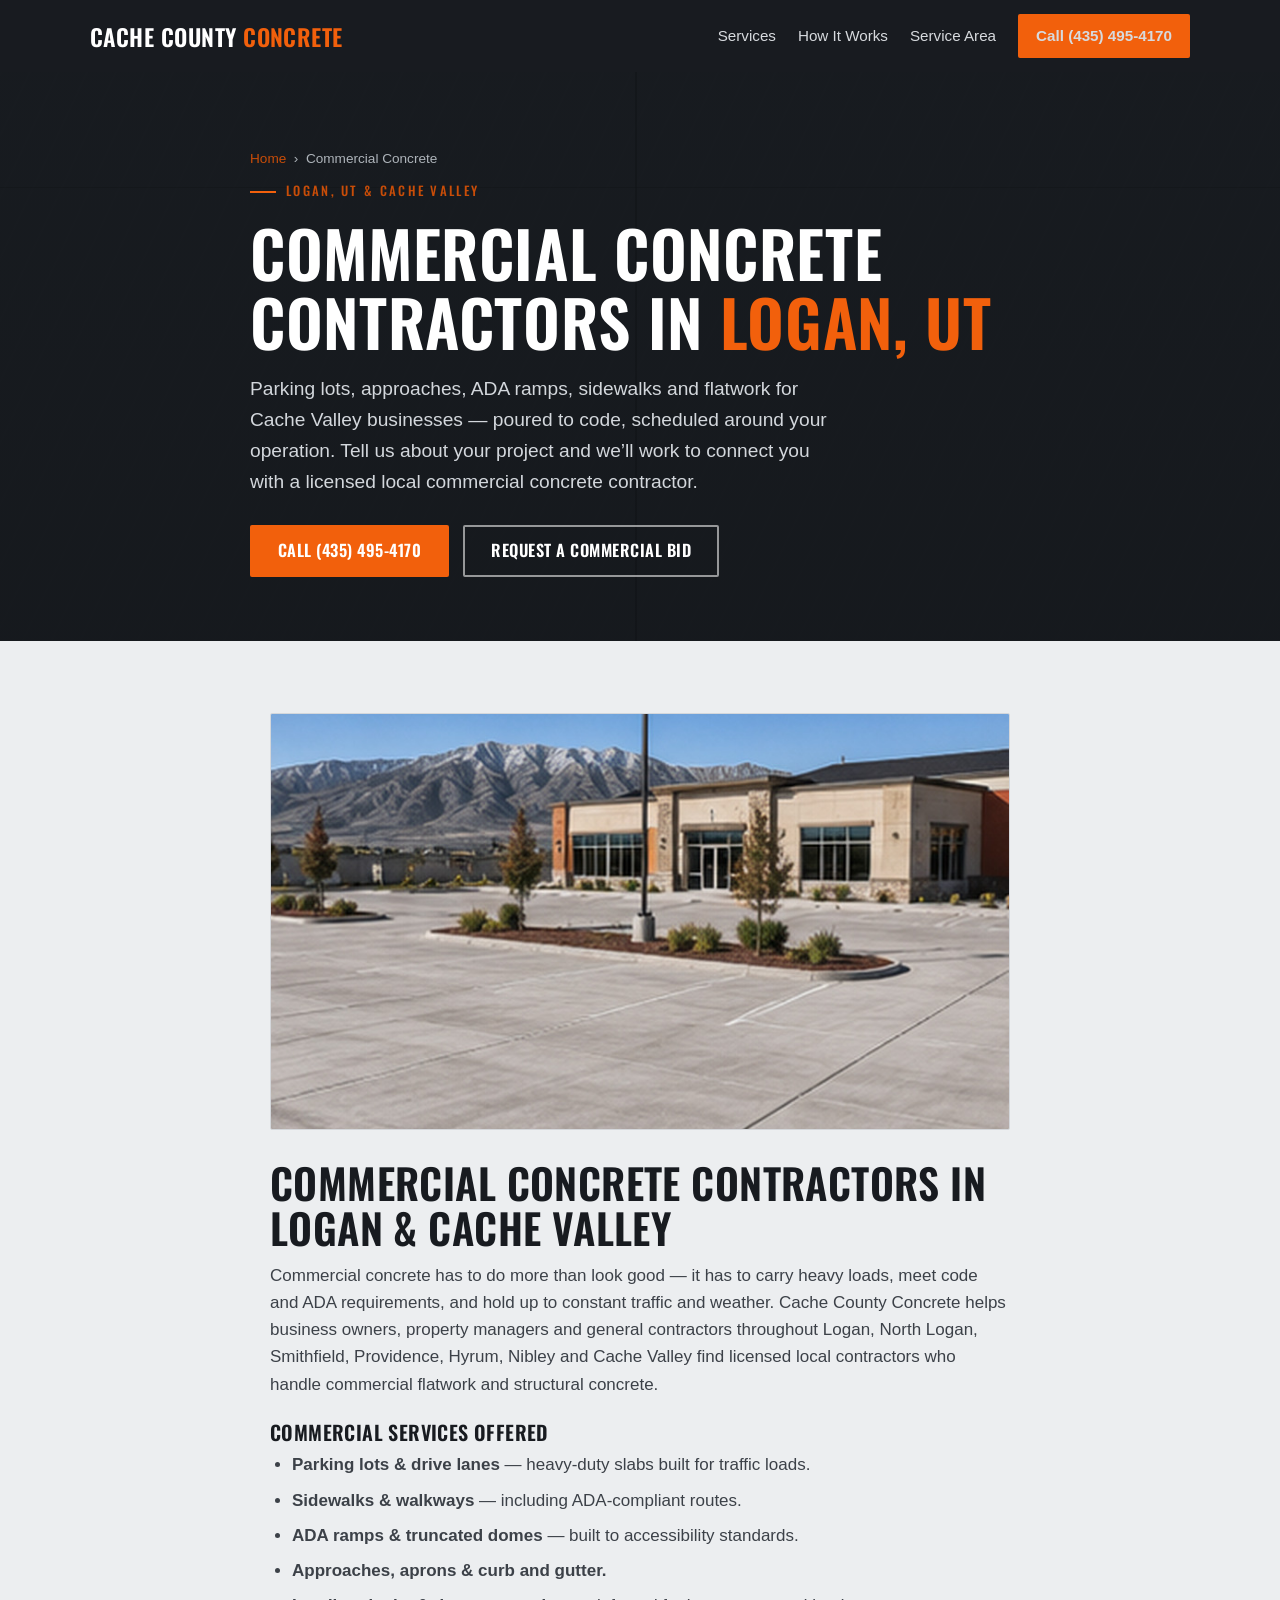
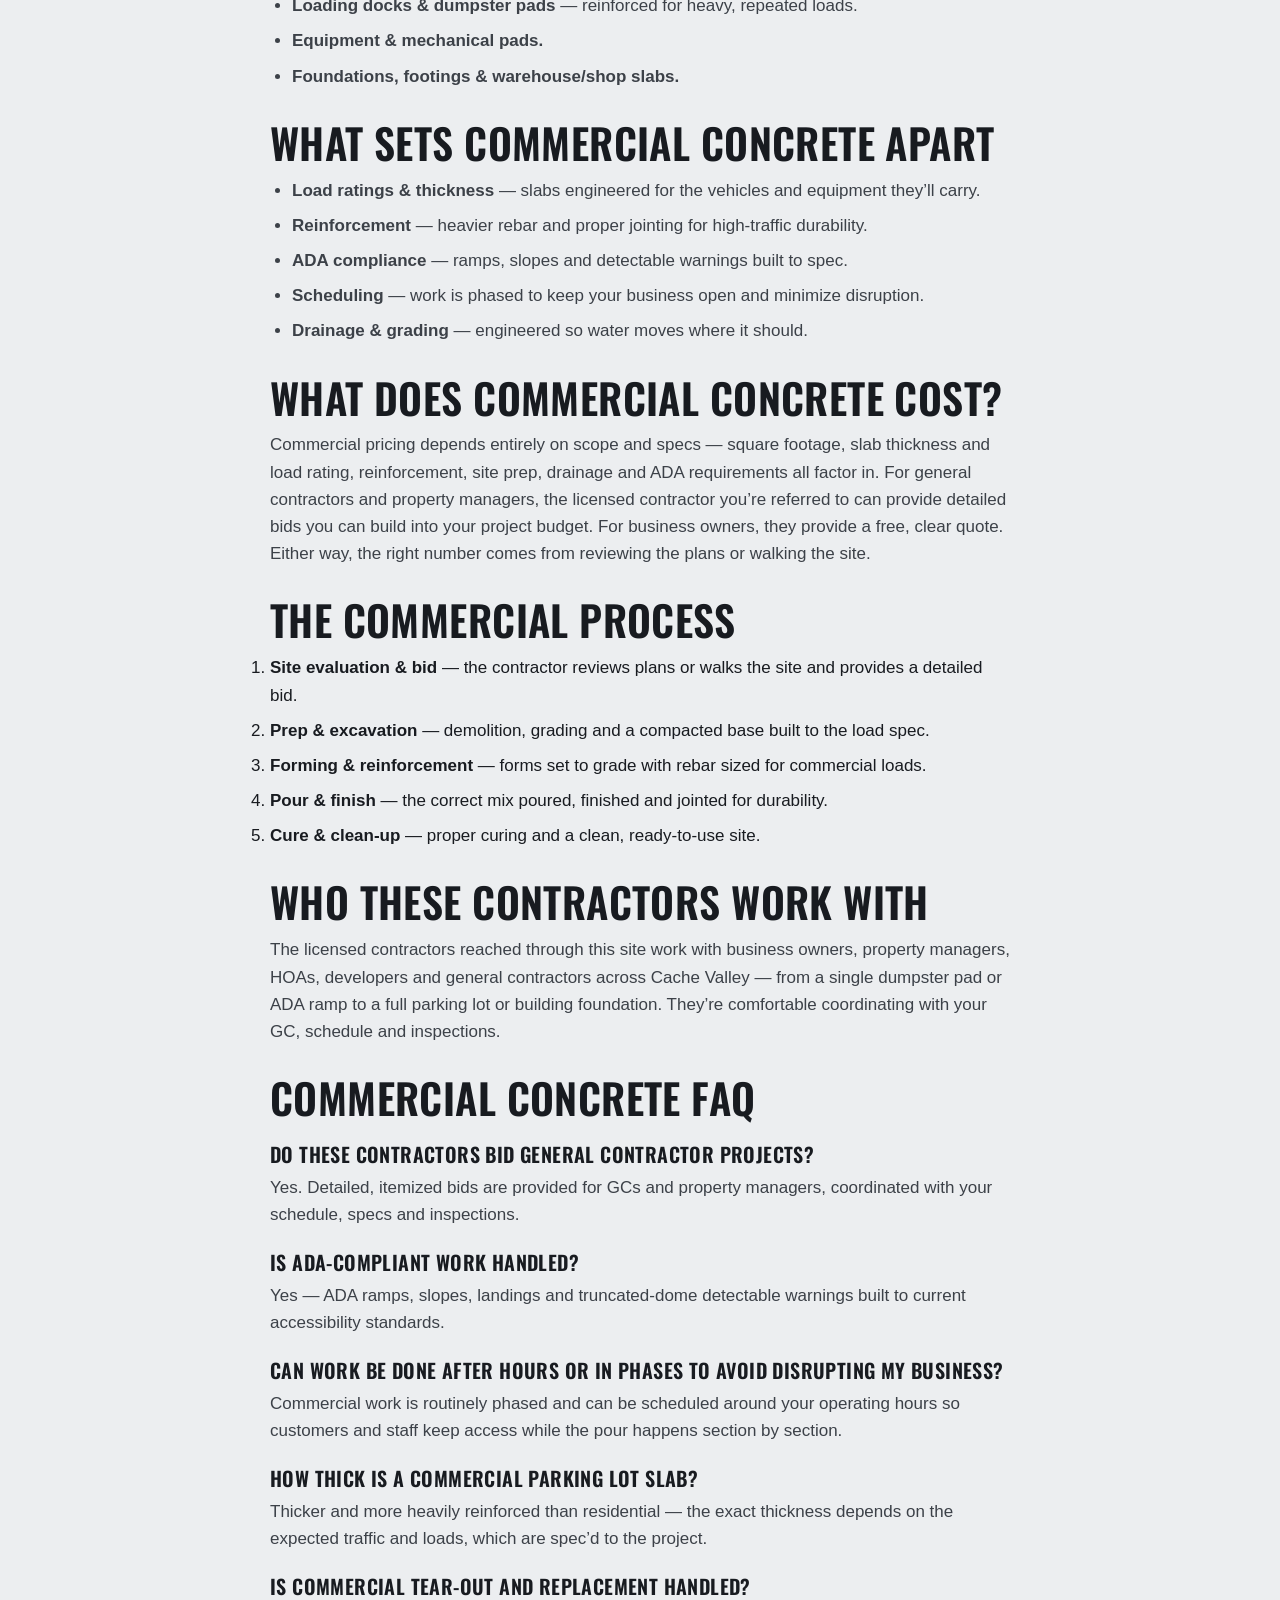
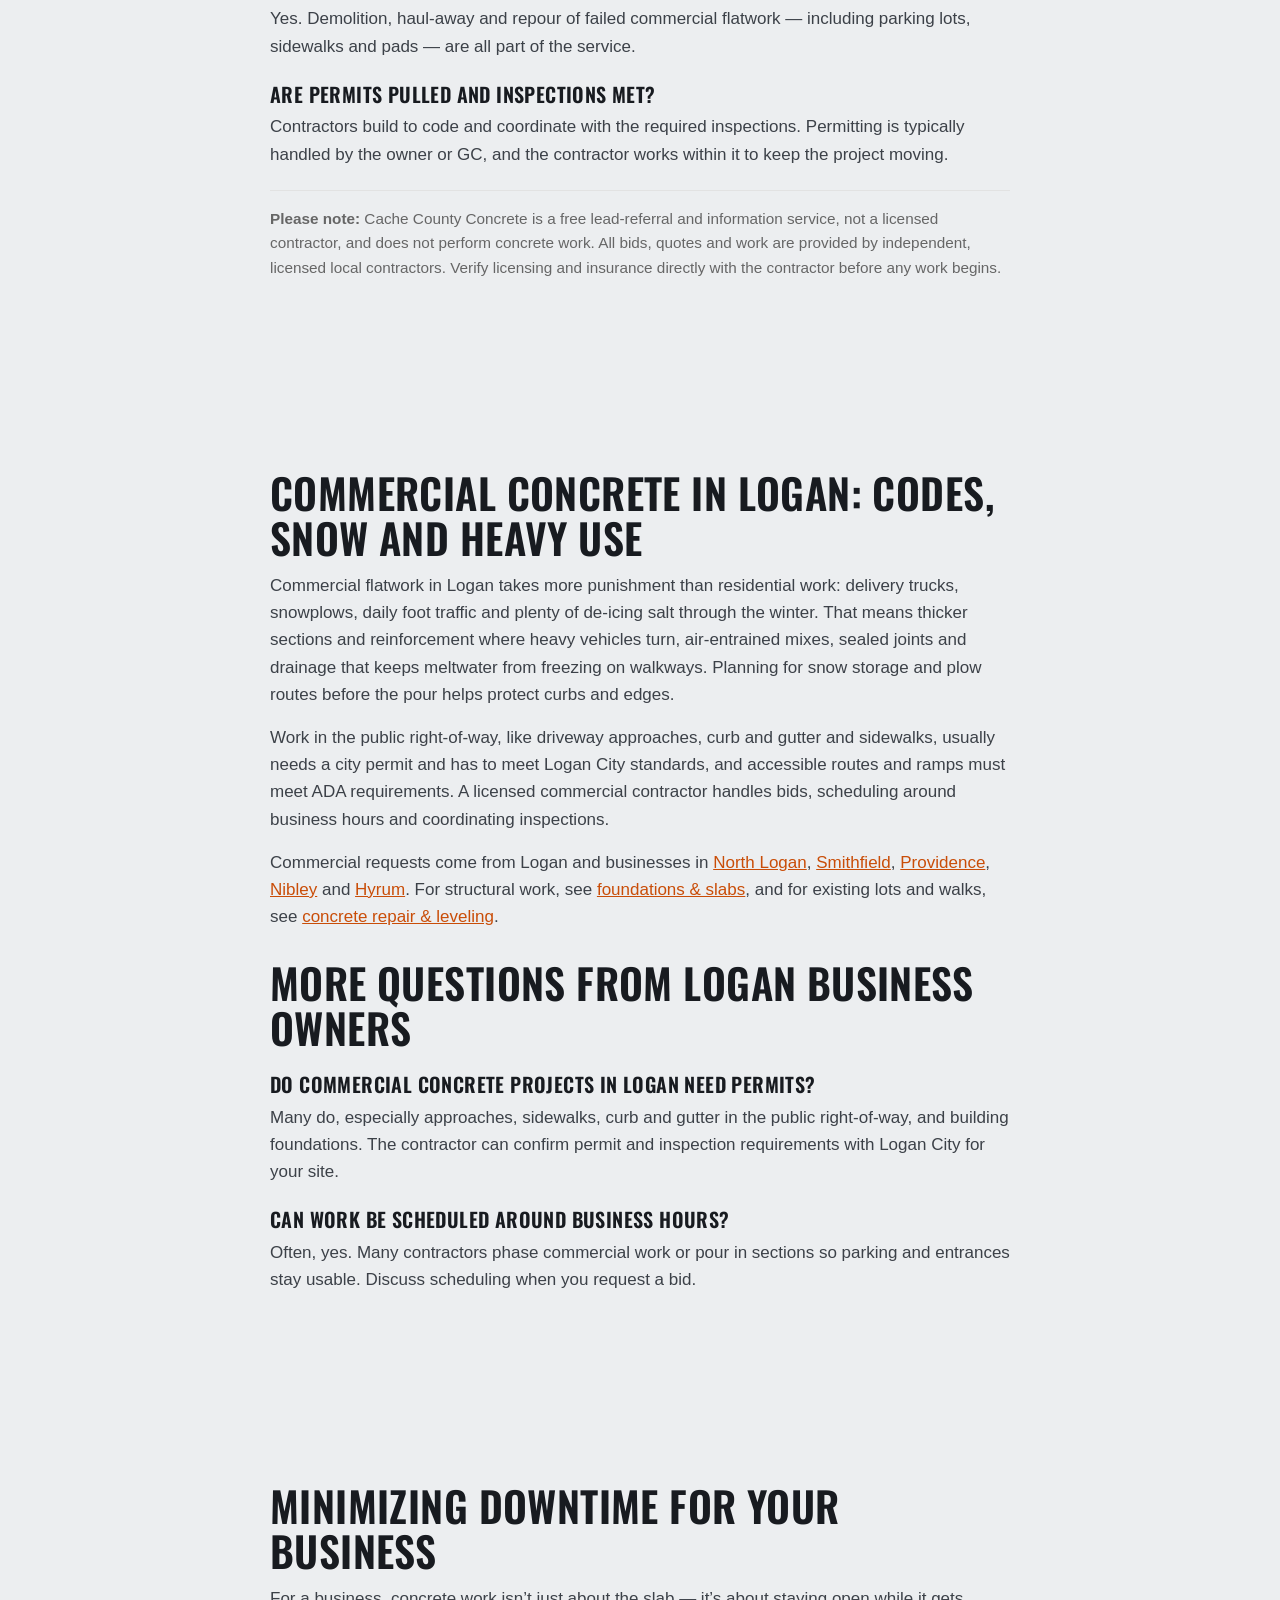
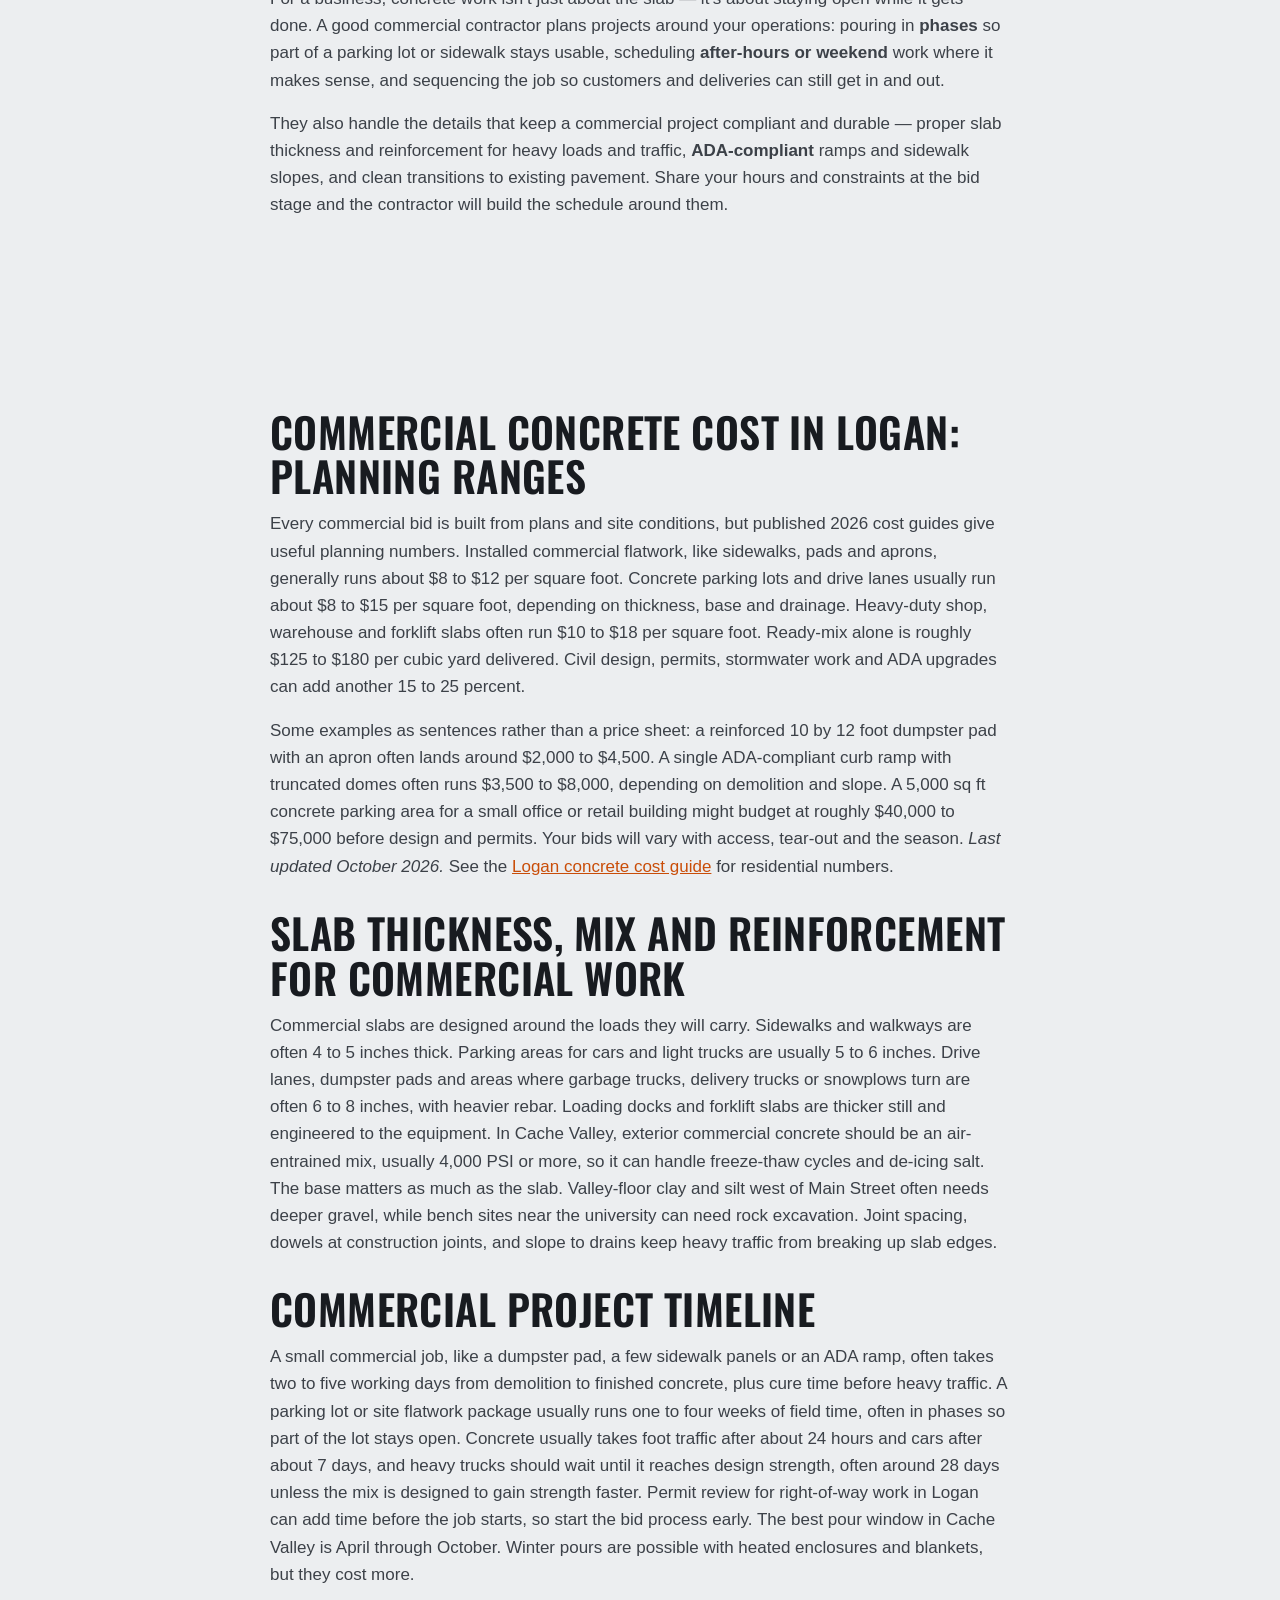
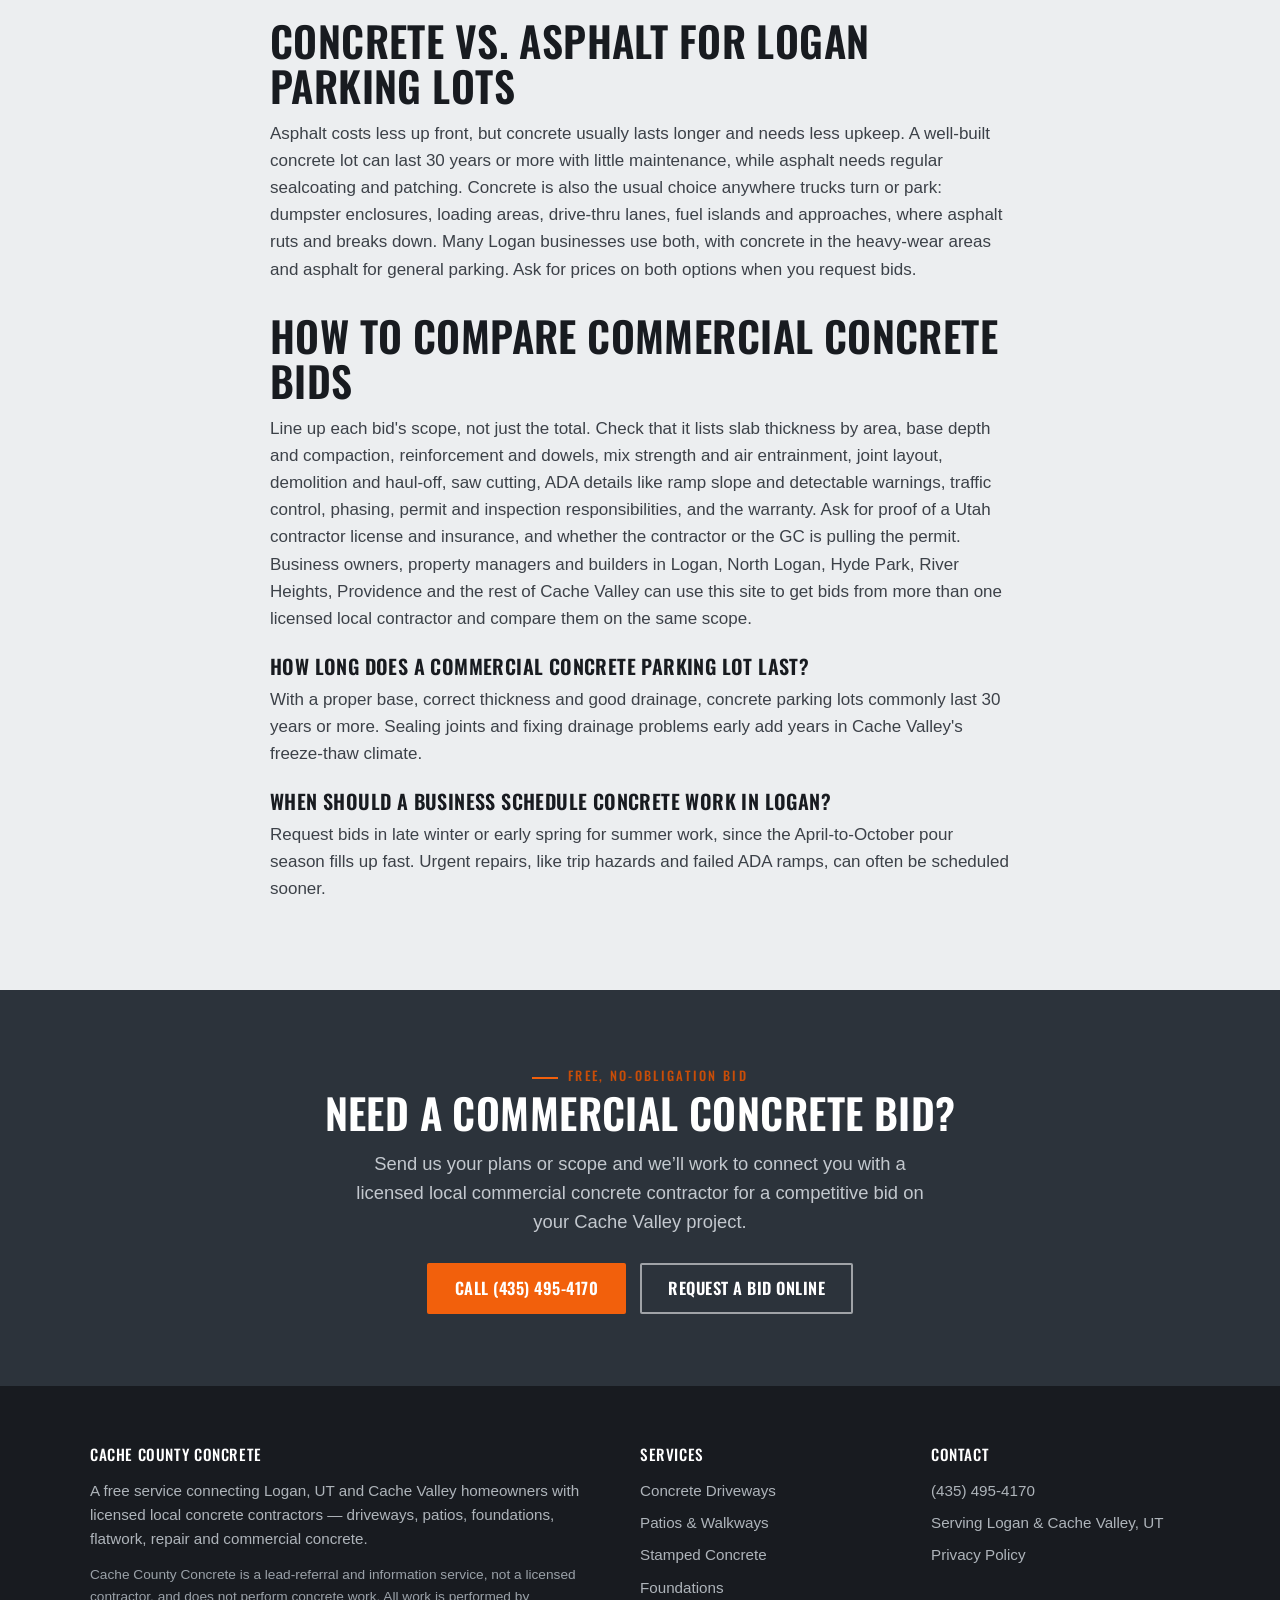
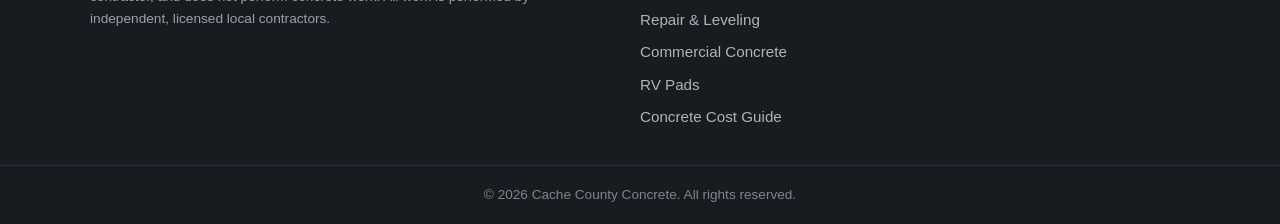
==== commit fa2b1a94: "Content drafts: cost guide + RV pad pages, leveling, commercial expansion, stamped gaps, quote compa" ====
--- a/commercial-concrete-logan-ut.html
+++ b/commercial-concrete-logan-ut.html
@@ -12,7 +12,7 @@
     gtag('config', 'G-S3848TV4KN');
   </script>
 
-  <title>Commercial Concrete Contractors Logan, UT | Free Bids</title>
+  <title>Commercial Concrete Contractors Logan, UT | Parking Lots &amp; Flatwork Bids</title>
   <meta name="description" content="Parking lots, approaches, sidewalks, ADA ramps and slabs in Logan, UT. Get connected with a licensed commercial concrete contractor in Cache Valley for a bid.">
   <link rel="canonical" href="https://cachecountyconcrete.com/commercial-concrete-logan-ut.html">
   <meta name="robots" content="index, follow">
@@ -253,7 +253,7 @@
         <p>Commercial flatwork in Logan takes more punishment than residential work: delivery trucks, snowplows, daily foot traffic and plenty of de-icing salt through the winter. That means thicker sections and reinforcement where heavy vehicles turn, air-entrained mixes, sealed joints and drainage that keeps meltwater from freezing on walkways. Planning for snow storage and plow routes before the pour helps protect curbs and edges.</p>
         <p>Work in the public right-of-way, like driveway approaches, curb and gutter and sidewalks, usually needs a city permit and has to meet Logan City standards, and accessible routes and ramps must meet ADA requirements. A licensed commercial contractor handles bids, scheduling around business hours and coordinating inspections.</p>
         <p>Commercial requests come from Logan and businesses in <a href="concrete-north-logan-ut.html">North Logan</a>, <a href="concrete-smithfield-ut.html">Smithfield</a>, <a href="concrete-providence-ut.html">Providence</a>, <a href="concrete-nibley-ut.html">Nibley</a> and <a href="concrete-hyrum-ut.html">Hyrum</a>. For structural work, see <a href="concrete-foundations-logan-ut.html">foundations &amp; slabs</a>, and for existing lots and walks, see <a href="concrete-repair-logan-ut.html">concrete repair &amp; leveling</a>.</p>
-        <h2>More Questions from Logan Homeowners</h2>
+        <h2>More Questions from Logan Business Owners</h2>
         <h3>Do commercial concrete projects in Logan need permits?</h3>
         <p>Many do, especially approaches, sidewalks, curb and gutter in the public right-of-way, and building foundations. The contractor can confirm permit and inspection requirements with Logan City for your site.</p>
         <h3>Can work be scheduled around business hours?</h3>
@@ -277,6 +277,31 @@
       </div>
     </section>
 
+    <section class="section">
+      <div class="wrap prose" style="max-width:780px;">
+<h2>Commercial Concrete Cost in Logan: Planning Ranges</h2>
+        <p>Every commercial bid is built from plans and site conditions, but published 2026 cost guides give useful planning numbers. Installed commercial flatwork, like sidewalks, pads and aprons, generally runs about $8 to $12 per square foot. Concrete parking lots and drive lanes usually run about $8 to $15 per square foot, depending on thickness, base and drainage. Heavy-duty shop, warehouse and forklift slabs often run $10 to $18 per square foot. Ready-mix alone is roughly $125 to $180 per cubic yard delivered. Civil design, permits, stormwater work and ADA upgrades can add another 15 to 25 percent.</p>
+        <p>Some examples as sentences rather than a price sheet: a reinforced 10 by 12 foot dumpster pad with an apron often lands around $2,000 to $4,500. A single ADA-compliant curb ramp with truncated domes often runs $3,500 to $8,000, depending on demolition and slope. A 5,000 sq ft concrete parking area for a small office or retail building might budget at roughly $40,000 to $75,000 before design and permits. Your bids will vary with access, tear-out and the season. <em>Last updated October 2026.</em> See the <a href="concrete-cost-logan-ut.html">Logan concrete cost guide</a> for residential numbers.</p>
+
+        <h2>Slab Thickness, Mix and Reinforcement for Commercial Work</h2>
+        <p>Commercial slabs are designed around the loads they will carry. Sidewalks and walkways are often 4 to 5 inches thick. Parking areas for cars and light trucks are usually 5 to 6 inches. Drive lanes, dumpster pads and areas where garbage trucks, delivery trucks or snowplows turn are often 6 to 8 inches, with heavier rebar. Loading docks and forklift slabs are thicker still and engineered to the equipment. In Cache Valley, exterior commercial concrete should be an air-entrained mix, usually 4,000 PSI or more, so it can handle freeze-thaw cycles and de-icing salt. The base matters as much as the slab. Valley-floor clay and silt west of Main Street often needs deeper gravel, while bench sites near the university can need rock excavation. Joint spacing, dowels at construction joints, and slope to drains keep heavy traffic from breaking up slab edges.</p>
+
+        <h2>Commercial Project Timeline</h2>
+        <p>A small commercial job, like a dumpster pad, a few sidewalk panels or an ADA ramp, often takes two to five working days from demolition to finished concrete, plus cure time before heavy traffic. A parking lot or site flatwork package usually runs one to four weeks of field time, often in phases so part of the lot stays open. Concrete usually takes foot traffic after about 24 hours and cars after about 7 days, and heavy trucks should wait until it reaches design strength, often around 28 days unless the mix is designed to gain strength faster. Permit review for right-of-way work in Logan can add time before the job starts, so start the bid process early. The best pour window in Cache Valley is April through October. Winter pours are possible with heated enclosures and blankets, but they cost more.</p>
+
+        <h2>Concrete vs. Asphalt for Logan Parking Lots</h2>
+        <p>Asphalt costs less up front, but concrete usually lasts longer and needs less upkeep. A well-built concrete lot can last 30 years or more with little maintenance, while asphalt needs regular sealcoating and patching. Concrete is also the usual choice anywhere trucks turn or park: dumpster enclosures, loading areas, drive-thru lanes, fuel islands and approaches, where asphalt ruts and breaks down. Many Logan businesses use both, with concrete in the heavy-wear areas and asphalt for general parking. Ask for prices on both options when you request bids.</p>
+
+        <h2>How to Compare Commercial Concrete Bids</h2>
+        <p>Line up each bid's scope, not just the total. Check that it lists slab thickness by area, base depth and compaction, reinforcement and dowels, mix strength and air entrainment, joint layout, demolition and haul-off, saw cutting, ADA details like ramp slope and detectable warnings, traffic control, phasing, permit and inspection responsibilities, and the warranty. Ask for proof of a Utah contractor license and insurance, and whether the contractor or the GC is pulling the permit. Business owners, property managers and builders in Logan, North Logan, Hyde Park, River Heights, Providence and the rest of Cache Valley can use this site to get bids from more than one licensed local contractor and compare them on the same scope.</p>
+
+        <h3>How long does a commercial concrete parking lot last?</h3>
+        <p>With a proper base, correct thickness and good drainage, concrete parking lots commonly last 30 years or more. Sealing joints and fixing drainage problems early add years in Cache Valley's freeze-thaw climate.</p>
+        <h3>When should a business schedule concrete work in Logan?</h3>
+        <p>Request bids in late winter or early spring for summer work, since the April-to-October pour season fills up fast. Urgent repairs, like trip hazards and failed ADA ramps, can often be scheduled sooner.</p>
+      </div>
+    </section>
+
     <section class="section section--dark" id="quote">
       <div class="wrap" style="text-align:center;max-width:700px;">
         <span class="eyebrow">Free, No-Obligation Bid</span>
@@ -313,6 +338,8 @@
           <li><a href="concrete-foundations-logan-ut.html">Foundations</a></li>
           <li><a href="concrete-repair-logan-ut.html">Repair &amp; Leveling</a></li>
           <li><a href="commercial-concrete-logan-ut.html">Commercial Concrete</a></li>
+          <li><a href="rv-pad-logan-ut.html">RV Pads</a></li>
+          <li><a href="concrete-cost-logan-ut.html">Concrete Cost Guide</a></li>
         </ul>
       </div>
       <div>
